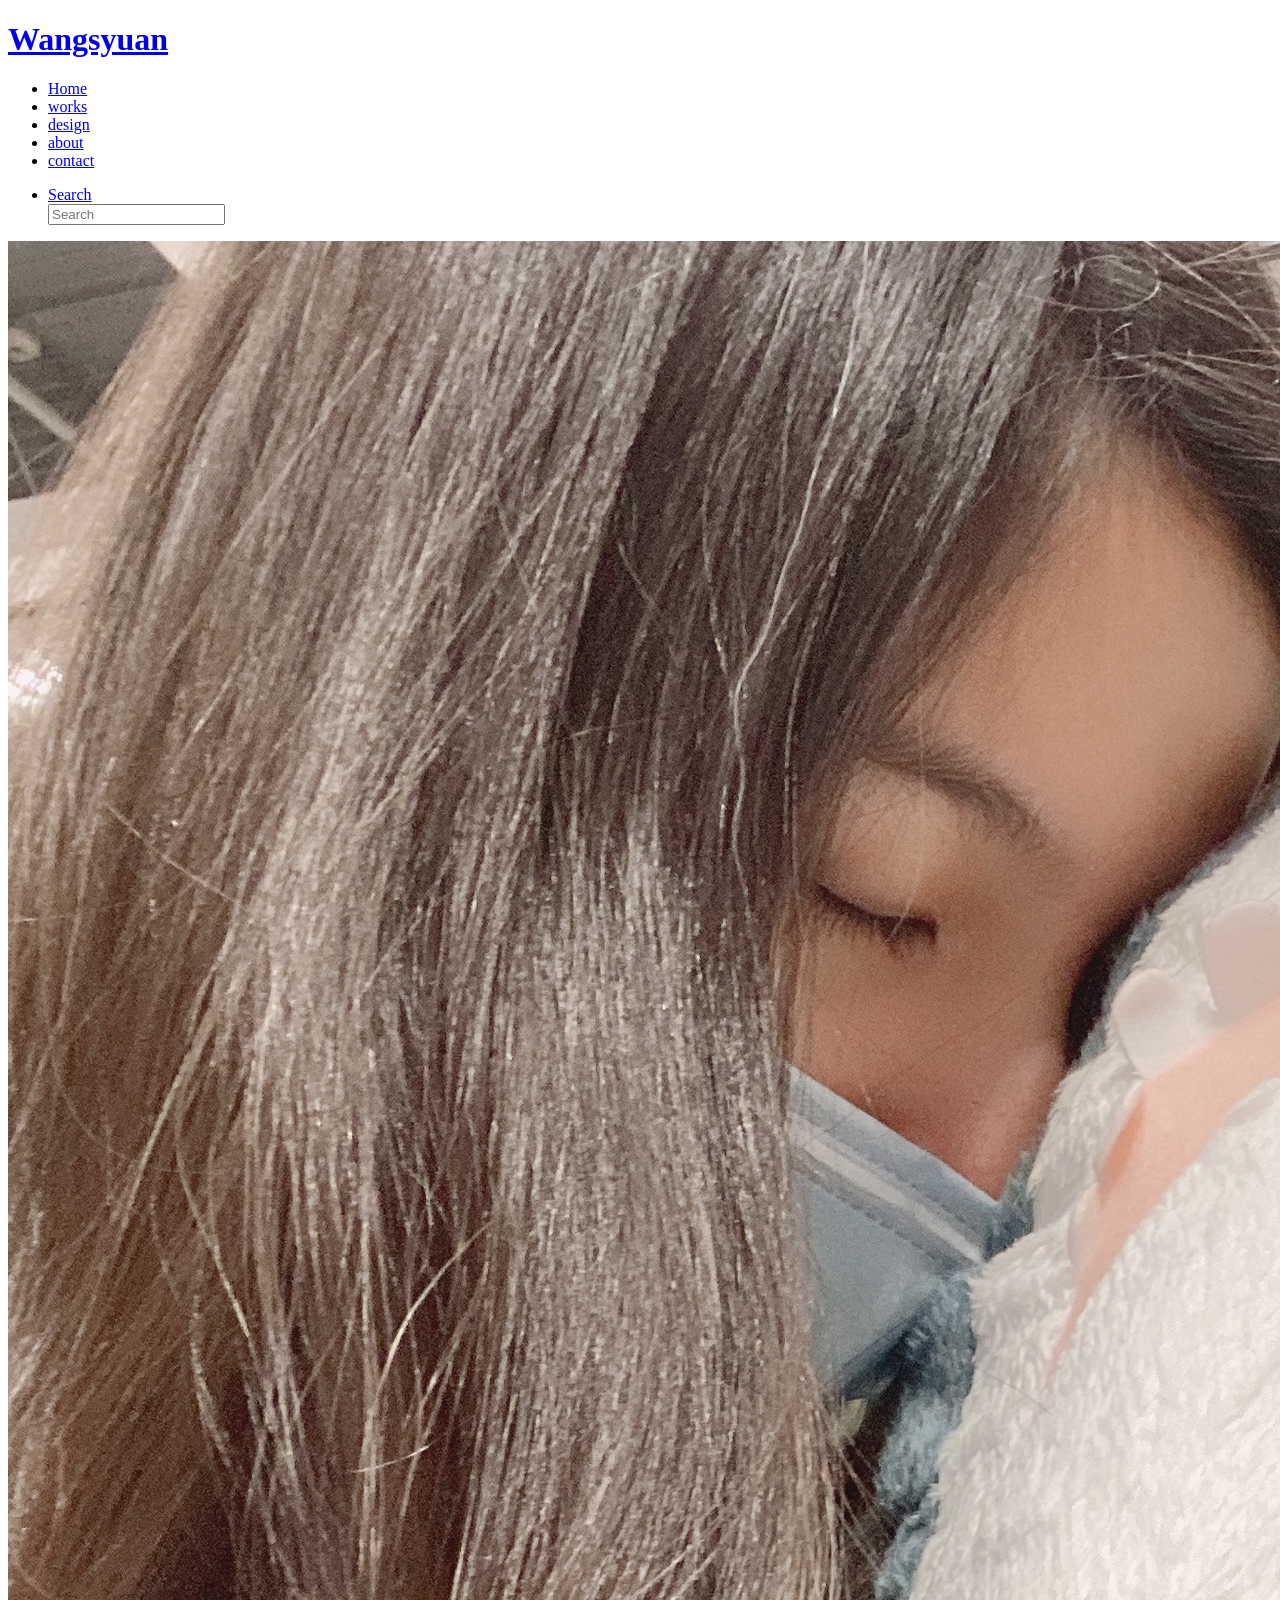
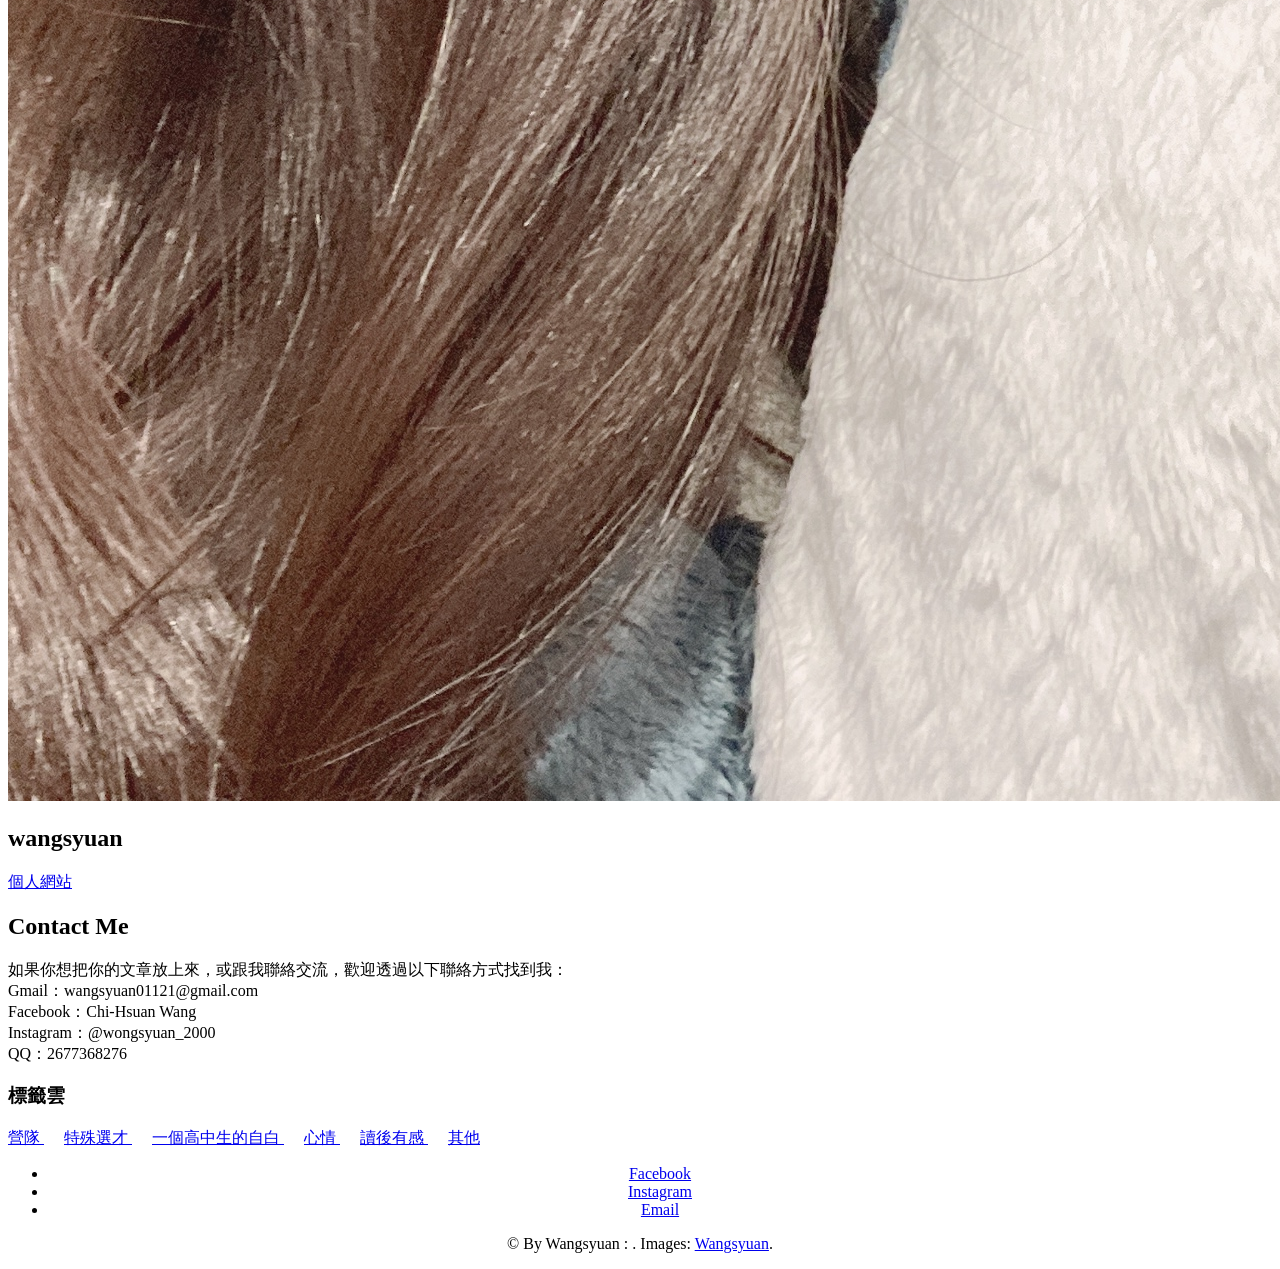
==== contact.html @ 2a3eab82 "init github pages" ====
<!DOCTYPE HTML>
<!--
	ingaviva_study by HTML5 UP
	html5up.net | @ajlkn
	Free for personal and commercial use under the CCA 3.0 license (html5up.net/license)
-->
<html>
	<head>
		<title>Works</title>
		<meta charset="utf-8" />
		<meta name="viewport" content="width=device-width, initial-scale=1, user-scalable=no" />
		<link rel="stylesheet" href="assets/css/main.css" />
	</head>
	<body class="is-preload">

		<!-- Wrapper -->
			<div id="wrapper">

				<!-- Header -->
					<header id="header">
						<h1><a href="works.html">Wangsyuan</a></h1>
						<nav class="links">
							<ul>
								<li><a href="home.html">Home</a></li>
								<li><a href="works.html">works</a></li>
								<li><a href="design.html">design</a></li>
								<li><a href="about.html">about</a></li>
								<li><a href="contact.html">contact</a></li>
							</ul>
						</nav>
						<nav class="main">
							<ul>
								<li class="search">
									<a class="fa-search" href="#search">Search</a>
									<form id="search" method="get" action="#">
										<input type="text" name="query" placeholder="Search" />
									</form>
								</li>
							</ul>
						</nav>
					</header>

					</section>

				<!-- Main -->
					<div id="main">

						<!-- Post -->
							<article class="post">
								<header>
									<div class="title">
										<h2>Contact Me</h2>
									</div>
								</header>
								<p>如果你想把你的文章放上來，或跟我聯絡交流，歡迎透過以下聯絡方式找到我：
								<br>Gmail：wangsyuan01121@gmail.com
　								<br>Facebook：Chi-Hsuan Wang
　								<br>Instagram：@wongsyuan_2000
　								<br>QQ：2677368276</p>
								<footer>

									</ul>
								</footer>
							</article>


						<!--
							<article class="post">
								<header>
									<div class="title">
										<h2><a href="#">Elements</a></h2>
										<p>Home about dolor amet nullam consequat etiam design</p>
									</div>
									<div class="meta">
										<time class="published" datetime="2015-10-18">October 18, 2015</time>
										<a href="#" class="author"><span class="name">Jane Doe</span><img src="images/adelaide.JPG" alt="" /></a>
									</div>
								</header>

								<section>
									<h3>Text</h3>
									<p>This is <b>bold</b> and this is <strong>strong</strong>. This is <i>italic</i> and this is <em>emphasized</em>.
									This is <sup>superscript</sup> text and this is <sub>subscript</sub> text.
									This is <u>underlined</u> and this is code: <code>for (;;) { ... }</code>. Finally, <a href="#">this is a link</a>.</p>
									<hr />
									<p>Nunc lacinia ante nunc ac lobortis. Interdum contact gravida odio porttitor sem non mi integer non faucibus ornare mi ut ante amet placerat aliquet. Volutpat eu sed ante lacinia sapien Home accumsan varius montes viverra nibh in contact blandit works accumsan.</p>
									<hr />
									<h2>Heading Level 2</h2>
									<h3>Heading Level 3</h3>
									<h4>Heading Level 4</h4>
									<hr />
									<h4>Blockquote</h4>
									<blockquote>Fringilla nisl. Donec accumsan interdum nisi, quis tincidunt felis sagittis eget works euismod. Vestibulum ante about primis in faucibus vestibulum. Blandit contact eu felis iaculis volutpat ac contact accumsan faucibus. Vestibulum ante about primis in faucibus Home about dolor sit amet nullam contact eu felis.</blockquote>
									<h4>Preformatted</h4>
									<pre><code>i = 0;

while (!deck.isInOrder()) {
  print 'Iteration ' + i;
  deck.shuffle();
  i++;
}

print 'It took ' + i + ' iterations to sort the deck.';</code></pre>
								</section>

								<section>
									<h3>Lists</h3>
									<div class="row">
										<div class="col-6 col-12-medium">
											<h4>Unordered</h4>
											<ul>
												<li>Dolor pulvinar etiam.</li>
												<li>Sagittis contact.</li>
												<li>Felis enim design.</li>
											</ul>
											<h4>Alternate</h4>
											<ul class="alt">
												<li>Dolor pulvinar etiam.</li>
												<li>Sagittis contact.</li>
												<li>Felis enim design.</li>
											</ul>
										</div>
										<div class="col-6 col-12-medium">
											<h4>Ordered</h4>
											<ol>
												<li>Dolor pulvinar etiam.</li>
												<li>Etiam vel felis viverra.</li>
												<li>Felis enim design.</li>
												<li>Dolor pulvinar etiam.</li>
												<li>Etiam vel felis Home.</li>
												<li>Felis enim et design.</li>
											</ol>
											<h4>Icons</h4>
											<ul class="icons">
												<li><a href="#" class="icon brands fa-twitter"><span class="label">Twitter</span></a></li>
												<li><a href="#" class="icon brands fa-facebook-f"><span class="label">Facebook</span></a></li>
												<li><a href="#" class="icon brands fa-instagram"><span class="label">Instagram</span></a></li>
												<li><a href="#" class="icon brands fa-github"><span class="label">Github</span></a></li>
											</ul>
										</div>
									</div>
									<h3>Actions</h3>
									<div class="row">
										<div class="col-6 col-12-medium">
											<ul class="actions">
												<li><a href="#" class="button">Default</a></li>
												<li><a href="#" class="button">Default</a></li>
												<li><a href="#" class="button">Default</a></li>
											</ul>
											<ul class="actions small">
												<li><a href="#" class="button small">Small</a></li>
												<li><a href="#" class="button small">Small</a></li>
												<li><a href="#" class="button small">Small</a></li>
											</ul>
											<ul class="actions stacked">
												<li><a href="#" class="button">Default</a></li>
												<li><a href="#" class="button">Default</a></li>
												<li><a href="#" class="button">Default</a></li>
											</ul>
											<ul class="actions stacked">
												<li><a href="#" class="button small">Small</a></li>
												<li><a href="#" class="button small">Small</a></li>
												<li><a href="#" class="button small">Small</a></li>
											</ul>
										</div>
										<div class="col-6 col-12-medium">
											<ul class="actions stacked">
												<li><a href="#" class="button fit">Default</a></li>
												<li><a href="#" class="button fit">Default</a></li>
											</ul>
											<ul class="actions stacked">
												<li><a href="#" class="button small fit">Small</a></li>
												<li><a href="#" class="button small fit">Small</a></li>
											</ul>
										</div>
									</div>
								</section>

								<section>
									<h3>Table</h3>
									<h4>Default</h4>
									<div class="table-wrapper">
										<table>
											<thead>
												<tr>
													<th>Name</th>
													<th>Description</th>
													<th>Price</th>
												</tr>
											</thead>
											<tbody>
												<tr>
													<td>Item One</td>
													<td>Ante turpis integer aliquet porttitor.</td>
													<td>29.99</td>
												</tr>
												<tr>
													<td>Item Two</td>
													<td>Vis ac commodo contact arcu aliquet.</td>
													<td>19.99</td>
												</tr>
												<tr>
													<td>Item Three</td>
													<td> Morbi faucibus arcu accumsan Home.</td>
													<td>29.99</td>
												</tr>
												<tr>
													<td>Item Four</td>
													<td>Vitae integer works condimentum.</td>
													<td>19.99</td>
												</tr>
												<tr>
													<td>Item Five</td>
													<td>Ante turpis integer aliquet porttitor.</td>
													<td>29.99</td>
												</tr>
											</tbody>
											<tfoot>
												<tr>
													<td colspan="2"></td>
													<td>100.00</td>
												</tr>
											</tfoot>
										</table>
									</div>

									<h4>Alternate</h4>
									<div class="table-wrapper">
										<table class="alt">
											<thead>
												<tr>
													<th>Name</th>
													<th>Description</th>
													<th>Price</th>
												</tr>
											</thead>
											<tbody>
												<tr>
													<td>Item One</td>
													<td>Ante turpis integer aliquet porttitor.</td>
													<td>29.99</td>
												</tr>
												<tr>
													<td>Item Two</td>
													<td>Vis ac commodo contact arcu aliquet.</td>
													<td>19.99</td>
												</tr>
												<tr>
													<td>Item Three</td>
													<td> Morbi faucibus arcu accumsan Home.</td>
													<td>29.99</td>
												</tr>
												<tr>
													<td>Item Four</td>
													<td>Vitae integer works condimentum.</td>
													<td>19.99</td>
												</tr>
												<tr>
													<td>Item Five</td>
													<td>Ante turpis integer aliquet porttitor.</td>
													<td>29.99</td>
												</tr>
											</tbody>
											<tfoot>
												<tr>
													<td colspan="2"></td>
													<td>100.00</td>
												</tr>
											</tfoot>
										</table>
									</div>
								</section>

								<section>
									<h3>Buttons</h3>
									<ul class="actions">
										<li><a href="#" class="button large">Large</a></li>
										<li><a href="#" class="button">Default</a></li>
										<li><a href="#" class="button small">Small</a></li>
									</ul>
									<ul class="actions fit">
										<li><a href="#" class="button fit">Fit</a></li>
										<li><a href="#" class="button fit">Fit</a></li>
										<li><a href="#" class="button fit">Fit</a></li>
									</ul>
									<ul class="actions fit small">
										<li><a href="#" class="button fit small">Fit + Small</a></li>
										<li><a href="#" class="button fit small">Fit + Small</a></li>
										<li><a href="#" class="button fit small">Fit + Small</a></li>
									</ul>
									<ul class="actions">
										<li><a href="#" class="button icon solid fa-download">Icon</a></li>
										<li><a href="#" class="button icon solid fa-upload">Icon</a></li>
										<li><a href="#" class="button icon solid fa-save">Icon</a></li>
									</ul>
									<ul class="actions">
										<li><span class="button disabled">Disabled</span></li>
										<li><span class="button disabled icon solid fa-download">Disabled</span></li>
									</ul>
								</section>

								<section>
									<h3>Form</h3>
									<form method="post" action="#">
										<div class="row gtr-uniform">
											<div class="col-6 col-12-xsmall">
												<input type="text" name="demo-name" id="demo-name" value="" placeholder="Name" />
											</div>
											<div class="col-6 col-12-xsmall">
												<input type="email" name="demo-email" id="demo-email" value="" placeholder="Email" />
											</div>
											<div class="col-12">
												<select name="demo-category" id="demo-category">
													<option value="">- Category -</option>
													<option value="1">Manufacturing</option>
													<option value="1">Shipping</option>
													<option value="1">Administration</option>
													<option value="1">Human Resources</option>
												</select>
											</div>
											<div class="col-4 col-12-small">
												<input type="radio" id="demo-priority-low" name="demo-priority" checked>
												<label for="demo-priority-low">Low</label>
											</div>
											<div class="col-4 col-12-small">
												<input type="radio" id="demo-priority-normal" name="demo-priority">
												<label for="demo-priority-normal">Normal</label>
											</div>
											<div class="col-4 col-12-small">
												<input type="radio" id="demo-priority-high" name="demo-priority">
												<label for="demo-priority-high">High</label>
											</div>
											<div class="col-6 col-12-small">
												<input type="checkbox" id="demo-copy" name="demo-copy">
												<label for="demo-copy">Email me a copy</label>
											</div>
											<div class="col-6 col-12-small">
												<input type="checkbox" id="demo-human" name="demo-human" checked>
												<label for="demo-human">Not a robot</label>
											</div>
											<div class="col-12">
												<textarea name="demo-message" id="demo-message" placeholder="Enter your message" rows="6"></textarea>
											</div>
											<div class="col-12">
												<ul class="actions">
													<li><input type="submit" value="Send Message" /></li>
													<li><input type="reset" value="Reset" /></li>
												</ul>
											</div>
										</div>
									</form>
								</section>

								<section>
									<h3>Image</h3>
									<h4>Fit</h4>
									<div class="box alt">
										<div class="row gtr-uniform">
											<div class="col-12"><span class="image fit"><img src="images/pic02.jpg" alt="" /></span></div>
											<div class="col-4"><span class="image fit"><img src="images/pic04.jpg" alt="" /></span></div>
											<div class="col-4"><span class="image fit"><img src="images/pic05.jpg" alt="" /></span></div>
											<div class="col-4"><span class="image fit"><img src="images/pic06.jpg" alt="" /></span></div>
											<div class="col-4"><span class="image fit"><img src="images/pic06.jpg" alt="" /></span></div>
											<div class="col-4"><span class="image fit"><img src="images/pic04.jpg" alt="" /></span></div>
											<div class="col-4"><span class="image fit"><img src="images/pic05.jpg" alt="" /></span></div>
											<div class="col-4"><span class="image fit"><img src="images/pic05.jpg" alt="" /></span></div>
											<div class="col-4"><span class="image fit"><img src="images/pic06.jpg" alt="" /></span></div>
											<div class="col-4"><span class="image fit"><img src="images/pic04.jpg" alt="" /></span></div>
										</div>
									</div>
									<h4>Left &amp; Right</h4>
									<p><span class="image left"><img src="images/pic07.jpg" alt="" /></span>Fringilla nisl. Donec accumsan interdum nisi, quis tincidunt felis sagittis eget. works euismod. Vestibulum ante about primis in faucibus vestibulum. Blandit contact eu felis iaculis volutpat ac contact accumsan eu faucibus. Integer ac pellentesque praesent tincidunt felis sagittis eget. works euismod. Vestibulum ante about primis in faucibus vestibulum. Blandit contact eu felis iaculis volutpat ac contact accumsan eu faucibus. Integer ac pellentesque praesent. Donec accumsan interdum nisi, quis tincidunt felis sagittis eget. works euismod. Vestibulum ante about primis in faucibus vestibulum. Blandit contact eu felis iaculis volutpat ac contact accumsan eu faucibus. Integer ac pellentesque praesent tincidunt felis sagittis eget. works euismod. Vestibulum ante about primis in faucibus vestibulum. Blandit contact eu felis iaculis volutpat ac contact accumsan eu faucibus. Integer ac pellentesque praesent. Blandit contact eu felis iaculis volutpat ac contact accumsan eu faucibus. Integer ac pellentesque praesent tincidunt felis sagittis eget. works euismod. Vestibulum ante about primis in faucibus vestibulum. Blandit contact eu felis iaculis volutpat ac contact accumsan eu faucibus. Integer ac pellentesque praesent.</p>
									<p><span class="image right"><img src="images/pic04.jpg" alt="" /></span>Fringilla nisl. Donec accumsan interdum nisi, quis tincidunt felis sagittis eget. works euismod. Vestibulum ante about primis in faucibus vestibulum. Blandit contact eu felis iaculis volutpat ac contact accumsan eu faucibus. Integer ac pellentesque praesent tincidunt felis sagittis eget. works euismod. Vestibulum ante about primis in faucibus vestibulum. Blandit contact eu felis iaculis volutpat ac contact accumsan eu faucibus. Integer ac pellentesque praesent. Donec accumsan interdum nisi, quis tincidunt felis sagittis eget. works euismod. Vestibulum ante about primis in faucibus vestibulum. Blandit contact eu felis iaculis volutpat ac contact accumsan eu faucibus. Integer ac pellentesque praesent tincidunt felis sagittis eget. works euismod. Vestibulum ante about primis in faucibus vestibulum. Blandit contact eu felis iaculis volutpat ac contact accumsan eu faucibus. Integer ac pellentesque praesent. Blandit contact eu felis iaculis volutpat ac contact accumsan eu faucibus. Integer ac pellentesque praesent tincidunt felis sagittis eget. works euismod. Vestibulum ante about primis in faucibus vestibulum. Blandit contact eu felis iaculis volutpat ac contact accumsan eu faucibus. Integer ac pellentesque praesent.</p>
								</section>

							</article>
						-->

						<!-- Pagination -->


					</div>

				<!-- Sidebar -->
					<section id="sidebar">

						<!-- Intro -->
							<section id="intro">
								<a href="#" class="logo"><img src="images/adelaide.JPG" alt="" /></a>
								<header>
									<h2>wangsyuan</h2>
									<p> <a href="home.html">個人網站</a></p>
								</header>
							</section>

						<!-- Mini Posts -->



							<!-- 標籤雲 -->

	            <div class="right col3 tags">
	                <h3 class="title mb">標籤雲</h3>
	                <a class="t1" href="https://www.popo.tw/tags/1">  營隊 </a>&emsp;
	                <a class="t2" href="https://www.popo.tw/tags/14">  特殊選才 </a>&emsp;
	                <a class="t2" href="https://www.popo.tw/tags/3">  一個高中生的自白 </a>&emsp;
	                <a class="t2" href="https://www.popo.tw/tags/23">  心情  </a>&emsp;
	                <a class="t2" href="https://www.popo.tw/tags/28">  讀後有感  </a>&emsp;
	                <a class="t2" href="https://www.popo.tw/tags/22">  其他  </a>
	            </div>
	            <script>
	            $(function() {
	                var parent = $(".tags");
	                var divs = $(".tags > a");
	                while (divs.length) {
	                    parent.append(divs.splice(Math.floor(Math.random() * divs.length), 1)[0]);
	                }
	            });
	            </script>

	        </div>
						<!-- Footer -->
						<center>
							<section id="footer">
								<ul class="icons">
									<li><a href="https://www.facebook.com/syuan.wong.1/" class="icon brands fa-facebook-f"><span class="https://www.facebook.com/syuan.wong.1/"> Facebook</span></a></li>
									<li><a href="https://www.instagram.com/wongsyuan_2000/" class="icon brands fa-instagram"><span class="https://www.instagram.com/wongsyuan_2000/"> Instagram</span></a></li>
									<li><a href="#" class="icon solid fa-envelope"><span class="wangsyuan01121@gmail.com"> Email</span></a></li>
								</ul>
								<p class="copyright">&copy; By Wangsyuan : <a href="#"></a>. Images: <a href="#">Wangsyuan</a>.</p>
							</section>
							<center>

					</section>

			</div>

		<!-- Scripts -->
			<script src="assets/js/jquery.min.js"></script>
			<script src="assets/js/browser.min.js"></script>
			<script src="assets/js/breakpoints.min.js"></script>
			<script src="assets/js/util.js"></script>
			<script src="assets/js/main.js"></script>

	</body>
</html>
---- assets/css/main.css ----
@import url(fontawesome-all.min.css);
@import url("https://fonts.googleapis.com/css?family=Source+Sans+Pro:400,700|Raleway:400,800,900");

/*
	Future Imperfect by HTML5 UP
	html5up.net | @ajlkn
	Free for personal and commercial use under the CCA 3.0 license (html5up.net/license)
*/

html, body, div, span, applet, object,
iframe, h1, h2, h3, h4, h5, h6, p, blockquote,
pre, a, abbr, acronym, address, big, cite,
code, del, dfn, em, img, ins, kbd, q, s, samp,
small, strike, strong, sub, sup, tt, var, b,
u, i, center, dl, dt, dd, ol, ul, li, fieldset,
form, label, legend, table, caption, tbody,
tfoot, thead, tr, th, td, article, aside,
canvas, details, embed, figure, figcaption,
footer, header, hgroup, menu, nav, output, ruby,
section, summary, time, mark, audio, video {
	margin: 0;
	padding: 0;
	border: 0;
	font-size: 100%;
	font: inherit;
	vertical-align: baseline;}

article, aside, details, figcaption, figure,
footer, header, hgroup, menu, nav, section {
	display: block;}

body {
	line-height: 1;
}

ol, ul {
	list-style: none;
}

blockquote, q {
	quotes: none;
}

	blockquote:before, blockquote:after, q:before, q:after {
		content: '';
		content: none;
	}

table {
	border-collapse: collapse;
	border-spacing: 0;
}

body {
	-webkit-text-size-adjust: none;
}

mark {
	background-color: transparent;
	color: inherit;
}

input::-moz-focus-inner {
	border: 0;
	padding: 0;
}

input, select, textarea {
	-moz-appearance: none;
	-webkit-appearance: none;
	-ms-appearance: none;
	appearance: none;
}

/* Basic */

	@-ms-viewport {
		width: device-width;
	}

	body {
		-ms-overflow-style: scrollbar;
	}

	@media screen and (max-width: 480px) {

		html, body {
			min-width: 320px;
		}

	}

	html {
		box-sizing: border-box;
	}

	*, *:before, *:after {
		box-sizing: inherit;
	}

	body {
		background: #f4f4f4;
	}

		body.is-preload *, body.is-preload *:before, body.is-preload *:after {
			-moz-animation: none !important;
			-webkit-animation: none !important;
			-ms-animation: none !important;
			animation: none !important;
			-moz-transition: none !important;
			-webkit-transition: none !important;
			-ms-transition: none !important;
			transition: none !important;
		}

/* Type */

	body, input, select, textarea {
		color: #646464;
		font-family: "Source Sans Pro", Helvetica, sans-serif;
		font-size: 14pt;
		font-weight: 400;
		line-height: 1.75;
	}

		@media screen and (max-width: 1680px) {

			body, input, select, textarea {
				font-size: 12pt;
			}

		}

		@media screen and (max-width: 1280px) {

			body, input, select, textarea {
				font-size: 12pt;
			}

		}

		@media screen and (max-width: 980px) {

			body, input, select, textarea {
				font-size: 12pt;
			}

		}

		@media screen and (max-width: 736px) {

			body, input, select, textarea {
				font-size: 12pt;
			}

		}

		@media screen and (max-width: 480px) {

			body, input, select, textarea {
				font-size: 12pt;
			}

		}

	a {
		-moz-transition: color 0.2s ease, border-bottom-color 0.2s ease;
		-webkit-transition: color 0.2s ease, border-bottom-color 0.2s ease;
		-ms-transition: color 0.2s ease, border-bottom-color 0.2s ease;
		transition: color 0.2s ease, border-bottom-color 0.2s ease;
		border-bottom: dotted 1px rgba(160, 160, 160, 0.65);
		color: inherit;
		text-decoration: none;
	}

		a:before {
			-moz-transition: color 0.2s ease;
			-webkit-transition: color 0.2s ease;
			-ms-transition: color 0.2s ease;
			transition: color 0.2s ease;
		}

		a:hover {
			border-bottom-color: transparent;
			color: #2ebaae !important;
		}

			a:hover:before {
				color: #2ebaae !important;
			}

	strong, b {
		color: #3c3b3b;
		font-weight: 700;
	}

	em, i {
		font-style: italic;
	}

	p {
		margin: 0 0 2em 0;
	}

	h1, h2, h3, h4, h5, h6 {
		color: #3c3b3b;
		font-family: "Raleway", Helvetica, sans-serif;
		font-weight: 800;
		letter-spacing: 0.25em;
		line-height: 1.65;
		margin: 0 0 1em 0;
		text-transform: uppercase;
	}

		h1 a, h2 a, h3 a, h4 a, h5 a, h6 a {
			color: inherit;
			border-bottom: 0;
		}

	h2 {
		font-size: 1.1em;
	}

	h3 {
		font-size: 0.9em;
	}

	h4 {
		font-size: 0.7em;
	}

	h5 {
		font-size: 0.7em;
	}

	h6 {
		font-size: 0.7em;
	}

	sub {
		font-size: 0.8em;
		position: relative;
		top: 0.5em;
	}

	sup {
		font-size: 0.8em;
		position: relative;
		top: -0.5em;
	}

	blockquote {
		border-left: solid 4px rgba(160, 160, 160, 0.3);
		font-style: italic;
		margin: 0 0 2em 0;
		padding: 0.5em 0 0.5em 2em;
	}

	code {
		background: rgba(160, 160, 160, 0.075);
		border: solid 1px rgba(160, 160, 160, 0.3);
		font-family: "Courier New", monospace;
		font-size: 0.9em;
		margin: 0 0.25em;
		padding: 0.25em 0.65em;
	}

	pre {
		-webkit-overflow-scrolling: touch;
		font-family: "Courier New", monospace;
		font-size: 0.9em;
		margin: 0 0 2em 0;
	}

		pre code {
			display: block;
			line-height: 1.75em;
			padding: 1em 1.5em;
			overflow-x: auto;
		}

	hr {
		border: 0;
		border-bottom: solid 1px rgba(160, 160, 160, 0.3);
		margin: 2em 0;
	}

		hr.major {
			margin: 3em 0;
		}

	.align-left {
		text-align: left;
	}

	.align-center {
		text-align: center;
	}

	.align-right {
		text-align: right;
	}

/* Row */

	.row {
		display: flex;
		flex-wrap: wrap;
		box-sizing: border-box;
		align-items: stretch;
	}

		.row > * {
			box-sizing: border-box;
		}

		.row.gtr-uniform > * > :last-child {
			margin-bottom: 0;
		}

		.row.aln-left {
			justify-content: flex-start;
		}

		.row.aln-center {
			justify-content: center;
		}

		.row.aln-right {
			justify-content: flex-end;
		}

		.row.aln-top {
			align-items: flex-start;
		}

		.row.aln-middle {
			align-items: center;
		}

		.row.aln-bottom {
			align-items: flex-end;
		}

		.row > .imp {
			order: -1;
		}

		.row > .col-1 {
			width: 8.33333%;
		}

		.row > .off-1 {
			margin-left: 8.33333%;
		}

		.row > .col-2 {
			width: 16.66667%;
		}

		.row > .off-2 {
			margin-left: 16.66667%;
		}

		.row > .col-3 {
			width: 25%;
		}

		.row > .off-3 {
			margin-left: 25%;
		}

		.row > .col-4 {
			width: 33.33333%;
		}

		.row > .off-4 {
			margin-left: 33.33333%;
		}

		.row > .col-5 {
			width: 41.66667%;
		}

		.row > .off-5 {
			margin-left: 41.66667%;
		}

		.row > .col-6 {
			width: 50%;
		}

		.row > .off-6 {
			margin-left: 50%;
		}

		.row > .col-7 {
			width: 58.33333%;
		}

		.row > .off-7 {
			margin-left: 58.33333%;
		}

		.row > .col-8 {
			width: 66.66667%;
		}

		.row > .off-8 {
			margin-left: 66.66667%;
		}

		.row > .col-9 {
			width: 75%;
		}

		.row > .off-9 {
			margin-left: 75%;
		}

		.row > .col-10 {
			width: 83.33333%;
		}

		.row > .off-10 {
			margin-left: 83.33333%;
		}

		.row > .col-11 {
			width: 91.66667%;
		}

		.row > .off-11 {
			margin-left: 91.66667%;
		}

		.row > .col-12 {
			width: 100%;
		}

		.row > .off-12 {
			margin-left: 100%;
		}

		.row.gtr-0 {
			margin-top: 0;
			margin-left: 0em;
		}

			.row.gtr-0 > * {
				padding: 0 0 0 0em;
			}

			.row.gtr-0.gtr-uniform {
				margin-top: 0em;
			}

				.row.gtr-0.gtr-uniform > * {
					padding-top: 0em;
				}

		.row.gtr-25 {
			margin-top: 0;
			margin-left: -0.25em;
		}

			.row.gtr-25 > * {
				padding: 0 0 0 0.25em;
			}

			.row.gtr-25.gtr-uniform {
				margin-top: -0.25em;
			}

				.row.gtr-25.gtr-uniform > * {
					padding-top: 0.25em;
				}

		.row.gtr-50 {
			margin-top: 0;
			margin-left: -0.5em;
		}

			.row.gtr-50 > * {
				padding: 0 0 0 0.5em;
			}

			.row.gtr-50.gtr-uniform {
				margin-top: -0.5em;
			}

				.row.gtr-50.gtr-uniform > * {
					padding-top: 0.5em;
				}

		.row {
			margin-top: 0;
			margin-left: -1em;
		}

			.row > * {
				padding: 0 0 0 1em;
			}

			.row.gtr-uniform {
				margin-top: -1em;
			}

				.row.gtr-uniform > * {
					padding-top: 1em;
				}

		.row.gtr-150 {
			margin-top: 0;
			margin-left: -1.5em;
		}

			.row.gtr-150 > * {
				padding: 0 0 0 1.5em;
			}

			.row.gtr-150.gtr-uniform {
				margin-top: -1.5em;
			}

				.row.gtr-150.gtr-uniform > * {
					padding-top: 1.5em;
				}

		.row.gtr-200 {
			margin-top: 0;
			margin-left: -2em;
		}

			.row.gtr-200 > * {
				padding: 0 0 0 2em;
			}

			.row.gtr-200.gtr-uniform {
				margin-top: -2em;
			}

				.row.gtr-200.gtr-uniform > * {
					padding-top: 2em;
				}

		@media screen and (max-width: 1680px) {

			.row {
				display: flex;
				flex-wrap: wrap;
				box-sizing: border-box;
				align-items: stretch;
			}

				.row > * {
					box-sizing: border-box;
				}

				.row.gtr-uniform > * > :last-child {
					margin-bottom: 0;
				}

				.row.aln-left {
					justify-content: flex-start;
				}

				.row.aln-center {
					justify-content: center;
				}

				.row.aln-right {
					justify-content: flex-end;
				}

				.row.aln-top {
					align-items: flex-start;
				}

				.row.aln-middle {
					align-items: center;
				}

				.row.aln-bottom {
					align-items: flex-end;
				}

				.row > .imp-xlarge {
					order: -1;
				}

				.row > .col-1-xlarge {
					width: 8.33333%;
				}

				.row > .off-1-xlarge {
					margin-left: 8.33333%;
				}

				.row > .col-2-xlarge {
					width: 16.66667%;
				}

				.row > .off-2-xlarge {
					margin-left: 16.66667%;
				}

				.row > .col-3-xlarge {
					width: 25%;
				}

				.row > .off-3-xlarge {
					margin-left: 25%;
				}

				.row > .col-4-xlarge {
					width: 33.33333%;
				}

				.row > .off-4-xlarge {
					margin-left: 33.33333%;
				}

				.row > .col-5-xlarge {
					width: 41.66667%;
				}

				.row > .off-5-xlarge {
					margin-left: 41.66667%;
				}

				.row > .col-6-xlarge {
					width: 50%;
				}

				.row > .off-6-xlarge {
					margin-left: 50%;
				}

				.row > .col-7-xlarge {
					width: 58.33333%;
				}

				.row > .off-7-xlarge {
					margin-left: 58.33333%;
				}

				.row > .col-8-xlarge {
					width: 66.66667%;
				}

				.row > .off-8-xlarge {
					margin-left: 66.66667%;
				}

				.row > .col-9-xlarge {
					width: 75%;
				}

				.row > .off-9-xlarge {
					margin-left: 75%;
				}

				.row > .col-10-xlarge {
					width: 83.33333%;
				}

				.row > .off-10-xlarge {
					margin-left: 83.33333%;
				}

				.row > .col-11-xlarge {
					width: 91.66667%;
				}

				.row > .off-11-xlarge {
					margin-left: 91.66667%;
				}

				.row > .col-12-xlarge {
					width: 100%;
				}

				.row > .off-12-xlarge {
					margin-left: 100%;
				}

				.row.gtr-0 {
					margin-top: 0;
					margin-left: 0em;
				}

					.row.gtr-0 > * {
						padding: 0 0 0 0em;
					}

					.row.gtr-0.gtr-uniform {
						margin-top: 0em;
					}

						.row.gtr-0.gtr-uniform > * {
							padding-top: 0em;
						}

				.row.gtr-25 {
					margin-top: 0;
					margin-left: -0.25em;
				}

					.row.gtr-25 > * {
						padding: 0 0 0 0.25em;
					}

					.row.gtr-25.gtr-uniform {
						margin-top: -0.25em;
					}

						.row.gtr-25.gtr-uniform > * {
							padding-top: 0.25em;
						}

				.row.gtr-50 {
					margin-top: 0;
					margin-left: -0.5em;
				}

					.row.gtr-50 > * {
						padding: 0 0 0 0.5em;
					}

					.row.gtr-50.gtr-uniform {
						margin-top: -0.5em;
					}

						.row.gtr-50.gtr-uniform > * {
							padding-top: 0.5em;
						}

				.row {
					margin-top: 0;
					margin-left: -1em;
				}

					.row > * {
						padding: 0 0 0 1em;
					}

					.row.gtr-uniform {
						margin-top: -1em;
					}

						.row.gtr-uniform > * {
							padding-top: 1em;
						}

				.row.gtr-150 {
					margin-top: 0;
					margin-left: -1.5em;
				}

					.row.gtr-150 > * {
						padding: 0 0 0 1.5em;
					}

					.row.gtr-150.gtr-uniform {
						margin-top: -1.5em;
					}

						.row.gtr-150.gtr-uniform > * {
							padding-top: 1.5em;
						}

				.row.gtr-200 {
					margin-top: 0;
					margin-left: -2em;
				}

					.row.gtr-200 > * {
						padding: 0 0 0 2em;
					}

					.row.gtr-200.gtr-uniform {
						margin-top: -2em;
					}

						.row.gtr-200.gtr-uniform > * {
							padding-top: 2em;
						}

		}

		@media screen and (max-width: 1280px) {

			.row {
				display: flex;
				flex-wrap: wrap;
				box-sizing: border-box;
				align-items: stretch;
			}

				.row > * {
					box-sizing: border-box;
				}

				.row.gtr-uniform > * > :last-child {
					margin-bottom: 0;
				}

				.row.aln-left {
					justify-content: flex-start;
				}

				.row.aln-center {
					justify-content: center;
				}

				.row.aln-right {
					justify-content: flex-end;
				}

				.row.aln-top {
					align-items: flex-start;
				}

				.row.aln-middle {
					align-items: center;
				}

				.row.aln-bottom {
					align-items: flex-end;
				}

				.row > .imp-large {
					order: -1;
				}

				.row > .col-1-large {
					width: 8.33333%;
				}

				.row > .off-1-large {
					margin-left: 8.33333%;
				}

				.row > .col-2-large {
					width: 16.66667%;
				}

				.row > .off-2-large {
					margin-left: 16.66667%;
				}

				.row > .col-3-large {
					width: 25%;
				}

				.row > .off-3-large {
					margin-left: 25%;
				}

				.row > .col-4-large {
					width: 33.33333%;
				}

				.row > .off-4-large {
					margin-left: 33.33333%;
				}

				.row > .col-5-large {
					width: 41.66667%;
				}

				.row > .off-5-large {
					margin-left: 41.66667%;
				}

				.row > .col-6-large {
					width: 50%;
				}

				.row > .off-6-large {
					margin-left: 50%;
				}

				.row > .col-7-large {
					width: 58.33333%;
				}

				.row > .off-7-large {
					margin-left: 58.33333%;
				}

				.row > .col-8-large {
					width: 66.66667%;
				}

				.row > .off-8-large {
					margin-left: 66.66667%;
				}

				.row > .col-9-large {
					width: 75%;
				}

				.row > .off-9-large {
					margin-left: 75%;
				}

				.row > .col-10-large {
					width: 83.33333%;
				}

				.row > .off-10-large {
					margin-left: 83.33333%;
				}

				.row > .col-11-large {
					width: 91.66667%;
				}

				.row > .off-11-large {
					margin-left: 91.66667%;
				}

				.row > .col-12-large {
					width: 100%;
				}

				.row > .off-12-large {
					margin-left: 100%;
				}

				.row.gtr-0 {
					margin-top: 0;
					margin-left: 0em;
				}

					.row.gtr-0 > * {
						padding: 0 0 0 0em;
					}

					.row.gtr-0.gtr-uniform {
						margin-top: 0em;
					}

						.row.gtr-0.gtr-uniform > * {
							padding-top: 0em;
						}

				.row.gtr-25 {
					margin-top: 0;
					margin-left: -0.25em;
				}

					.row.gtr-25 > * {
						padding: 0 0 0 0.25em;
					}

					.row.gtr-25.gtr-uniform {
						margin-top: -0.25em;
					}

						.row.gtr-25.gtr-uniform > * {
							padding-top: 0.25em;
						}

				.row.gtr-50 {
					margin-top: 0;
					margin-left: -0.5em;
				}

					.row.gtr-50 > * {
						padding: 0 0 0 0.5em;
					}

					.row.gtr-50.gtr-uniform {
						margin-top: -0.5em;
					}

						.row.gtr-50.gtr-uniform > * {
							padding-top: 0.5em;
						}

				.row {
					margin-top: 0;
					margin-left: -1em;
				}

					.row > * {
						padding: 0 0 0 1em;
					}

					.row.gtr-uniform {
						margin-top: -1em;
					}

						.row.gtr-uniform > * {
							padding-top: 1em;
						}

				.row.gtr-150 {
					margin-top: 0;
					margin-left: -1.5em;
				}

					.row.gtr-150 > * {
						padding: 0 0 0 1.5em;
					}

					.row.gtr-150.gtr-uniform {
						margin-top: -1.5em;
					}

						.row.gtr-150.gtr-uniform > * {
							padding-top: 1.5em;
						}

				.row.gtr-200 {
					margin-top: 0;
					margin-left: -2em;
				}

					.row.gtr-200 > * {
						padding: 0 0 0 2em;
					}

					.row.gtr-200.gtr-uniform {
						margin-top: -2em;
					}

						.row.gtr-200.gtr-uniform > * {
							padding-top: 2em;
						}

		}

		@media screen and (max-width: 980px) {

			.row {
				display: flex;
				flex-wrap: wrap;
				box-sizing: border-box;
				align-items: stretch;
			}

				.row > * {
					box-sizing: border-box;
				}

				.row.gtr-uniform > * > :last-child {
					margin-bottom: 0;
				}

				.row.aln-left {
					justify-content: flex-start;
				}

				.row.aln-center {
					justify-content: center;
				}

				.row.aln-right {
					justify-content: flex-end;
				}

				.row.aln-top {
					align-items: flex-start;
				}

				.row.aln-middle {
					align-items: center;
				}

				.row.aln-bottom {
					align-items: flex-end;
				}

				.row > .imp-medium {
					order: -1;
				}

				.row > .col-1-medium {
					width: 8.33333%;
				}

				.row > .off-1-medium {
					margin-left: 8.33333%;
				}

				.row > .col-2-medium {
					width: 16.66667%;
				}

				.row > .off-2-medium {
					margin-left: 16.66667%;
				}

				.row > .col-3-medium {
					width: 25%;
				}

				.row > .off-3-medium {
					margin-left: 25%;
				}

				.row > .col-4-medium {
					width: 33.33333%;
				}

				.row > .off-4-medium {
					margin-left: 33.33333%;
				}

				.row > .col-5-medium {
					width: 41.66667%;
				}

				.row > .off-5-medium {
					margin-left: 41.66667%;
				}

				.row > .col-6-medium {
					width: 50%;
				}

				.row > .off-6-medium {
					margin-left: 50%;
				}

				.row > .col-7-medium {
					width: 58.33333%;
				}

				.row > .off-7-medium {
					margin-left: 58.33333%;
				}

				.row > .col-8-medium {
					width: 66.66667%;
				}

				.row > .off-8-medium {
					margin-left: 66.66667%;
				}

				.row > .col-9-medium {
					width: 75%;
				}

				.row > .off-9-medium {
					margin-left: 75%;
				}

				.row > .col-10-medium {
					width: 83.33333%;
				}

				.row > .off-10-medium {
					margin-left: 83.33333%;
				}

				.row > .col-11-medium {
					width: 91.66667%;
				}

				.row > .off-11-medium {
					margin-left: 91.66667%;
				}

				.row > .col-12-medium {
					width: 100%;
				}

				.row > .off-12-medium {
					margin-left: 100%;
				}

				.row.gtr-0 {
					margin-top: 0;
					margin-left: 0em;
				}

					.row.gtr-0 > * {
						padding: 0 0 0 0em;
					}

					.row.gtr-0.gtr-uniform {
						margin-top: 0em;
					}

						.row.gtr-0.gtr-uniform > * {
							padding-top: 0em;
						}

				.row.gtr-25 {
					margin-top: 0;
					margin-left: -0.25em;
				}

					.row.gtr-25 > * {
						padding: 0 0 0 0.25em;
					}

					.row.gtr-25.gtr-uniform {
						margin-top: -0.25em;
					}

						.row.gtr-25.gtr-uniform > * {
							padding-top: 0.25em;
						}

				.row.gtr-50 {
					margin-top: 0;
					margin-left: -0.5em;
				}

					.row.gtr-50 > * {
						padding: 0 0 0 0.5em;
					}

					.row.gtr-50.gtr-uniform {
						margin-top: -0.5em;
					}

						.row.gtr-50.gtr-uniform > * {
							padding-top: 0.5em;
						}

				.row {
					margin-top: 0;
					margin-left: -1em;
				}

					.row > * {
						padding: 0 0 0 1em;
					}

					.row.gtr-uniform {
						margin-top: -1em;
					}

						.row.gtr-uniform > * {
							padding-top: 1em;
						}

				.row.gtr-150 {
					margin-top: 0;
					margin-left: -1.5em;
				}

					.row.gtr-150 > * {
						padding: 0 0 0 1.5em;
					}

					.row.gtr-150.gtr-uniform {
						margin-top: -1.5em;
					}

						.row.gtr-150.gtr-uniform > * {
							padding-top: 1.5em;
						}

				.row.gtr-200 {
					margin-top: 0;
					margin-left: -2em;
				}

					.row.gtr-200 > * {
						padding: 0 0 0 2em;
					}

					.row.gtr-200.gtr-uniform {
						margin-top: -2em;
					}

						.row.gtr-200.gtr-uniform > * {
							padding-top: 2em;
						}

		}

		@media screen and (max-width: 736px) {

			.row {
				display: flex;
				flex-wrap: wrap;
				box-sizing: border-box;
				align-items: stretch;
			}

				.row > * {
					box-sizing: border-box;
				}

				.row.gtr-uniform > * > :last-child {
					margin-bottom: 0;
				}

				.row.aln-left {
					justify-content: flex-start;
				}

				.row.aln-center {
					justify-content: center;
				}

				.row.aln-right {
					justify-content: flex-end;
				}

				.row.aln-top {
					align-items: flex-start;
				}

				.row.aln-middle {
					align-items: center;
				}

				.row.aln-bottom {
					align-items: flex-end;
				}

				.row > .imp-small {
					order: -1;
				}

				.row > .col-1-small {
					width: 8.33333%;
				}

				.row > .off-1-small {
					margin-left: 8.33333%;
				}

				.row > .col-2-small {
					width: 16.66667%;
				}

				.row > .off-2-small {
					margin-left: 16.66667%;
				}

				.row > .col-3-small {
					width: 25%;
				}

				.row > .off-3-small {
					margin-left: 25%;
				}

				.row > .col-4-small {
					width: 33.33333%;
				}

				.row > .off-4-small {
					margin-left: 33.33333%;
				}

				.row > .col-5-small {
					width: 41.66667%;
				}

				.row > .off-5-small {
					margin-left: 41.66667%;
				}

				.row > .col-6-small {
					width: 50%;
				}

				.row > .off-6-small {
					margin-left: 50%;
				}

				.row > .col-7-small {
					width: 58.33333%;
				}

				.row > .off-7-small {
					margin-left: 58.33333%;
				}

				.row > .col-8-small {
					width: 66.66667%;
				}

				.row > .off-8-small {
					margin-left: 66.66667%;
				}

				.row > .col-9-small {
					width: 75%;
				}

				.row > .off-9-small {
					margin-left: 75%;
				}

				.row > .col-10-small {
					width: 83.33333%;
				}

				.row > .off-10-small {
					margin-left: 83.33333%;
				}

				.row > .col-11-small {
					width: 91.66667%;
				}

				.row > .off-11-small {
					margin-left: 91.66667%;
				}

				.row > .col-12-small {
					width: 100%;
				}

				.row > .off-12-small {
					margin-left: 100%;
				}

				.row.gtr-0 {
					margin-top: 0;
					margin-left: 0em;
				}

					.row.gtr-0 > * {
						padding: 0 0 0 0em;
					}

					.row.gtr-0.gtr-uniform {
						margin-top: 0em;
					}

						.row.gtr-0.gtr-uniform > * {
							padding-top: 0em;
						}

				.row.gtr-25 {
					margin-top: 0;
					margin-left: -0.25em;
				}

					.row.gtr-25 > * {
						padding: 0 0 0 0.25em;
					}

					.row.gtr-25.gtr-uniform {
						margin-top: -0.25em;
					}

						.row.gtr-25.gtr-uniform > * {
							padding-top: 0.25em;
						}

				.row.gtr-50 {
					margin-top: 0;
					margin-left: -0.5em;
				}

					.row.gtr-50 > * {
						padding: 0 0 0 0.5em;
					}

					.row.gtr-50.gtr-uniform {
						margin-top: -0.5em;
					}

						.row.gtr-50.gtr-uniform > * {
							padding-top: 0.5em;
						}

				.row {
					margin-top: 0;
					margin-left: -1em;
				}

					.row > * {
						padding: 0 0 0 1em;
					}

					.row.gtr-uniform {
						margin-top: -1em;
					}

						.row.gtr-uniform > * {
							padding-top: 1em;
						}

				.row.gtr-150 {
					margin-top: 0;
					margin-left: -1.5em;
				}

					.row.gtr-150 > * {
						padding: 0 0 0 1.5em;
					}

					.row.gtr-150.gtr-uniform {
						margin-top: -1.5em;
					}

						.row.gtr-150.gtr-uniform > * {
							padding-top: 1.5em;
						}

				.row.gtr-200 {
					margin-top: 0;
					margin-left: -2em;
				}

					.row.gtr-200 > * {
						padding: 0 0 0 2em;
					}

					.row.gtr-200.gtr-uniform {
						margin-top: -2em;
					}

						.row.gtr-200.gtr-uniform > * {
							padding-top: 2em;
						}

		}

		@media screen and (max-width: 480px) {

			.row {
				display: flex;
				flex-wrap: wrap;
				box-sizing: border-box;
				align-items: stretch;
			}

				.row > * {
					box-sizing: border-box;
				}

				.row.gtr-uniform > * > :last-child {
					margin-bottom: 0;
				}

				.row.aln-left {
					justify-content: flex-start;
				}

				.row.aln-center {
					justify-content: center;
				}

				.row.aln-right {
					justify-content: flex-end;
				}

				.row.aln-top {
					align-items: flex-start;
				}

				.row.aln-middle {
					align-items: center;
				}

				.row.aln-bottom {
					align-items: flex-end;
				}

				.row > .imp-xsmall {
					order: -1;
				}

				.row > .col-1-xsmall {
					width: 8.33333%;
				}

				.row > .off-1-xsmall {
					margin-left: 8.33333%;
				}

				.row > .col-2-xsmall {
					width: 16.66667%;
				}

				.row > .off-2-xsmall {
					margin-left: 16.66667%;
				}

				.row > .col-3-xsmall {
					width: 25%;
				}

				.row > .off-3-xsmall {
					margin-left: 25%;
				}

				.row > .col-4-xsmall {
					width: 33.33333%;
				}

				.row > .off-4-xsmall {
					margin-left: 33.33333%;
				}

				.row > .col-5-xsmall {
					width: 41.66667%;
				}

				.row > .off-5-xsmall {
					margin-left: 41.66667%;
				}

				.row > .col-6-xsmall {
					width: 50%;
				}

				.row > .off-6-xsmall {
					margin-left: 50%;
				}

				.row > .col-7-xsmall {
					width: 58.33333%;
				}

				.row > .off-7-xsmall {
					margin-left: 58.33333%;
				}

				.row > .col-8-xsmall {
					width: 66.66667%;
				}

				.row > .off-8-xsmall {
					margin-left: 66.66667%;
				}

				.row > .col-9-xsmall {
					width: 75%;
				}

				.row > .off-9-xsmall {
					margin-left: 75%;
				}

				.row > .col-10-xsmall {
					width: 83.33333%;
				}

				.row > .off-10-xsmall {
					margin-left: 83.33333%;
				}

				.row > .col-11-xsmall {
					width: 91.66667%;
				}

				.row > .off-11-xsmall {
					margin-left: 91.66667%;
				}

				.row > .col-12-xsmall {
					width: 100%;
				}

				.row > .off-12-xsmall {
					margin-left: 100%;
				}

				.row.gtr-0 {
					margin-top: 0;
					margin-left: 0em;
				}

					.row.gtr-0 > * {
						padding: 0 0 0 0em;
					}

					.row.gtr-0.gtr-uniform {
						margin-top: 0em;
					}

						.row.gtr-0.gtr-uniform > * {
							padding-top: 0em;
						}

				.row.gtr-25 {
					margin-top: 0;
					margin-left: -0.25em;
				}

					.row.gtr-25 > * {
						padding: 0 0 0 0.25em;
					}

					.row.gtr-25.gtr-uniform {
						margin-top: -0.25em;
					}

						.row.gtr-25.gtr-uniform > * {
							padding-top: 0.25em;
						}

				.row.gtr-50 {
					margin-top: 0;
					margin-left: -0.5em;
				}

					.row.gtr-50 > * {
						padding: 0 0 0 0.5em;
					}

					.row.gtr-50.gtr-uniform {
						margin-top: -0.5em;
					}

						.row.gtr-50.gtr-uniform > * {
							padding-top: 0.5em;
						}

				.row {
					margin-top: 0;
					margin-left: -1em;
				}

					.row > * {
						padding: 0 0 0 1em;
					}

					.row.gtr-uniform {
						margin-top: -1em;
					}

						.row.gtr-uniform > * {
							padding-top: 1em;
						}

				.row.gtr-150 {
					margin-top: 0;
					margin-left: -1.5em;
				}

					.row.gtr-150 > * {
						padding: 0 0 0 1.5em;
					}

					.row.gtr-150.gtr-uniform {
						margin-top: -1.5em;
					}

						.row.gtr-150.gtr-uniform > * {
							padding-top: 1.5em;
						}

				.row.gtr-200 {
					margin-top: 0;
					margin-left: -2em;
				}

					.row.gtr-200 > * {
						padding: 0 0 0 2em;
					}

					.row.gtr-200.gtr-uniform {
						margin-top: -2em;
					}

						.row.gtr-200.gtr-uniform > * {
							padding-top: 2em;
						}

		}

/* Author */

	.author {
		display: -moz-flex;
		display: -webkit-flex;
		display: -ms-flex;
		display: flex;
		-moz-flex-direction: row;
		-webkit-flex-direction: row;
		-ms-flex-direction: row;
		flex-direction: row;
		-moz-align-items: center;
		-webkit-align-items: center;
		-ms-align-items: center;
		align-items: center;
		-moz-justify-content: -moz-flex-end;
		-webkit-justify-content: -webkit-flex-end;
		-ms-justify-content: -ms-flex-end;
		justify-content: flex-end;
		border-bottom: 0;
		font-family: "Raleway", Helvetica, sans-serif;
		font-size: 0.6em;
		font-weight: 400;
		letter-spacing: 0.25em;
		text-transform: uppercase;
		white-space: nowrap;
	}

		.author .name {
			-moz-transition: border-bottom-color 0.2s ease;
			-webkit-transition: border-bottom-color 0.2s ease;
			-ms-transition: border-bottom-color 0.2s ease;
			transition: border-bottom-color 0.2s ease;
			border-bottom: dotted 1px rgba(160, 160, 160, 0.65);
			display: block;
			margin: 0 1.5em 0 0;
		}

		.author img {
			border-radius: 100%;
			display: block;
			width: 4em;
		}

		.author:hover .name {
			border-bottom-color: transparent;
		}

/* Blurb */

	.blurb h2 {
		font-size: 0.8em;
		margin: 0 0 1.5em 0;
	}

	.blurb h3 {
		font-size: 0.7em;
	}

	.blurb p {
		font-size: 0.9em;
	}

/* Box */

	.box {
		border: solid 1px rgba(160, 160, 160, 0.3);
		margin-bottom: 2em;
		padding: 1.5em;
	}

		.box > :last-child,
		.box > :last-child > :last-child,
		.box > :last-child > :last-child > :last-child {
			margin-bottom: 0;
		}

		.box.alt {
			border: 0;
			border-radius: 0;
			padding: 0;
		}

/* Button */

	input[type="submit"],
	input[type="reset"],
	input[type="button"],
	button,
	.button {
		-moz-appearance: none;
		-webkit-appearance: none;
		-ms-appearance: none;
		appearance: none;
		-moz-transition: background-color 0.2s ease, box-shadow 0.2s ease, color 0.2s ease;
		-webkit-transition: background-color 0.2s ease, box-shadow 0.2s ease, color 0.2s ease;
		-ms-transition: background-color 0.2s ease, box-shadow 0.2s ease, color 0.2s ease;
		transition: background-color 0.2s ease, box-shadow 0.2s ease, color 0.2s ease;
		background-color: transparent;
		border: 0;
		box-shadow: inset 0 0 0 1px rgba(160, 160, 160, 0.3);
		color: #3c3b3b !important;
		cursor: pointer;
		display: inline-block;
		font-family: "Raleway", Helvetica, sans-serif;
		font-size: 0.6em;
		font-weight: 800;
		height: 4.8125em;
		letter-spacing: 0.25em;
		line-height: 4.8125em;
		padding: 0 2.5em;
		text-align: center;
		text-decoration: none;
		text-transform: uppercase;
		white-space: nowrap;
	}

		input[type="submit"]:hover,
		input[type="reset"]:hover,
		input[type="button"]:hover,
		button:hover,
		.button:hover {
			box-shadow: inset 0 0 0 1px #2ebaae;
			color: #2ebaae !important;
		}

			input[type="submit"]:hover:active,
			input[type="reset"]:hover:active,
			input[type="button"]:hover:active,
			button:hover:active,
			.button:hover:active {
				background-color: rgba(46, 186, 174, 0.05);
			}

		input[type="submit"]:before, input[type="submit"]:after,
		input[type="reset"]:before,
		input[type="reset"]:after,
		input[type="button"]:before,
		input[type="button"]:after,
		button:before,
		button:after,
		.button:before,
		.button:after {
			color: #aaaaaa;
			position: relative;
		}

		input[type="submit"]:before,
		input[type="reset"]:before,
		input[type="button"]:before,
		button:before,
		.button:before {
			left: -1em;
			padding: 0 0 0 0.75em;
		}

		input[type="submit"]:after,
		input[type="reset"]:after,
		input[type="button"]:after,
		button:after,
		.button:after {
			left: 1em;
			padding: 0 0.75em 0 0;
		}

		input[type="submit"].fit,
		input[type="reset"].fit,
		input[type="button"].fit,
		button.fit,
		.button.fit {
			width: 100%;
		}

		input[type="submit"].large,
		input[type="reset"].large,
		input[type="button"].large,
		button.large,
		.button.large {
			font-size: 0.7em;
			padding: 0 3em;
		}

		input[type="submit"].small,
		input[type="reset"].small,
		input[type="button"].small,
		button.small,
		.button.small {
			font-size: 0.5em;
		}

		input[type="submit"].disabled, input[type="submit"]:disabled,
		input[type="reset"].disabled,
		input[type="reset"]:disabled,
		input[type="button"].disabled,
		input[type="button"]:disabled,
		button.disabled,
		button:disabled,
		.button.disabled,
		.button:disabled {
			pointer-events: none;
			color: rgba(160, 160, 160, 0.3) !important;
		}

			input[type="submit"].disabled:before, input[type="submit"]:disabled:before,
			input[type="reset"].disabled:before,
			input[type="reset"]:disabled:before,
			input[type="button"].disabled:before,
			input[type="button"]:disabled:before,
			button.disabled:before,
			button:disabled:before,
			.button.disabled:before,
			.button:disabled:before {
				color: rgba(160, 160, 160, 0.3) !important;
			}

/* Form */

	form {
		margin: 0 0 2em 0;
	}

		form.search {
			text-decoration: none;
			position: relative;
		}

			form.search:before {
				-moz-osx-font-smoothing: grayscale;
				-webkit-font-smoothing: antialiased;
				display: inline-block;
				font-style: normal;
				font-variant: normal;
				text-rendering: auto;
				line-height: 1;
				text-transform: none !important;
				font-family: 'Font Awesome 5 Free';
				font-weight: 900;
			}

			form.search:before {
				color: #aaaaaa;
				content: '\f002';
				display: block;
				height: 2.75em;
				left: 0;
				line-height: 2.75em;
				position: absolute;
				text-align: center;
				top: 0;
				width: 2.5em;
			}

			form.search > input:first-child {
				padding-left: 2.5em;
			}

	label {
		color: #3c3b3b;
		display: block;
		font-size: 0.9em;
		font-weight: 700;
		margin: 0 0 1em 0;
	}

	input[type="text"],
	input[type="password"],
	input[type="email"],
	input[type="tel"],
	select,
	textarea {
		-moz-appearance: none;
		-webkit-appearance: none;
		-ms-appearance: none;
		appearance: none;
		background: rgba(160, 160, 160, 0.075);
		border: none;
		border: solid 1px rgba(160, 160, 160, 0.3);
		border-radius: 0;
		color: inherit;
		display: block;
		outline: 0;
		padding: 0 1em;
		text-decoration: none;
		width: 100%;
	}

		input[type="text"]:invalid,
		input[type="password"]:invalid,
		input[type="email"]:invalid,
		input[type="tel"]:invalid,
		select:invalid,
		textarea:invalid {
			box-shadow: none;
		}

		input[type="text"]:focus,
		input[type="password"]:focus,
		input[type="email"]:focus,
		input[type="tel"]:focus,
		select:focus,
		textarea:focus {
			border-color: #2ebaae;
			box-shadow: inset 0 0 0 1px #2ebaae;
		}

	.select-wrapper {
		text-decoration: none;
		display: block;
		position: relative;
	}

		.select-wrapper:before {
			-moz-osx-font-smoothing: grayscale;
			-webkit-font-smoothing: antialiased;
			display: inline-block;
			font-style: normal;
			font-variant: normal;
			text-rendering: auto;
			line-height: 1;
			text-transform: none !important;
			font-family: 'Font Awesome 5 Free';
			font-weight: 900;
		}

		.select-wrapper:before {
			color: rgba(160, 160, 160, 0.3);
			content: '\f078';
			display: block;
			height: 2.75em;
			line-height: 2.75em;
			pointer-events: none;
			position: absolute;
			right: 0;
			text-align: center;
			top: 0;
			width: 2.75em;
		}

		.select-wrapper select::-ms-expand {
			display: none;
		}

	select {
		background-image: url("data:image/svg+xml;charset=utf8,%3Csvg xmlns='http://www.w3.org/2000/svg' width='40' height='40' preserveAspectRatio='none' viewBox='0 0 40 40'%3E%3Cpath d='M9.4,12.3l10.4,10.4l10.4-10.4c0.2-0.2,0.5-0.4,0.9-0.4c0.3,0,0.6,0.1,0.9,0.4l3.3,3.3c0.2,0.2,0.4,0.5,0.4,0.9 c0,0.4-0.1,0.6-0.4,0.9L20.7,31.9c-0.2,0.2-0.5,0.4-0.9,0.4c-0.3,0-0.6-0.1-0.9-0.4L4.3,17.3c-0.2-0.2-0.4-0.5-0.4-0.9 c0-0.4,0.1-0.6,0.4-0.9l3.3-3.3c0.2-0.2,0.5-0.4,0.9-0.4S9.1,12.1,9.4,12.3z' fill='rgba(160, 160, 160, 0.3)' /%3E%3C/svg%3E");
		background-size: 1.25rem;
		background-repeat: no-repeat;
		background-position: calc(100% - 1rem) center;
		height: 2.75em;
		padding-right: 2.75em;
		text-overflow: ellipsis;
	}

		select option {
			color: #3c3b3b;
			background: #ffffff;
		}

		select:focus::-ms-value {
			background-color: transparent;
		}

		select::-ms-expand {
			display: none;
		}

	input[type="text"],
	input[type="password"],
	input[type="email"],
	select {
		height: 2.75em;
	}

	textarea {
		padding: 0.75em 1em;
	}

	input[type="checkbox"],
	input[type="radio"] {
		-moz-appearance: none;
		-webkit-appearance: none;
		-ms-appearance: none;
		appearance: none;
		display: block;
		float: left;
		margin-right: -2em;
		opacity: 0;
		width: 1em;
		z-index: -1;
	}

		input[type="checkbox"] + label,
		input[type="radio"] + label {
			text-decoration: none;
			color: #646464;
			cursor: pointer;
			display: inline-block;
			font-size: 1em;
			font-weight: 400;
			padding-left: 2.4em;
			padding-right: 0.75em;
			position: relative;
		}

			input[type="checkbox"] + label:before,
			input[type="radio"] + label:before {
				-moz-osx-font-smoothing: grayscale;
				-webkit-font-smoothing: antialiased;
				display: inline-block;
				font-style: normal;
				font-variant: normal;
				text-rendering: auto;
				line-height: 1;
				text-transform: none !important;
				font-family: 'Font Awesome 5 Free';
				font-weight: 900;
			}

			input[type="checkbox"] + label:before,
			input[type="radio"] + label:before {
				background: rgba(160, 160, 160, 0.075);
				border: solid 1px rgba(160, 160, 160, 0.3);
				content: '';
				display: inline-block;
				font-size: 0.8em;
				height: 2.0625em;
				left: 0;
				line-height: 2.0625em;
				position: absolute;
				text-align: center;
				top: 0;
				width: 2.0625em;
			}

		input[type="checkbox"]:checked + label:before,
		input[type="radio"]:checked + label:before {
			background: #3c3b3b;
			border-color: #3c3b3b;
			color: #ffffff;
			content: '\f00c';
		}

		input[type="checkbox"]:focus + label:before,
		input[type="radio"]:focus + label:before {
			border-color: #2ebaae;
			box-shadow: 0 0 0 1px #2ebaae;
		}

	input[type="radio"] + label:before {
		border-radius: 100%;
	}

	::-webkit-input-placeholder {
		color: #aaaaaa !important;
		opacity: 1.0;
	}

	:-moz-placeholder {
		color: #aaaaaa !important;
		opacity: 1.0;
	}

	::-moz-placeholder {
		color: #aaaaaa !important;
		opacity: 1.0;
	}

	:-ms-input-placeholder {
		color: #aaaaaa !important;
		opacity: 1.0;
	}

/* Icon */

	.icon {
		text-decoration: none;
		border-bottom: none;
		position: relative;
	}

		.icon:before {
			-moz-osx-font-smoothing: grayscale;
			-webkit-font-smoothing: antialiased;
			display: inline-block;
			font-style: normal;
			font-variant: normal;
			text-rendering: auto;
			line-height: 1;
			text-transform: none !important;
			font-family: 'Font Awesome 5 Free';
			font-weight: 400;
		}

		.icon > .label {
			display: none;
		}

		.icon:before {
			line-height: inherit;
		}

		.icon.solid:before {
			font-weight: 900;
		}

		.icon.brands:before {
			font-family: 'Font Awesome 5 Brands';
		}

		.icon.suffix:before {
			float: right;
		}

/* Image */

	.image {
		border: 0;
		display: inline-block;
		position: relative;
	}

		.image img {
			display: block;
		}

		.image.left, .image.right {
			max-width: 40%;
		}

			.image.left img, .image.right img {
				width: 100%;
			}

		.image.left {
			float: left;
			padding: 0 1.5em 1em 0;
			top: 0.25em;
		}

		.image.right {
			float: right;
			padding: 0 0 1em 1.5em;
			top: 0.25em;
		}

		.image.fit {
			display: block;
			margin: 0 0 2em 0;
			width: 100%;
		}

			.image.fit img {
				width: 100%;
			}

		.image.featured {
			display: block;
			margin: 0 0 3em 0;
			width: 100%;
		}

			.image.featured img {
				width: 100%;
			}

			@media screen and (max-width: 736px) {

				.image.featured {
					margin: 0 0 1.5em 0;
				}

			}

		.image.main {
			display: block;
			margin: 0 0 3em 0;
			width: 100%;
		}

			.image.main img {
				width: 100%;
			}

/* List */

	ol {
		list-style: decimal;
		margin: 0 0 2em 0;
		padding-left: 1.25em;
	}

		ol li {
			padding-left: 0.25em;
		}

	ul {
		list-style: disc;
		margin: 0 0 2em 0;
		padding-left: 1em;
	}

		ul li {
			padding-left: 0.5em;
		}

		ul.alt {
			list-style: none;
			padding-left: 0;
		}

			ul.alt li {
				border-top: solid 1px rgba(160, 160, 160, 0.3);
				padding: 0.5em 0;
			}

				ul.alt li:first-child {
					border-top: 0;
					padding-top: 0;
				}

	dl {
		margin: 0 0 2em 0;
	}

		dl dt {
			display: block;
			font-weight: 700;
			margin: 0 0 1em 0;
		}

		dl dd {
			margin-left: 2em;
		}

/* Actions */

	ul.actions {
		display: -moz-flex;
		display: -webkit-flex;
		display: -ms-flex;
		display: flex;
		cursor: default;
		list-style: none;
		margin-left: -1em;
		padding-left: 0;
	}

		ul.actions li {
			padding: 0 0 0 1em;
			vertical-align: middle;
		}

		ul.actions.special {
			-moz-justify-content: center;
			-webkit-justify-content: center;
			-ms-justify-content: center;
			justify-content: center;
			width: 100%;
			margin-left: 0;
		}

			ul.actions.special li:first-child {
				padding-left: 0;
			}

		ul.actions.stacked {
			-moz-flex-direction: column;
			-webkit-flex-direction: column;
			-ms-flex-direction: column;
			flex-direction: column;
			margin-left: 0;
		}

			ul.actions.stacked li {
				padding: 1.3em 0 0 0;
			}

				ul.actions.stacked li:first-child {
					padding-top: 0;
				}

		ul.actions.fit {
			width: calc(100% + 1em);
		}

			ul.actions.fit li {
				-moz-flex-grow: 1;
				-webkit-flex-grow: 1;
				-ms-flex-grow: 1;
				flex-grow: 1;
				-moz-flex-shrink: 1;
				-webkit-flex-shrink: 1;
				-ms-flex-shrink: 1;
				flex-shrink: 1;
				width: 100%;
			}

				ul.actions.fit li > * {
					width: 100%;
				}

			ul.actions.fit.stacked {
				width: 100%;
			}

		@media screen and (max-width: 480px) {

			ul.actions:not(.fixed) {
				-moz-flex-direction: column;
				-webkit-flex-direction: column;
				-ms-flex-direction: column;
				flex-direction: column;
				margin-left: 0;
				width: 100% !important;
			}

				ul.actions:not(.fixed) li {
					-moz-flex-grow: 1;
					-webkit-flex-grow: 1;
					-ms-flex-grow: 1;
					flex-grow: 1;
					-moz-flex-shrink: 1;
					-webkit-flex-shrink: 1;
					-ms-flex-shrink: 1;
					flex-shrink: 1;
					padding: 1em 0 0 0;
					text-align: center;
					width: 100%;
				}

					ul.actions:not(.fixed) li > * {
						width: 100%;
					}

					ul.actions:not(.fixed) li:first-child {
						padding-top: 0;
					}

					ul.actions:not(.fixed) li input[type="submit"],
					ul.actions:not(.fixed) li input[type="reset"],
					ul.actions:not(.fixed) li input[type="button"],
					ul.actions:not(.fixed) li button,
					ul.actions:not(.fixed) li .button {
						width: 100%;
					}

						ul.actions:not(.fixed) li input[type="submit"].icon:before,
						ul.actions:not(.fixed) li input[type="reset"].icon:before,
						ul.actions:not(.fixed) li input[type="button"].icon:before,
						ul.actions:not(.fixed) li button.icon:before,
						ul.actions:not(.fixed) li .button.icon:before {
							margin-left: -0.5em;
						}

		}

/* Icons */

	ul.icons {
		cursor: default;
		list-style: none;
		padding-left: 0;
	}

		ul.icons li {
			display: inline-block;
			padding: 0 1em 0 0;
		}

			ul.icons li:last-child {
				padding-right: 0;
			}

			ul.icons li > * {
				border: 0;
			}

				ul.icons li > * .label {
					display: none;
				}

/* Posts */

	ul.posts {
		list-style: none;
		padding: 0;
	}

		ul.posts li {
			border-top: dotted 1px rgba(160, 160, 160, 0.3);
			margin: 1.5em 0 0 0;
			padding: 1.5em 0 0 0;
		}

			ul.posts li:first-child {
				border-top: 0;
				margin-top: 0;
				padding-top: 0;
			}

		ul.posts article {
			display: -moz-flex;
			display: -webkit-flex;
			display: -ms-flex;
			display: flex;
			-moz-align-items: -moz-flex-start;
			-webkit-align-items: -webkit-flex-start;
			-ms-align-items: -ms-flex-start;
			align-items: flex-start;
			-moz-flex-direction: row-reverse;
			-webkit-flex-direction: row-reverse;
			-ms-flex-direction: row-reverse;
			flex-direction: row-reverse;
		}

			ul.posts article .image {
				display: block;
				margin-right: 1.5em;
				min-width: 4em;
				width: 4em;
			}

				ul.posts article .image img {
					width: 100%;
				}

			ul.posts article header {
				-moz-flex-grow: 1;
				-webkit-flex-grow: 1;
				-ms-flex-grow: 1;
				flex-grow: 1;
				-ms-flex: 1;
			}

				ul.posts article header h3 {
					font-size: 0.7em;
					margin-top: 0.125em;
				}

				ul.posts article header .published {
					display: block;
					font-family: "Raleway", Helvetica, sans-serif;
					font-size: 0.6em;
					font-weight: 400;
					letter-spacing: 0.25em;
					margin: -0.625em 0 1.7em 0;
					text-transform: uppercase;
				}

				ul.posts article header > :last-child {
					margin-bottom: 0;
				}

/* Mini Post */

	.mini-post {
		display: -moz-flex;
		display: -webkit-flex;
		display: -ms-flex;
		display: flex;
		-moz-flex-direction: column-reverse;
		-webkit-flex-direction: column-reverse;
		-ms-flex-direction: column-reverse;
		flex-direction: column-reverse;
		background: #ffffff;
		border: solid 1px rgba(160, 160, 160, 0.3);
		margin: 0 0 2em 0;
	}

		.mini-post .image {
			overflow: hidden;
			width: 100%;
		}

			.mini-post .image img {
				-moz-transition: -moz-transform 0.2s ease-out;
				-webkit-transition: -webkit-transform 0.2s ease-out;
				-ms-transition: -ms-transform 0.2s ease-out;
				transition: transform 0.2s ease-out;
				width: 100%;
			}

			.mini-post .image:hover img {
				-moz-transform: scale(1.05);
				-webkit-transform: scale(1.05);
				-ms-transform: scale(1.05);
				transform: scale(1.05);
			}

		.mini-post header {
			padding: 1.25em 4.25em 0.1em 1.25em ;
			min-height: 4em;
			position: relative;
			-moz-flex-grow: 1;
			-webkit-flex-grow: 1;
			-ms-flex-grow: 1;
			flex-grow: 1;
		}

			.mini-post header h3 {
				font-size: 0.7em;
			}

			.mini-post header .published {
				display: block;
				font-family: "Raleway", Helvetica, sans-serif;
				font-size: 0.6em;
				font-weight: 400;
				letter-spacing: 0.25em;
				margin: -0.625em 0 1.7em 0;
				text-transform: uppercase;
			}

			.mini-post header .author {
				position: absolute;
				right: 2em;
				top: 2em;
			}

	.mini-posts {
		margin: 0 0 2em 0;
	}

		@media screen and (max-width: 1280px) {

			.mini-posts {
				display: -moz-flex;
				display: -webkit-flex;
				display: -ms-flex;
				display: flex;
				-moz-flex-wrap: wrap;
				-webkit-flex-wrap: wrap;
				-ms-flex-wrap: wrap;
				flex-wrap: wrap;
				width: calc(100% + 2em);
			}

				.mini-posts > * {
					margin: 2em 2em 0 0;
					width: calc(50% - 2em);
				}

				.mini-posts > :nth-child(-n + 2) {
					margin-top: 0;
				}

		}

		@media screen and (max-width: 480px) {

			.mini-posts {
				display: block;
				width: 100%;
			}

				.mini-posts > * {
					margin: 0 0 2em 0;
					width: 100%;
				}

		}

/* Post */

	.post {
		padding: 3em 3em 1em 3em ;
		background: #ffffff;
		border: solid 1px rgba(160, 160, 160, 0.3);
		margin: 0 0 3em 0;
		position: relative;
	}

		.post > header {
			display: -moz-flex;
			display: -webkit-flex;
			display: -ms-flex;
			display: flex;
			border-bottom: solid 1px rgba(160, 160, 160, 0.3);
			left: -3em;
			margin: -3em 0 3em 0;
			position: relative;
			width: calc(100% + 6em);
		}

			.post > header .title {
				-moz-flex-grow: 1;
				-webkit-flex-grow: 1;
				-ms-flex-grow: 1;
				flex-grow: 1;
				-ms-flex: 1;
				padding: 3.75em 3em 3.3em 3em;
			}

				.post > header .title h2 {
					font-weight: 900;
					font-size: 1.5em;
				}

				.post > header .title > :last-child {
					margin-bottom: 0;
				}

			.post > header .meta {
				padding: 3.75em 3em 1.75em 3em ;
				border-left: solid 1px rgba(160, 160, 160, 0.3);
				min-width: 17em;
				text-align: right;
				width: 17em;
			}

				.post > header .meta > * {
					margin: 0 0 1em 0;
				}

				.post > header .meta > :last-child {
					margin-bottom: 0;
				}

				.post > header .meta .published {
					color: #3c3b3b;
					display: block;
					font-family: "Raleway", Helvetica, sans-serif;
					font-size: 0.7em;
					font-weight: 800;
					letter-spacing: 0.25em;
					margin-top: 0.5em;
					text-transform: uppercase;
					white-space: nowrap;
				}

		.post > a.image.featured {
			overflow: hidden;
		}

			.post > a.image.featured img {
				-moz-transition: -moz-transform 0.2s ease-out;
				-webkit-transition: -webkit-transform 0.2s ease-out;
				-ms-transition: -ms-transform 0.2s ease-out;
				transition: transform 0.2s ease-out;
			}

			.post > a.image.featured:hover img {
				-moz-transform: scale(1.05);
				-webkit-transform: scale(1.05);
				-ms-transform: scale(1.05);
				transform: scale(1.05);
			}

		.post > footer {
			display: -moz-flex;
			display: -webkit-flex;
			display: -ms-flex;
			display: flex;
			-moz-align-items: center;
			-webkit-align-items: center;
			-ms-align-items: center;
			align-items: center;
		}

			.post > footer .actions {
				-moz-flex-grow: 1;
				-webkit-flex-grow: 1;
				-ms-flex-grow: 1;
				flex-grow: 1;
			}

			.post > footer .stats {
				cursor: default;
				list-style: none;
				padding: 0;
			}

				.post > footer .stats li {
					border-left: solid 1px rgba(160, 160, 160, 0.3);
					display: inline-block;
					font-family: "Raleway", Helvetica, sans-serif;
					font-size: 0.6em;
					font-weight: 400;
					letter-spacing: 0.25em;
					line-height: 1;
					margin: 0 0 0 2em;
					padding: 0 0 0 2em;
					text-transform: uppercase;
				}

					.post > footer .stats li:first-child {
						border-left: 0;
						margin-left: 0;
						padding-left: 0;
					}

					.post > footer .stats li .icon {
						border-bottom: 0;
					}

						.post > footer .stats li .icon:before {
							color: rgba(160, 160, 160, 0.3);
							margin-right: 0.75em;
						}

		@media screen and (max-width: 980px) {

			.post {
				border-left: 0;
				border-right: 0;
				left: -3em;
				width: calc(100% + (3em * 2));
			}

				.post > header {
					-moz-flex-direction: column;
					-webkit-flex-direction: column;
					-ms-flex-direction: column;
					flex-direction: column;
					padding: 3.75em 3em 1.25em 3em ;
					border-left: 0;
				}

					.post > header .title {
						-ms-flex: 0 1 auto;
						margin: 0 0 2em 0;
						padding: 0;
						text-align: center;
					}

					.post > header .meta {
						-moz-align-items: center;
						-webkit-align-items: center;
						-ms-align-items: center;
						align-items: center;
						display: -moz-flex;
						display: -webkit-flex;
						display: -ms-flex;
						display: flex;
						-moz-justify-content: center;
						-webkit-justify-content: center;
						-ms-justify-content: center;
						justify-content: center;
						border-left: 0;
						margin: 0 0 2em 0;
						padding-top: 0;
						padding: 0;
						text-align: left;
						width: 100%;
					}

						.post > header .meta > * {
							border-left: solid 1px rgba(160, 160, 160, 0.3);
							margin-left: 2em;
							padding-left: 2em;
						}

						.post > header .meta > :first-child {
							border-left: 0;
							margin-left: 0;
							padding-left: 0;
						}

						.post > header .meta .published {
							margin-bottom: 0;
							margin-top: 0;
						}

						.post > header .meta .author {
							-moz-flex-direction: row-reverse;
							-webkit-flex-direction: row-reverse;
							-ms-flex-direction: row-reverse;
							flex-direction: row-reverse;
							margin-bottom: 0;
						}

							.post > header .meta .author .name {
								margin: 0 0 0 1.5em;
							}

							.post > header .meta .author img {
								width: 3.5em;
							}

		}

		@media screen and (max-width: 736px) {

			.post {
				padding: 1.5em 1.5em 0.1em 1.5em ;
				left: -1.5em;
				margin: 0 0 2em 0;
				width: calc(100% + (1.5em * 2));
			}

				.post > header {
					padding: 3em 1.5em 0.5em 1.5em ;
					left: -1.5em;
					margin: -1.5em 0 1.5em 0;
					width: calc(100% + 3em);
				}

					.post > header .title h2 {
						font-size: 1.1em;
					}

		}

		@media screen and (max-width: 480px) {

			.post > header .meta {
				-moz-align-items: center;
				-webkit-align-items: center;
				-ms-align-items: center;
				align-items: center;
				-moz-flex-direction: column;
				-webkit-flex-direction: column;
				-ms-flex-direction: column;
				flex-direction: column;
			}

				.post > header .meta > * {
					border-left: 0;
					margin: 1em 0 0 0;
					padding-left: 0;
				}

				.post > header .meta .author .name {
					display: none;
				}

			.post > .image.featured {
				margin-left: -1.5em;
				margin-top: calc(-1.5em - 1px);
				width: calc(100% + 3em);
			}

			.post > footer {
				-moz-align-items: -moz-stretch;
				-webkit-align-items: -webkit-stretch;
				-ms-align-items: -ms-stretch;
				align-items: stretch;
				-moz-flex-direction: column-reverse;
				-webkit-flex-direction: column-reverse;
				-ms-flex-direction: column-reverse;
				flex-direction: column-reverse;
			}

				.post > footer .stats {
					text-align: center;
				}

					.post > footer .stats li {
						margin: 0 0 0 1.25em;
						padding: 0 0 0 1.25em;
					}

		}

/* Section/Article */

	section.special, article.special {
		text-align: center;
	}

	header p {
		font-family: "Raleway", Helvetica, sans-serif;
		font-size: 0.7em;
		font-weight: 400;
		letter-spacing: 0.25em;
		line-height: 2.5;
		margin-top: -1em;
		text-transform: uppercase;
	}

/* Table */

	.table-wrapper {
		-webkit-overflow-scrolling: touch;
		overflow-x: auto;
	}

	table {
		margin: 0 0 2em 0;
		width: 100%;
	}

		table tbody tr {
			border: solid 1px rgba(160, 160, 160, 0.3);
			border-left: 0;
			border-right: 0;
		}

			table tbody tr:nth-child(2n + 1) {
				background-color: rgba(160, 160, 160, 0.075);
			}

		table td {
			padding: 0.75em 0.75em;
		}

		table th {
			color: #3c3b3b;
			font-size: 0.9em;
			font-weight: 700;
			padding: 0 0.75em 0.75em 0.75em;
			text-align: left;
		}

		table thead {
			border-bottom: solid 2px rgba(160, 160, 160, 0.3);
		}

		table tfoot {
			border-top: solid 2px rgba(160, 160, 160, 0.3);
		}

		table.alt {
			border-collapse: separate;
		}

			table.alt tbody tr td {
				border: solid 1px rgba(160, 160, 160, 0.3);
				border-left-width: 0;
				border-top-width: 0;
			}

				table.alt tbody tr td:first-child {
					border-left-width: 1px;
				}

			table.alt tbody tr:first-child td {
				border-top-width: 1px;
			}

			table.alt thead {
				border-bottom: 0;
			}

			table.alt tfoot {
				border-top: 0;
			}

/* Header */

	body {
		padding-top: 3.5em;
	}

	#header {
		display: -moz-flex;
		display: -webkit-flex;
		display: -ms-flex;
		display: flex;
		-moz-justify-content: space-between;
		-webkit-justify-content: space-between;
		-ms-justify-content: space-between;
		justify-content: space-between;
		background-color: #ffffff;
		border-bottom: solid 1px rgba(160, 160, 160, 0.3);
		height: 3.5em;
		left: 0;
		line-height: 3.5em;
		position: fixed;
		top: 0;
		width: 100%;
		z-index: 10000;
	}

		#header a {
			color: inherit;
			text-decoration: none;
		}

		#header ul {
			list-style: none;
			margin: 0;
			padding-left: 0;
		}

			#header ul li {
				display: inline-block;
				padding-left: 0;
			}

		#header h1 {
			height: inherit;
			line-height: inherit;
			padding: 0 0 0 1.5em;
			white-space: nowrap;
		}

			#header h1 a {
				font-size: 0.7em;
			}

		#header .links {
			-moz-flex: 1;
			-webkit-flex: 1;
			-ms-flex: 1;
			flex: 1;
			border-left: solid 1px rgba(160, 160, 160, 0.3);
			height: inherit;
			line-height: inherit;
			margin-left: 1.5em;
			overflow: hidden;
			padding-left: 1.5em;
		}

			#header .links ul li {
				border-left: solid 1px rgba(160, 160, 160, 0.3);
				line-height: 1;
				margin-left: 1em;
				padding-left: 1em;
			}

				#header .links ul li:first-child {
					border-left: 0;
					margin-left: 0;
					padding-left: 0;
				}

				#header .links ul li a {
					border-bottom: 0;
					font-family: "Raleway", Helvetica, sans-serif;
					font-size: 0.7em;
					font-weight: 400;
					letter-spacing: 0.25em;
					text-transform: uppercase;
				}

		#header .main {
			height: inherit;
			line-height: inherit;
			text-align: right;
		}

			#header .main ul {
				height: inherit;
				line-height: inherit;
			}

				#header .main ul li {
					border-left: solid 1px rgba(160, 160, 160, 0.3);
					height: inherit;
					line-height: inherit;
					white-space: nowrap;
				}

					#header .main ul li > * {
						display: block;
						float: left;
					}

					#header .main ul li > a {
						text-decoration: none;
						border-bottom: 0;
						color: #aaaaaa;
						overflow: hidden;
						position: relative;
						text-indent: 4em;
						width: 4em;
					}

						#header .main ul li > a:before {
							-moz-osx-font-smoothing: grayscale;
							-webkit-font-smoothing: antialiased;
							display: inline-block;
							font-style: normal;
							font-variant: normal;
							text-rendering: auto;
							line-height: 1;
							text-transform: none !important;
							font-family: 'Font Awesome 5 Free';
							font-weight: 900;
						}

						#header .main ul li > a:before {
							display: block;
							height: inherit;
							left: 0;
							line-height: inherit;
							position: absolute;
							text-align: center;
							text-indent: 0;
							top: 0;
							width: inherit;
						}

		#header form {
			margin: 0;
		}

			#header form input {
				display: inline-block;
				height: 2.5em;
				position: relative;
				top: -2px;
				vertical-align: middle;
			}

		#header #search {
			-moz-transition: all 0.5s ease;
			-webkit-transition: all 0.5s ease;
			-ms-transition: all 0.5s ease;
			transition: all 0.5s ease;
			max-width: 0;
			opacity: 0;
			overflow: hidden;
			padding: 0;
			white-space: nowrap;
		}

			#header #search input {
				width: 12em;
			}

			#header #search.visible {
				max-width: 12.5em;
				opacity: 1;
				padding: 0 0.5em 0 0;
			}

		@media screen and (max-width: 980px) {

			#header .links {
				display: none;
			}

		}

		@media screen and (max-width: 736px) {

			#header {
				height: 2.75em;
				line-height: 2.75em;
			}

				#header h1 {
					padding: 0 0 0 1em;
				}

				#header .main .search {
					display: none;
				}

		}

/* Wrapper */

	#wrapper {
		display: -moz-flex;
		display: -webkit-flex;
		display: -ms-flex;
		display: flex;
		-moz-flex-direction: row-reverse;
		-webkit-flex-direction: row-reverse;
		-ms-flex-direction: row-reverse;
		flex-direction: row-reverse;
		-moz-transition: opacity 0.5s ease;
		-webkit-transition: opacity 0.5s ease;
		-ms-transition: opacity 0.5s ease;
		transition: opacity 0.5s ease;
		margin: 0 auto;
		max-width: 100%;
		opacity: 1;
		padding: 4.5em;
		width: 90em;
	}

		body.is-menu-visible #wrapper {
			opacity: 0.15;
		}

		@media screen and (max-width: 1680px) {

			#wrapper {
				padding: 3em;
			}

		}

		@media screen and (max-width: 1280px) {

			#wrapper {
				display: block;
			}

		}

		@media screen and (max-width: 736px) {

			#wrapper {
				padding: 1.5em;
			}

		}

		body.single #wrapper {
			display: block;
		}

/* Main */

	#main {
		-moz-flex-grow: 1;
		-webkit-flex-grow: 1;
		-ms-flex-grow: 1;
		flex-grow: 1;
		-ms-flex: 1;
		width: 100%;
	}

/* Sidebar */

	#sidebar {
		margin-right: 3em;
		min-width: 22em;
		width: 22em;
	}

		#sidebar > * {
			border-top: solid 1px rgba(160, 160, 160, 0.3);
			margin: 3em 0 0 0;
			padding: 3em 0 0 0;
		}

		#sidebar > :first-child {
			border-top: 0;
			margin-top: 0;
			padding-top: 0;
		}

		@media screen and (max-width: 1280px) {

			#sidebar {
				border-top: solid 1px rgba(160, 160, 160, 0.3);
				margin: 3em 0 0 0;
				min-width: 0;
				padding: 3em 0 0 0;
				width: 100%;
				overflow-x: hidden;
			}

		}

/* Intro */

	#intro .logo {
		border-bottom: 0;
		display: inline-block;
		margin: 0 0 1em 0;
		overflow: hidden;
		position: relative;
		width: 4em;
	}

		#intro .logo:before {
			background-image: url("data:image/svg+xml;charset=utf8,%3Csvg xmlns='http://www.w3.org/2000/svg' width='100px' height='100px' viewBox='0 0 100 100' preserveAspectRatio='none' zoomAndPan='disable'%3E%3Cpolygon points='0,0 100,0 100,25 50,0 0,25' style='fill:%23f4f4f4' /%3E%3Cpolygon points='0,100 100,100 100,75 50,100 0,75' style='fill:%23f4f4f4' /%3E%3C/svg%3E");
			background-position: top left;
			background-repeat: no-repeat;
			background-size: 100% 100%;
			content: '';
			display: block;
			height: 100%;
			left: 0;
			position: absolute;
			top: 0;
			width: 100%;
		}

		#intro .logo img {
			display: block;
			margin-left: -0.25em;
			width: 4.5em;
		}

	#intro header h2 {
		font-size: 2em;
		font-weight: 900;
	}

	#intro header p {
		font-size: 0.8em;
	}

	@media screen and (max-width: 1280px) {

		#intro {
			margin: 0 0 3em 0;
			text-align: center;
		}

			#intro header h2 {
				font-size: 2em;
			}

			#intro header p {
				font-size: 0.7em;
			}

	}

	@media screen and (max-width: 736px) {

		#intro {
			margin: 0 0 1.5em 0;
			padding: 1.25em 0;
		}

			#intro > :last-child {
				margin-bottom: 0;
			}

			#intro .logo {
				margin: 0 0 0.5em 0;
			}

			#intro header h2 {
				font-size: 1.25em;
			}

			#intro header > :last-child {
				margin-bottom: 0;
			}

	}

/* Footer */

	#footer .icons {
		color: #aaaaaa;
	}

	#footer .copyright {
		color: #aaaaaa;
		font-family: "Raleway", Helvetica, sans-serif;
		font-size: 0.5em;
		font-weight: 400;
		letter-spacing: 0.25em;
		text-transform: uppercase;
	}

	body.single #footer {
		text-align: center;
	}

/* Menu */

	#menu {
		-moz-transform: translateX(25em);
		-webkit-transform: translateX(25em);
		-ms-transform: translateX(25em);
		transform: translateX(25em);
		-moz-transition: -moz-transform 0.5s ease, visibility 0.5s;
		-webkit-transition: -webkit-transform 0.5s ease, visibility 0.5s;
		-ms-transition: -ms-transform 0.5s ease, visibility 0.5s;
		transition: transform 0.5s ease, visibility 0.5s;
		-webkit-overflow-scrolling: touch;
		background: #ffffff;
		border-left: solid 1px rgba(160, 160, 160, 0.3);
		box-shadow: none;
		height: 100%;
		max-width: 80%;
		overflow-y: auto;
		position: fixed;
		right: 0;
		top: 0;
		visibility: hidden;
		width: 25em;
		z-index: 10002;
	}

		#menu > * {
			border-top: solid 1px rgba(160, 160, 160, 0.3);
			padding: 3em;
		}

			#menu > * > :last-child {
				margin-bottom: 0;
			}

		#menu > :first-child {
			border-top: 0;
		}

		#menu .links {
			list-style: none;
			padding: 0;
		}

			#menu .links > li {
				border: 0;
				border-top: dotted 1px rgba(160, 160, 160, 0.3);
				margin: 1.5em 0 0 0;
				padding: 1.5em 0 0 0;
			}

				#menu .links > li a {
					display: block;
					border-bottom: 0;
				}

					#menu .links > li a h3 {
						-moz-transition: color 0.2s ease;
						-webkit-transition: color 0.2s ease;
						-ms-transition: color 0.2s ease;
						transition: color 0.2s ease;
						font-size: 0.7em;
					}

					#menu .links > li a p {
						font-family: "Raleway", Helvetica, sans-serif;
						font-size: 0.6em;
						font-weight: 400;
						letter-spacing: 0.25em;
						margin-bottom: 0;
						text-decoration: none;
						text-transform: uppercase;
					}

					#menu .links > li a:hover h3 {
						color: #2ebaae;
					}

				#menu .links > li:first-child {
					border-top: 0;
					margin-top: 0;
					padding-top: 0;
				}

		body.is-menu-visible #menu {
			-moz-transform: translateX(0);
			-webkit-transform: translateX(0);
			-ms-transform: translateX(0);
			transform: translateX(0);
			visibility: visible;
		}

		@media screen and (max-width: 736px) {

			#menu > * {
				padding: 1.5em;
			}

		}
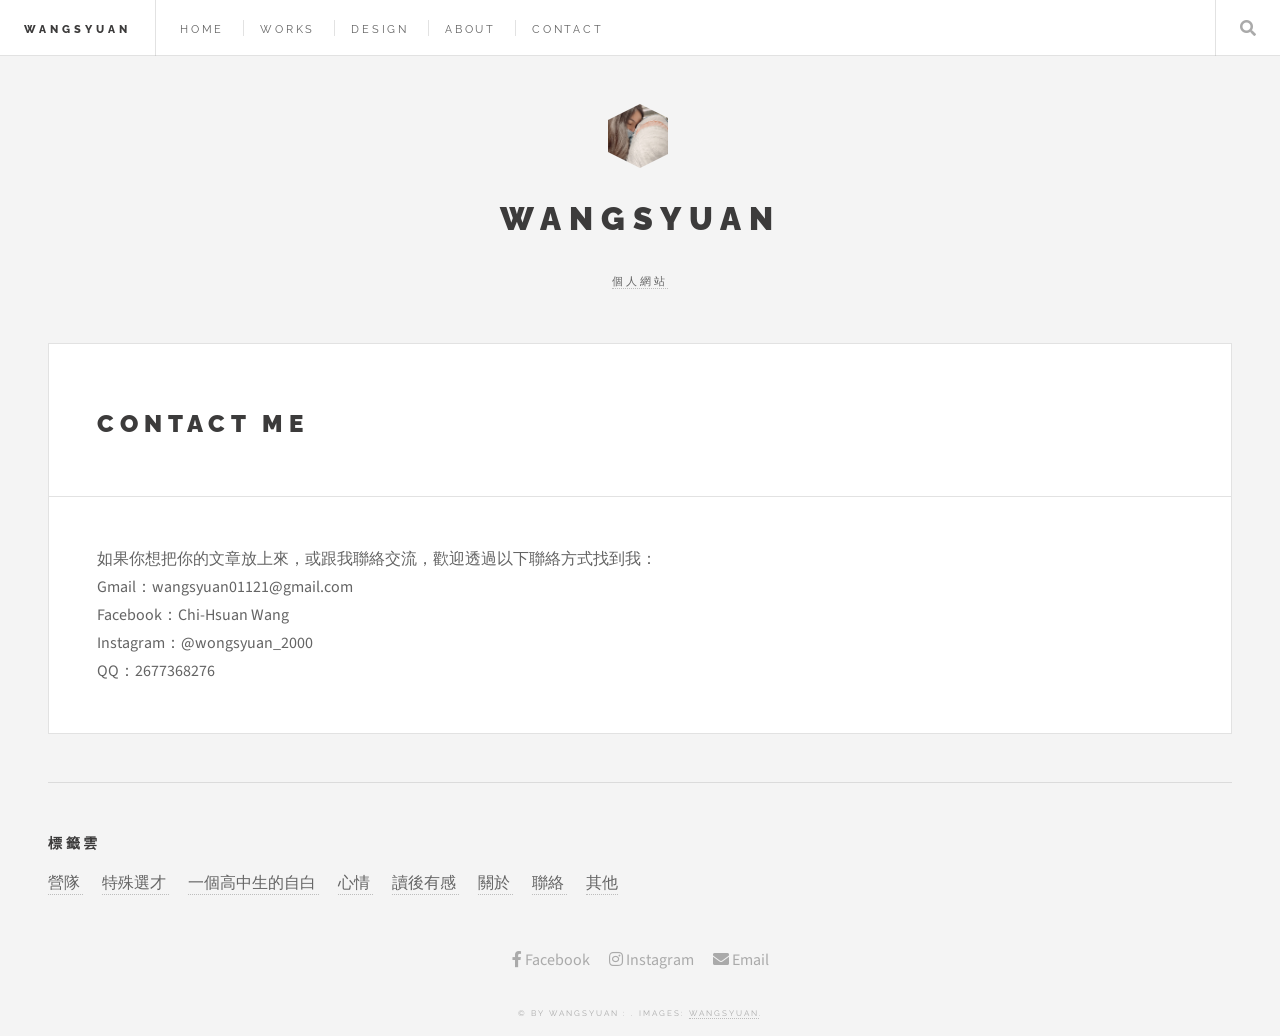
==== commit 7fc9820d: "0357" ====
--- a/contact.html
+++ b/contact.html
@@ -400,13 +400,15 @@
 							<!-- 標籤雲 -->
 
 	            <div class="right col3 tags">
-	                <h3 class="title mb">標籤雲</h3>
-	                <a class="t1" href="https://www.popo.tw/tags/1">  營隊 </a>&emsp;
-	                <a class="t2" href="https://www.popo.tw/tags/14">  特殊選才 </a>&emsp;
-	                <a class="t2" href="https://www.popo.tw/tags/3">  一個高中生的自白 </a>&emsp;
-	                <a class="t2" href="https://www.popo.tw/tags/23">  心情  </a>&emsp;
-	                <a class="t2" href="https://www.popo.tw/tags/28">  讀後有感  </a>&emsp;
-	                <a class="t2" href="https://www.popo.tw/tags/22">  其他  </a>
+								<h3 class="title mb">標籤雲</h3>
+								<a class="t1" href="comingsoon.html">  營隊 </a>&emsp;
+								<a class="t2" href="特殊選才.html">  特殊選才 </a>&emsp;
+								<a class="t2" href="comingsoon.html">  一個高中生的自白 </a>&emsp;
+								<a class="t2" href="comingsoon.html">  心情  </a>&emsp;
+								<a class="t2" href="comingsoon.html">  讀後有感  </a>&emsp;
+								<a class="t2" href="about.html">  關於  </a>&emsp;
+								<a class="t2" href="contact.html">  聯絡  </a>&emsp;
+								<a class="t2" href="comingsoon.html">  其他  </a>
 	            </div>
 	            <script>
 	            $(function() {
--- a/assets/css/main.css
+++ b/assets/css/main.css
@@ -1,3611 +1 @@
-@import url(fontawesome-all.min.css);
-@import url("https://fonts.googleapis.com/css?family=Source+Sans+Pro:400,700|Raleway:400,800,900");
-
-/*
-	Future Imperfect by HTML5 UP
-	html5up.net | @ajlkn
-	Free for personal and commercial use under the CCA 3.0 license (html5up.net/license)
-*/
-
-html, body, div, span, applet, object,
-iframe, h1, h2, h3, h4, h5, h6, p, blockquote,
-pre, a, abbr, acronym, address, big, cite,
-code, del, dfn, em, img, ins, kbd, q, s, samp,
-small, strike, strong, sub, sup, tt, var, b,
-u, i, center, dl, dt, dd, ol, ul, li, fieldset,
-form, label, legend, table, caption, tbody,
-tfoot, thead, tr, th, td, article, aside,
-canvas, details, embed, figure, figcaption,
-footer, header, hgroup, menu, nav, output, ruby,
-section, summary, time, mark, audio, video {
-	margin: 0;
-	padding: 0;
-	border: 0;
-	font-size: 100%;
-	font: inherit;
-	vertical-align: baseline;}
-
-article, aside, details, figcaption, figure,
-footer, header, hgroup, menu, nav, section {
-	display: block;}
-
-body {
-	line-height: 1;
-}
-
-ol, ul {
-	list-style: none;
-}
-
-blockquote, q {
-	quotes: none;
-}
-
-	blockquote:before, blockquote:after, q:before, q:after {
-		content: '';
-		content: none;
-	}
-
-table {
-	border-collapse: collapse;
-	border-spacing: 0;
-}
-
-body {
-	-webkit-text-size-adjust: none;
-}
-
-mark {
-	background-color: transparent;
-	color: inherit;
-}
-
-input::-moz-focus-inner {
-	border: 0;
-	padding: 0;
-}
-
-input, select, textarea {
-	-moz-appearance: none;
-	-webkit-appearance: none;
-	-ms-appearance: none;
-	appearance: none;
-}
-
-/* Basic */
-
-	@-ms-viewport {
-		width: device-width;
-	}
-
-	body {
-		-ms-overflow-style: scrollbar;
-	}
-
-	@media screen and (max-width: 480px) {
-
-		html, body {
-			min-width: 320px;
-		}
-
-	}
-
-	html {
-		box-sizing: border-box;
-	}
-
-	*, *:before, *:after {
-		box-sizing: inherit;
-	}
-
-	body {
-		background: #f4f4f4;
-	}
-
-		body.is-preload *, body.is-preload *:before, body.is-preload *:after {
-			-moz-animation: none !important;
-			-webkit-animation: none !important;
-			-ms-animation: none !important;
-			animation: none !important;
-			-moz-transition: none !important;
-			-webkit-transition: none !important;
-			-ms-transition: none !important;
-			transition: none !important;
-		}
-
-/* Type */
-
-	body, input, select, textarea {
-		color: #646464;
-		font-family: "Source Sans Pro", Helvetica, sans-serif;
-		font-size: 14pt;
-		font-weight: 400;
-		line-height: 1.75;
-	}
-
-		@media screen and (max-width: 1680px) {
-
-			body, input, select, textarea {
-				font-size: 12pt;
-			}
-
-		}
-
-		@media screen and (max-width: 1280px) {
-
-			body, input, select, textarea {
-				font-size: 12pt;
-			}
-
-		}
-
-		@media screen and (max-width: 980px) {
-
-			body, input, select, textarea {
-				font-size: 12pt;
-			}
-
-		}
-
-		@media screen and (max-width: 736px) {
-
-			body, input, select, textarea {
-				font-size: 12pt;
-			}
-
-		}
-
-		@media screen and (max-width: 480px) {
-
-			body, input, select, textarea {
-				font-size: 12pt;
-			}
-
-		}
-
-	a {
-		-moz-transition: color 0.2s ease, border-bottom-color 0.2s ease;
-		-webkit-transition: color 0.2s ease, border-bottom-color 0.2s ease;
-		-ms-transition: color 0.2s ease, border-bottom-color 0.2s ease;
-		transition: color 0.2s ease, border-bottom-color 0.2s ease;
-		border-bottom: dotted 1px rgba(160, 160, 160, 0.65);
-		color: inherit;
-		text-decoration: none;
-	}
-
-		a:before {
-			-moz-transition: color 0.2s ease;
-			-webkit-transition: color 0.2s ease;
-			-ms-transition: color 0.2s ease;
-			transition: color 0.2s ease;
-		}
-
-		a:hover {
-			border-bottom-color: transparent;
-			color: #2ebaae !important;
-		}
-
-			a:hover:before {
-				color: #2ebaae !important;
-			}
-
-	strong, b {
-		color: #3c3b3b;
-		font-weight: 700;
-	}
-
-	em, i {
-		font-style: italic;
-	}
-
-	p {
-		margin: 0 0 2em 0;
-	}
-
-	h1, h2, h3, h4, h5, h6 {
-		color: #3c3b3b;
-		font-family: "Raleway", Helvetica, sans-serif;
-		font-weight: 800;
-		letter-spacing: 0.25em;
-		line-height: 1.65;
-		margin: 0 0 1em 0;
-		text-transform: uppercase;
-	}
-
-		h1 a, h2 a, h3 a, h4 a, h5 a, h6 a {
-			color: inherit;
-			border-bottom: 0;
-		}
-
-	h2 {
-		font-size: 1.1em;
-	}
-
-	h3 {
-		font-size: 0.9em;
-	}
-
-	h4 {
-		font-size: 0.7em;
-	}
-
-	h5 {
-		font-size: 0.7em;
-	}
-
-	h6 {
-		font-size: 0.7em;
-	}
-
-	sub {
-		font-size: 0.8em;
-		position: relative;
-		top: 0.5em;
-	}
-
-	sup {
-		font-size: 0.8em;
-		position: relative;
-		top: -0.5em;
-	}
-
-	blockquote {
-		border-left: solid 4px rgba(160, 160, 160, 0.3);
-		font-style: italic;
-		margin: 0 0 2em 0;
-		padding: 0.5em 0 0.5em 2em;
-	}
-
-	code {
-		background: rgba(160, 160, 160, 0.075);
-		border: solid 1px rgba(160, 160, 160, 0.3);
-		font-family: "Courier New", monospace;
-		font-size: 0.9em;
-		margin: 0 0.25em;
-		padding: 0.25em 0.65em;
-	}
-
-	pre {
-		-webkit-overflow-scrolling: touch;
-		font-family: "Courier New", monospace;
-		font-size: 0.9em;
-		margin: 0 0 2em 0;
-	}
-
-		pre code {
-			display: block;
-			line-height: 1.75em;
-			padding: 1em 1.5em;
-			overflow-x: auto;
-		}
-
-	hr {
-		border: 0;
-		border-bottom: solid 1px rgba(160, 160, 160, 0.3);
-		margin: 2em 0;
-	}
-
-		hr.major {
-			margin: 3em 0;
-		}
-
-	.align-left {
-		text-align: left;
-	}
-
-	.align-center {
-		text-align: center;
-	}
-
-	.align-right {
-		text-align: right;
-	}
-
-/* Row */
-
-	.row {
-		display: flex;
-		flex-wrap: wrap;
-		box-sizing: border-box;
-		align-items: stretch;
-	}
-
-		.row > * {
-			box-sizing: border-box;
-		}
-
-		.row.gtr-uniform > * > :last-child {
-			margin-bottom: 0;
-		}
-
-		.row.aln-left {
-			justify-content: flex-start;
-		}
-
-		.row.aln-center {
-			justify-content: center;
-		}
-
-		.row.aln-right {
-			justify-content: flex-end;
-		}
-
-		.row.aln-top {
-			align-items: flex-start;
-		}
-
-		.row.aln-middle {
-			align-items: center;
-		}
-
-		.row.aln-bottom {
-			align-items: flex-end;
-		}
-
-		.row > .imp {
-			order: -1;
-		}
-
-		.row > .col-1 {
-			width: 8.33333%;
-		}
-
-		.row > .off-1 {
-			margin-left: 8.33333%;
-		}
-
-		.row > .col-2 {
-			width: 16.66667%;
-		}
-
-		.row > .off-2 {
-			margin-left: 16.66667%;
-		}
-
-		.row > .col-3 {
-			width: 25%;
-		}
-
-		.row > .off-3 {
-			margin-left: 25%;
-		}
-
-		.row > .col-4 {
-			width: 33.33333%;
-		}
-
-		.row > .off-4 {
-			margin-left: 33.33333%;
-		}
-
-		.row > .col-5 {
-			width: 41.66667%;
-		}
-
-		.row > .off-5 {
-			margin-left: 41.66667%;
-		}
-
-		.row > .col-6 {
-			width: 50%;
-		}
-
-		.row > .off-6 {
-			margin-left: 50%;
-		}
-
-		.row > .col-7 {
-			width: 58.33333%;
-		}
-
-		.row > .off-7 {
-			margin-left: 58.33333%;
-		}
-
-		.row > .col-8 {
-			width: 66.66667%;
-		}
-
-		.row > .off-8 {
-			margin-left: 66.66667%;
-		}
-
-		.row > .col-9 {
-			width: 75%;
-		}
-
-		.row > .off-9 {
-			margin-left: 75%;
-		}
-
-		.row > .col-10 {
-			width: 83.33333%;
-		}
-
-		.row > .off-10 {
-			margin-left: 83.33333%;
-		}
-
-		.row > .col-11 {
-			width: 91.66667%;
-		}
-
-		.row > .off-11 {
-			margin-left: 91.66667%;
-		}
-
-		.row > .col-12 {
-			width: 100%;
-		}
-
-		.row > .off-12 {
-			margin-left: 100%;
-		}
-
-		.row.gtr-0 {
-			margin-top: 0;
-			margin-left: 0em;
-		}
-
-			.row.gtr-0 > * {
-				padding: 0 0 0 0em;
-			}
-
-			.row.gtr-0.gtr-uniform {
-				margin-top: 0em;
-			}
-
-				.row.gtr-0.gtr-uniform > * {
-					padding-top: 0em;
-				}
-
-		.row.gtr-25 {
-			margin-top: 0;
-			margin-left: -0.25em;
-		}
-
-			.row.gtr-25 > * {
-				padding: 0 0 0 0.25em;
-			}
-
-			.row.gtr-25.gtr-uniform {
-				margin-top: -0.25em;
-			}
-
-				.row.gtr-25.gtr-uniform > * {
-					padding-top: 0.25em;
-				}
-
-		.row.gtr-50 {
-			margin-top: 0;
-			margin-left: -0.5em;
-		}
-
-			.row.gtr-50 > * {
-				padding: 0 0 0 0.5em;
-			}
-
-			.row.gtr-50.gtr-uniform {
-				margin-top: -0.5em;
-			}
-
-				.row.gtr-50.gtr-uniform > * {
-					padding-top: 0.5em;
-				}
-
-		.row {
-			margin-top: 0;
-			margin-left: -1em;
-		}
-
-			.row > * {
-				padding: 0 0 0 1em;
-			}
-
-			.row.gtr-uniform {
-				margin-top: -1em;
-			}
-
-				.row.gtr-uniform > * {
-					padding-top: 1em;
-				}
-
-		.row.gtr-150 {
-			margin-top: 0;
-			margin-left: -1.5em;
-		}
-
-			.row.gtr-150 > * {
-				padding: 0 0 0 1.5em;
-			}
-
-			.row.gtr-150.gtr-uniform {
-				margin-top: -1.5em;
-			}
-
-				.row.gtr-150.gtr-uniform > * {
-					padding-top: 1.5em;
-				}
-
-		.row.gtr-200 {
-			margin-top: 0;
-			margin-left: -2em;
-		}
-
-			.row.gtr-200 > * {
-				padding: 0 0 0 2em;
-			}
-
-			.row.gtr-200.gtr-uniform {
-				margin-top: -2em;
-			}
-
-				.row.gtr-200.gtr-uniform > * {
-					padding-top: 2em;
-				}
-
-		@media screen and (max-width: 1680px) {
-
-			.row {
-				display: flex;
-				flex-wrap: wrap;
-				box-sizing: border-box;
-				align-items: stretch;
-			}
-
-				.row > * {
-					box-sizing: border-box;
-				}
-
-				.row.gtr-uniform > * > :last-child {
-					margin-bottom: 0;
-				}
-
-				.row.aln-left {
-					justify-content: flex-start;
-				}
-
-				.row.aln-center {
-					justify-content: center;
-				}
-
-				.row.aln-right {
-					justify-content: flex-end;
-				}
-
-				.row.aln-top {
-					align-items: flex-start;
-				}
-
-				.row.aln-middle {
-					align-items: center;
-				}
-
-				.row.aln-bottom {
-					align-items: flex-end;
-				}
-
-				.row > .imp-xlarge {
-					order: -1;
-				}
-
-				.row > .col-1-xlarge {
-					width: 8.33333%;
-				}
-
-				.row > .off-1-xlarge {
-					margin-left: 8.33333%;
-				}
-
-				.row > .col-2-xlarge {
-					width: 16.66667%;
-				}
-
-				.row > .off-2-xlarge {
-					margin-left: 16.66667%;
-				}
-
-				.row > .col-3-xlarge {
-					width: 25%;
-				}
-
-				.row > .off-3-xlarge {
-					margin-left: 25%;
-				}
-
-				.row > .col-4-xlarge {
-					width: 33.33333%;
-				}
-
-				.row > .off-4-xlarge {
-					margin-left: 33.33333%;
-				}
-
-				.row > .col-5-xlarge {
-					width: 41.66667%;
-				}
-
-				.row > .off-5-xlarge {
-					margin-left: 41.66667%;
-				}
-
-				.row > .col-6-xlarge {
-					width: 50%;
-				}
-
-				.row > .off-6-xlarge {
-					margin-left: 50%;
-				}
-
-				.row > .col-7-xlarge {
-					width: 58.33333%;
-				}
-
-				.row > .off-7-xlarge {
-					margin-left: 58.33333%;
-				}
-
-				.row > .col-8-xlarge {
-					width: 66.66667%;
-				}
-
-				.row > .off-8-xlarge {
-					margin-left: 66.66667%;
-				}
-
-				.row > .col-9-xlarge {
-					width: 75%;
-				}
-
-				.row > .off-9-xlarge {
-					margin-left: 75%;
-				}
-
-				.row > .col-10-xlarge {
-					width: 83.33333%;
-				}
-
-				.row > .off-10-xlarge {
-					margin-left: 83.33333%;
-				}
-
-				.row > .col-11-xlarge {
-					width: 91.66667%;
-				}
-
-				.row > .off-11-xlarge {
-					margin-left: 91.66667%;
-				}
-
-				.row > .col-12-xlarge {
-					width: 100%;
-				}
-
-				.row > .off-12-xlarge {
-					margin-left: 100%;
-				}
-
-				.row.gtr-0 {
-					margin-top: 0;
-					margin-left: 0em;
-				}
-
-					.row.gtr-0 > * {
-						padding: 0 0 0 0em;
-					}
-
-					.row.gtr-0.gtr-uniform {
-						margin-top: 0em;
-					}
-
-						.row.gtr-0.gtr-uniform > * {
-							padding-top: 0em;
-						}
-
-				.row.gtr-25 {
-					margin-top: 0;
-					margin-left: -0.25em;
-				}
-
-					.row.gtr-25 > * {
-						padding: 0 0 0 0.25em;
-					}
-
-					.row.gtr-25.gtr-uniform {
-						margin-top: -0.25em;
-					}
-
-						.row.gtr-25.gtr-uniform > * {
-							padding-top: 0.25em;
-						}
-
-				.row.gtr-50 {
-					margin-top: 0;
-					margin-left: -0.5em;
-				}
-
-					.row.gtr-50 > * {
-						padding: 0 0 0 0.5em;
-					}
-
-					.row.gtr-50.gtr-uniform {
-						margin-top: -0.5em;
-					}
-
-						.row.gtr-50.gtr-uniform > * {
-							padding-top: 0.5em;
-						}
-
-				.row {
-					margin-top: 0;
-					margin-left: -1em;
-				}
-
-					.row > * {
-						padding: 0 0 0 1em;
-					}
-
-					.row.gtr-uniform {
-						margin-top: -1em;
-					}
-
-						.row.gtr-uniform > * {
-							padding-top: 1em;
-						}
-
-				.row.gtr-150 {
-					margin-top: 0;
-					margin-left: -1.5em;
-				}
-
-					.row.gtr-150 > * {
-						padding: 0 0 0 1.5em;
-					}
-
-					.row.gtr-150.gtr-uniform {
-						margin-top: -1.5em;
-					}
-
-						.row.gtr-150.gtr-uniform > * {
-							padding-top: 1.5em;
-						}
-
-				.row.gtr-200 {
-					margin-top: 0;
-					margin-left: -2em;
-				}
-
-					.row.gtr-200 > * {
-						padding: 0 0 0 2em;
-					}
-
-					.row.gtr-200.gtr-uniform {
-						margin-top: -2em;
-					}
-
-						.row.gtr-200.gtr-uniform > * {
-							padding-top: 2em;
-						}
-
-		}
-
-		@media screen and (max-width: 1280px) {
-
-			.row {
-				display: flex;
-				flex-wrap: wrap;
-				box-sizing: border-box;
-				align-items: stretch;
-			}
-
-				.row > * {
-					box-sizing: border-box;
-				}
-
-				.row.gtr-uniform > * > :last-child {
-					margin-bottom: 0;
-				}
-
-				.row.aln-left {
-					justify-content: flex-start;
-				}
-
-				.row.aln-center {
-					justify-content: center;
-				}
-
-				.row.aln-right {
-					justify-content: flex-end;
-				}
-
-				.row.aln-top {
-					align-items: flex-start;
-				}
-
-				.row.aln-middle {
-					align-items: center;
-				}
-
-				.row.aln-bottom {
-					align-items: flex-end;
-				}
-
-				.row > .imp-large {
-					order: -1;
-				}
-
-				.row > .col-1-large {
-					width: 8.33333%;
-				}
-
-				.row > .off-1-large {
-					margin-left: 8.33333%;
-				}
-
-				.row > .col-2-large {
-					width: 16.66667%;
-				}
-
-				.row > .off-2-large {
-					margin-left: 16.66667%;
-				}
-
-				.row > .col-3-large {
-					width: 25%;
-				}
-
-				.row > .off-3-large {
-					margin-left: 25%;
-				}
-
-				.row > .col-4-large {
-					width: 33.33333%;
-				}
-
-				.row > .off-4-large {
-					margin-left: 33.33333%;
-				}
-
-				.row > .col-5-large {
-					width: 41.66667%;
-				}
-
-				.row > .off-5-large {
-					margin-left: 41.66667%;
-				}
-
-				.row > .col-6-large {
-					width: 50%;
-				}
-
-				.row > .off-6-large {
-					margin-left: 50%;
-				}
-
-				.row > .col-7-large {
-					width: 58.33333%;
-				}
-
-				.row > .off-7-large {
-					margin-left: 58.33333%;
-				}
-
-				.row > .col-8-large {
-					width: 66.66667%;
-				}
-
-				.row > .off-8-large {
-					margin-left: 66.66667%;
-				}
-
-				.row > .col-9-large {
-					width: 75%;
-				}
-
-				.row > .off-9-large {
-					margin-left: 75%;
-				}
-
-				.row > .col-10-large {
-					width: 83.33333%;
-				}
-
-				.row > .off-10-large {
-					margin-left: 83.33333%;
-				}
-
-				.row > .col-11-large {
-					width: 91.66667%;
-				}
-
-				.row > .off-11-large {
-					margin-left: 91.66667%;
-				}
-
-				.row > .col-12-large {
-					width: 100%;
-				}
-
-				.row > .off-12-large {
-					margin-left: 100%;
-				}
-
-				.row.gtr-0 {
-					margin-top: 0;
-					margin-left: 0em;
-				}
-
-					.row.gtr-0 > * {
-						padding: 0 0 0 0em;
-					}
-
-					.row.gtr-0.gtr-uniform {
-						margin-top: 0em;
-					}
-
-						.row.gtr-0.gtr-uniform > * {
-							padding-top: 0em;
-						}
-
-				.row.gtr-25 {
-					margin-top: 0;
-					margin-left: -0.25em;
-				}
-
-					.row.gtr-25 > * {
-						padding: 0 0 0 0.25em;
-					}
-
-					.row.gtr-25.gtr-uniform {
-						margin-top: -0.25em;
-					}
-
-						.row.gtr-25.gtr-uniform > * {
-							padding-top: 0.25em;
-						}
-
-				.row.gtr-50 {
-					margin-top: 0;
-					margin-left: -0.5em;
-				}
-
-					.row.gtr-50 > * {
-						padding: 0 0 0 0.5em;
-					}
-
-					.row.gtr-50.gtr-uniform {
-						margin-top: -0.5em;
-					}
-
-						.row.gtr-50.gtr-uniform > * {
-							padding-top: 0.5em;
-						}
-
-				.row {
-					margin-top: 0;
-					margin-left: -1em;
-				}
-
-					.row > * {
-						padding: 0 0 0 1em;
-					}
-
-					.row.gtr-uniform {
-						margin-top: -1em;
-					}
-
-						.row.gtr-uniform > * {
-							padding-top: 1em;
-						}
-
-				.row.gtr-150 {
-					margin-top: 0;
-					margin-left: -1.5em;
-				}
-
-					.row.gtr-150 > * {
-						padding: 0 0 0 1.5em;
-					}
-
-					.row.gtr-150.gtr-uniform {
-						margin-top: -1.5em;
-					}
-
-						.row.gtr-150.gtr-uniform > * {
-							padding-top: 1.5em;
-						}
-
-				.row.gtr-200 {
-					margin-top: 0;
-					margin-left: -2em;
-				}
-
-					.row.gtr-200 > * {
-						padding: 0 0 0 2em;
-					}
-
-					.row.gtr-200.gtr-uniform {
-						margin-top: -2em;
-					}
-
-						.row.gtr-200.gtr-uniform > * {
-							padding-top: 2em;
-						}
-
-		}
-
-		@media screen and (max-width: 980px) {
-
-			.row {
-				display: flex;
-				flex-wrap: wrap;
-				box-sizing: border-box;
-				align-items: stretch;
-			}
-
-				.row > * {
-					box-sizing: border-box;
-				}
-
-				.row.gtr-uniform > * > :last-child {
-					margin-bottom: 0;
-				}
-
-				.row.aln-left {
-					justify-content: flex-start;
-				}
-
-				.row.aln-center {
-					justify-content: center;
-				}
-
-				.row.aln-right {
-					justify-content: flex-end;
-				}
-
-				.row.aln-top {
-					align-items: flex-start;
-				}
-
-				.row.aln-middle {
-					align-items: center;
-				}
-
-				.row.aln-bottom {
-					align-items: flex-end;
-				}
-
-				.row > .imp-medium {
-					order: -1;
-				}
-
-				.row > .col-1-medium {
-					width: 8.33333%;
-				}
-
-				.row > .off-1-medium {
-					margin-left: 8.33333%;
-				}
-
-				.row > .col-2-medium {
-					width: 16.66667%;
-				}
-
-				.row > .off-2-medium {
-					margin-left: 16.66667%;
-				}
-
-				.row > .col-3-medium {
-					width: 25%;
-				}
-
-				.row > .off-3-medium {
-					margin-left: 25%;
-				}
-
-				.row > .col-4-medium {
-					width: 33.33333%;
-				}
-
-				.row > .off-4-medium {
-					margin-left: 33.33333%;
-				}
-
-				.row > .col-5-medium {
-					width: 41.66667%;
-				}
-
-				.row > .off-5-medium {
-					margin-left: 41.66667%;
-				}
-
-				.row > .col-6-medium {
-					width: 50%;
-				}
-
-				.row > .off-6-medium {
-					margin-left: 50%;
-				}
-
-				.row > .col-7-medium {
-					width: 58.33333%;
-				}
-
-				.row > .off-7-medium {
-					margin-left: 58.33333%;
-				}
-
-				.row > .col-8-medium {
-					width: 66.66667%;
-				}
-
-				.row > .off-8-medium {
-					margin-left: 66.66667%;
-				}
-
-				.row > .col-9-medium {
-					width: 75%;
-				}
-
-				.row > .off-9-medium {
-					margin-left: 75%;
-				}
-
-				.row > .col-10-medium {
-					width: 83.33333%;
-				}
-
-				.row > .off-10-medium {
-					margin-left: 83.33333%;
-				}
-
-				.row > .col-11-medium {
-					width: 91.66667%;
-				}
-
-				.row > .off-11-medium {
-					margin-left: 91.66667%;
-				}
-
-				.row > .col-12-medium {
-					width: 100%;
-				}
-
-				.row > .off-12-medium {
-					margin-left: 100%;
-				}
-
-				.row.gtr-0 {
-					margin-top: 0;
-					margin-left: 0em;
-				}
-
-					.row.gtr-0 > * {
-						padding: 0 0 0 0em;
-					}
-
-					.row.gtr-0.gtr-uniform {
-						margin-top: 0em;
-					}
-
-						.row.gtr-0.gtr-uniform > * {
-							padding-top: 0em;
-						}
-
-				.row.gtr-25 {
-					margin-top: 0;
-					margin-left: -0.25em;
-				}
-
-					.row.gtr-25 > * {
-						padding: 0 0 0 0.25em;
-					}
-
-					.row.gtr-25.gtr-uniform {
-						margin-top: -0.25em;
-					}
-
-						.row.gtr-25.gtr-uniform > * {
-							padding-top: 0.25em;
-						}
-
-				.row.gtr-50 {
-					margin-top: 0;
-					margin-left: -0.5em;
-				}
-
-					.row.gtr-50 > * {
-						padding: 0 0 0 0.5em;
-					}
-
-					.row.gtr-50.gtr-uniform {
-						margin-top: -0.5em;
-					}
-
-						.row.gtr-50.gtr-uniform > * {
-							padding-top: 0.5em;
-						}
-
-				.row {
-					margin-top: 0;
-					margin-left: -1em;
-				}
-
-					.row > * {
-						padding: 0 0 0 1em;
-					}
-
-					.row.gtr-uniform {
-						margin-top: -1em;
-					}
-
-						.row.gtr-uniform > * {
-							padding-top: 1em;
-						}
-
-				.row.gtr-150 {
-					margin-top: 0;
-					margin-left: -1.5em;
-				}
-
-					.row.gtr-150 > * {
-						padding: 0 0 0 1.5em;
-					}
-
-					.row.gtr-150.gtr-uniform {
-						margin-top: -1.5em;
-					}
-
-						.row.gtr-150.gtr-uniform > * {
-							padding-top: 1.5em;
-						}
-
-				.row.gtr-200 {
-					margin-top: 0;
-					margin-left: -2em;
-				}
-
-					.row.gtr-200 > * {
-						padding: 0 0 0 2em;
-					}
-
-					.row.gtr-200.gtr-uniform {
-						margin-top: -2em;
-					}
-
-						.row.gtr-200.gtr-uniform > * {
-							padding-top: 2em;
-						}
-
-		}
-
-		@media screen and (max-width: 736px) {
-
-			.row {
-				display: flex;
-				flex-wrap: wrap;
-				box-sizing: border-box;
-				align-items: stretch;
-			}
-
-				.row > * {
-					box-sizing: border-box;
-				}
-
-				.row.gtr-uniform > * > :last-child {
-					margin-bottom: 0;
-				}
-
-				.row.aln-left {
-					justify-content: flex-start;
-				}
-
-				.row.aln-center {
-					justify-content: center;
-				}
-
-				.row.aln-right {
-					justify-content: flex-end;
-				}
-
-				.row.aln-top {
-					align-items: flex-start;
-				}
-
-				.row.aln-middle {
-					align-items: center;
-				}
-
-				.row.aln-bottom {
-					align-items: flex-end;
-				}
-
-				.row > .imp-small {
-					order: -1;
-				}
-
-				.row > .col-1-small {
-					width: 8.33333%;
-				}
-
-				.row > .off-1-small {
-					margin-left: 8.33333%;
-				}
-
-				.row > .col-2-small {
-					width: 16.66667%;
-				}
-
-				.row > .off-2-small {
-					margin-left: 16.66667%;
-				}
-
-				.row > .col-3-small {
-					width: 25%;
-				}
-
-				.row > .off-3-small {
-					margin-left: 25%;
-				}
-
-				.row > .col-4-small {
-					width: 33.33333%;
-				}
-
-				.row > .off-4-small {
-					margin-left: 33.33333%;
-				}
-
-				.row > .col-5-small {
-					width: 41.66667%;
-				}
-
-				.row > .off-5-small {
-					margin-left: 41.66667%;
-				}
-
-				.row > .col-6-small {
-					width: 50%;
-				}
-
-				.row > .off-6-small {
-					margin-left: 50%;
-				}
-
-				.row > .col-7-small {
-					width: 58.33333%;
-				}
-
-				.row > .off-7-small {
-					margin-left: 58.33333%;
-				}
-
-				.row > .col-8-small {
-					width: 66.66667%;
-				}
-
-				.row > .off-8-small {
-					margin-left: 66.66667%;
-				}
-
-				.row > .col-9-small {
-					width: 75%;
-				}
-
-				.row > .off-9-small {
-					margin-left: 75%;
-				}
-
-				.row > .col-10-small {
-					width: 83.33333%;
-				}
-
-				.row > .off-10-small {
-					margin-left: 83.33333%;
-				}
-
-				.row > .col-11-small {
-					width: 91.66667%;
-				}
-
-				.row > .off-11-small {
-					margin-left: 91.66667%;
-				}
-
-				.row > .col-12-small {
-					width: 100%;
-				}
-
-				.row > .off-12-small {
-					margin-left: 100%;
-				}
-
-				.row.gtr-0 {
-					margin-top: 0;
-					margin-left: 0em;
-				}
-
-					.row.gtr-0 > * {
-						padding: 0 0 0 0em;
-					}
-
-					.row.gtr-0.gtr-uniform {
-						margin-top: 0em;
-					}
-
-						.row.gtr-0.gtr-uniform > * {
-							padding-top: 0em;
-						}
-
-				.row.gtr-25 {
-					margin-top: 0;
-					margin-left: -0.25em;
-				}
-
-					.row.gtr-25 > * {
-						padding: 0 0 0 0.25em;
-					}
-
-					.row.gtr-25.gtr-uniform {
-						margin-top: -0.25em;
-					}
-
-						.row.gtr-25.gtr-uniform > * {
-							padding-top: 0.25em;
-						}
-
-				.row.gtr-50 {
-					margin-top: 0;
-					margin-left: -0.5em;
-				}
-
-					.row.gtr-50 > * {
-						padding: 0 0 0 0.5em;
-					}
-
-					.row.gtr-50.gtr-uniform {
-						margin-top: -0.5em;
-					}
-
-						.row.gtr-50.gtr-uniform > * {
-							padding-top: 0.5em;
-						}
-
-				.row {
-					margin-top: 0;
-					margin-left: -1em;
-				}
-
-					.row > * {
-						padding: 0 0 0 1em;
-					}
-
-					.row.gtr-uniform {
-						margin-top: -1em;
-					}
-
-						.row.gtr-uniform > * {
-							padding-top: 1em;
-						}
-
-				.row.gtr-150 {
-					margin-top: 0;
-					margin-left: -1.5em;
-				}
-
-					.row.gtr-150 > * {
-						padding: 0 0 0 1.5em;
-					}
-
-					.row.gtr-150.gtr-uniform {
-						margin-top: -1.5em;
-					}
-
-						.row.gtr-150.gtr-uniform > * {
-							padding-top: 1.5em;
-						}
-
-				.row.gtr-200 {
-					margin-top: 0;
-					margin-left: -2em;
-				}
-
-					.row.gtr-200 > * {
-						padding: 0 0 0 2em;
-					}
-
-					.row.gtr-200.gtr-uniform {
-						margin-top: -2em;
-					}
-
-						.row.gtr-200.gtr-uniform > * {
-							padding-top: 2em;
-						}
-
-		}
-
-		@media screen and (max-width: 480px) {
-
-			.row {
-				display: flex;
-				flex-wrap: wrap;
-				box-sizing: border-box;
-				align-items: stretch;
-			}
-
-				.row > * {
-					box-sizing: border-box;
-				}
-
-				.row.gtr-uniform > * > :last-child {
-					margin-bottom: 0;
-				}
-
-				.row.aln-left {
-					justify-content: flex-start;
-				}
-
-				.row.aln-center {
-					justify-content: center;
-				}
-
-				.row.aln-right {
-					justify-content: flex-end;
-				}
-
-				.row.aln-top {
-					align-items: flex-start;
-				}
-
-				.row.aln-middle {
-					align-items: center;
-				}
-
-				.row.aln-bottom {
-					align-items: flex-end;
-				}
-
-				.row > .imp-xsmall {
-					order: -1;
-				}
-
-				.row > .col-1-xsmall {
-					width: 8.33333%;
-				}
-
-				.row > .off-1-xsmall {
-					margin-left: 8.33333%;
-				}
-
-				.row > .col-2-xsmall {
-					width: 16.66667%;
-				}
-
-				.row > .off-2-xsmall {
-					margin-left: 16.66667%;
-				}
-
-				.row > .col-3-xsmall {
-					width: 25%;
-				}
-
-				.row > .off-3-xsmall {
-					margin-left: 25%;
-				}
-
-				.row > .col-4-xsmall {
-					width: 33.33333%;
-				}
-
-				.row > .off-4-xsmall {
-					margin-left: 33.33333%;
-				}
-
-				.row > .col-5-xsmall {
-					width: 41.66667%;
-				}
-
-				.row > .off-5-xsmall {
-					margin-left: 41.66667%;
-				}
-
-				.row > .col-6-xsmall {
-					width: 50%;
-				}
-
-				.row > .off-6-xsmall {
-					margin-left: 50%;
-				}
-
-				.row > .col-7-xsmall {
-					width: 58.33333%;
-				}
-
-				.row > .off-7-xsmall {
-					margin-left: 58.33333%;
-				}
-
-				.row > .col-8-xsmall {
-					width: 66.66667%;
-				}
-
-				.row > .off-8-xsmall {
-					margin-left: 66.66667%;
-				}
-
-				.row > .col-9-xsmall {
-					width: 75%;
-				}
-
-				.row > .off-9-xsmall {
-					margin-left: 75%;
-				}
-
-				.row > .col-10-xsmall {
-					width: 83.33333%;
-				}
-
-				.row > .off-10-xsmall {
-					margin-left: 83.33333%;
-				}
-
-				.row > .col-11-xsmall {
-					width: 91.66667%;
-				}
-
-				.row > .off-11-xsmall {
-					margin-left: 91.66667%;
-				}
-
-				.row > .col-12-xsmall {
-					width: 100%;
-				}
-
-				.row > .off-12-xsmall {
-					margin-left: 100%;
-				}
-
-				.row.gtr-0 {
-					margin-top: 0;
-					margin-left: 0em;
-				}
-
-					.row.gtr-0 > * {
-						padding: 0 0 0 0em;
-					}
-
-					.row.gtr-0.gtr-uniform {
-						margin-top: 0em;
-					}
-
-						.row.gtr-0.gtr-uniform > * {
-							padding-top: 0em;
-						}
-
-				.row.gtr-25 {
-					margin-top: 0;
-					margin-left: -0.25em;
-				}
-
-					.row.gtr-25 > * {
-						padding: 0 0 0 0.25em;
-					}
-
-					.row.gtr-25.gtr-uniform {
-						margin-top: -0.25em;
-					}
-
-						.row.gtr-25.gtr-uniform > * {
-							padding-top: 0.25em;
-						}
-
-				.row.gtr-50 {
-					margin-top: 0;
-					margin-left: -0.5em;
-				}
-
-					.row.gtr-50 > * {
-						padding: 0 0 0 0.5em;
-					}
-
-					.row.gtr-50.gtr-uniform {
-						margin-top: -0.5em;
-					}
-
-						.row.gtr-50.gtr-uniform > * {
-							padding-top: 0.5em;
-						}
-
-				.row {
-					margin-top: 0;
-					margin-left: -1em;
-				}
-
-					.row > * {
-						padding: 0 0 0 1em;
-					}
-
-					.row.gtr-uniform {
-						margin-top: -1em;
-					}
-
-						.row.gtr-uniform > * {
-							padding-top: 1em;
-						}
-
-				.row.gtr-150 {
-					margin-top: 0;
-					margin-left: -1.5em;
-				}
-
-					.row.gtr-150 > * {
-						padding: 0 0 0 1.5em;
-					}
-
-					.row.gtr-150.gtr-uniform {
-						margin-top: -1.5em;
-					}
-
-						.row.gtr-150.gtr-uniform > * {
-							padding-top: 1.5em;
-						}
-
-				.row.gtr-200 {
-					margin-top: 0;
-					margin-left: -2em;
-				}
-
-					.row.gtr-200 > * {
-						padding: 0 0 0 2em;
-					}
-
-					.row.gtr-200.gtr-uniform {
-						margin-top: -2em;
-					}
-
-						.row.gtr-200.gtr-uniform > * {
-							padding-top: 2em;
-						}
-
-		}
-
-/* Author */
-
-	.author {
-		display: -moz-flex;
-		display: -webkit-flex;
-		display: -ms-flex;
-		display: flex;
-		-moz-flex-direction: row;
-		-webkit-flex-direction: row;
-		-ms-flex-direction: row;
-		flex-direction: row;
-		-moz-align-items: center;
-		-webkit-align-items: center;
-		-ms-align-items: center;
-		align-items: center;
-		-moz-justify-content: -moz-flex-end;
-		-webkit-justify-content: -webkit-flex-end;
-		-ms-justify-content: -ms-flex-end;
-		justify-content: flex-end;
-		border-bottom: 0;
-		font-family: "Raleway", Helvetica, sans-serif;
-		font-size: 0.6em;
-		font-weight: 400;
-		letter-spacing: 0.25em;
-		text-transform: uppercase;
-		white-space: nowrap;
-	}
-
-		.author .name {
-			-moz-transition: border-bottom-color 0.2s ease;
-			-webkit-transition: border-bottom-color 0.2s ease;
-			-ms-transition: border-bottom-color 0.2s ease;
-			transition: border-bottom-color 0.2s ease;
-			border-bottom: dotted 1px rgba(160, 160, 160, 0.65);
-			display: block;
-			margin: 0 1.5em 0 0;
-		}
-
-		.author img {
-			border-radius: 100%;
-			display: block;
-			width: 4em;
-		}
-
-		.author:hover .name {
-			border-bottom-color: transparent;
-		}
-
-/* Blurb */
-
-	.blurb h2 {
-		font-size: 0.8em;
-		margin: 0 0 1.5em 0;
-	}
-
-	.blurb h3 {
-		font-size: 0.7em;
-	}
-
-	.blurb p {
-		font-size: 0.9em;
-	}
-
-/* Box */
-
-	.box {
-		border: solid 1px rgba(160, 160, 160, 0.3);
-		margin-bottom: 2em;
-		padding: 1.5em;
-	}
-
-		.box > :last-child,
-		.box > :last-child > :last-child,
-		.box > :last-child > :last-child > :last-child {
-			margin-bottom: 0;
-		}
-
-		.box.alt {
-			border: 0;
-			border-radius: 0;
-			padding: 0;
-		}
-
-/* Button */
-
-	input[type="submit"],
-	input[type="reset"],
-	input[type="button"],
-	button,
-	.button {
-		-moz-appearance: none;
-		-webkit-appearance: none;
-		-ms-appearance: none;
-		appearance: none;
-		-moz-transition: background-color 0.2s ease, box-shadow 0.2s ease, color 0.2s ease;
-		-webkit-transition: background-color 0.2s ease, box-shadow 0.2s ease, color 0.2s ease;
-		-ms-transition: background-color 0.2s ease, box-shadow 0.2s ease, color 0.2s ease;
-		transition: background-color 0.2s ease, box-shadow 0.2s ease, color 0.2s ease;
-		background-color: transparent;
-		border: 0;
-		box-shadow: inset 0 0 0 1px rgba(160, 160, 160, 0.3);
-		color: #3c3b3b !important;
-		cursor: pointer;
-		display: inline-block;
-		font-family: "Raleway", Helvetica, sans-serif;
-		font-size: 0.6em;
-		font-weight: 800;
-		height: 4.8125em;
-		letter-spacing: 0.25em;
-		line-height: 4.8125em;
-		padding: 0 2.5em;
-		text-align: center;
-		text-decoration: none;
-		text-transform: uppercase;
-		white-space: nowrap;
-	}
-
-		input[type="submit"]:hover,
-		input[type="reset"]:hover,
-		input[type="button"]:hover,
-		button:hover,
-		.button:hover {
-			box-shadow: inset 0 0 0 1px #2ebaae;
-			color: #2ebaae !important;
-		}
-
-			input[type="submit"]:hover:active,
-			input[type="reset"]:hover:active,
-			input[type="button"]:hover:active,
-			button:hover:active,
-			.button:hover:active {
-				background-color: rgba(46, 186, 174, 0.05);
-			}
-
-		input[type="submit"]:before, input[type="submit"]:after,
-		input[type="reset"]:before,
-		input[type="reset"]:after,
-		input[type="button"]:before,
-		input[type="button"]:after,
-		button:before,
-		button:after,
-		.button:before,
-		.button:after {
-			color: #aaaaaa;
-			position: relative;
-		}
-
-		input[type="submit"]:before,
-		input[type="reset"]:before,
-		input[type="button"]:before,
-		button:before,
-		.button:before {
-			left: -1em;
-			padding: 0 0 0 0.75em;
-		}
-
-		input[type="submit"]:after,
-		input[type="reset"]:after,
-		input[type="button"]:after,
-		button:after,
-		.button:after {
-			left: 1em;
-			padding: 0 0.75em 0 0;
-		}
-
-		input[type="submit"].fit,
-		input[type="reset"].fit,
-		input[type="button"].fit,
-		button.fit,
-		.button.fit {
-			width: 100%;
-		}
-
-		input[type="submit"].large,
-		input[type="reset"].large,
-		input[type="button"].large,
-		button.large,
-		.button.large {
-			font-size: 0.7em;
-			padding: 0 3em;
-		}
-
-		input[type="submit"].small,
-		input[type="reset"].small,
-		input[type="button"].small,
-		button.small,
-		.button.small {
-			font-size: 0.5em;
-		}
-
-		input[type="submit"].disabled, input[type="submit"]:disabled,
-		input[type="reset"].disabled,
-		input[type="reset"]:disabled,
-		input[type="button"].disabled,
-		input[type="button"]:disabled,
-		button.disabled,
-		button:disabled,
-		.button.disabled,
-		.button:disabled {
-			pointer-events: none;
-			color: rgba(160, 160, 160, 0.3) !important;
-		}
-
-			input[type="submit"].disabled:before, input[type="submit"]:disabled:before,
-			input[type="reset"].disabled:before,
-			input[type="reset"]:disabled:before,
-			input[type="button"].disabled:before,
-			input[type="button"]:disabled:before,
-			button.disabled:before,
-			button:disabled:before,
-			.button.disabled:before,
-			.button:disabled:before {
-				color: rgba(160, 160, 160, 0.3) !important;
-			}
-
-/* Form */
-
-	form {
-		margin: 0 0 2em 0;
-	}
-
-		form.search {
-			text-decoration: none;
-			position: relative;
-		}
-
-			form.search:before {
-				-moz-osx-font-smoothing: grayscale;
-				-webkit-font-smoothing: antialiased;
-				display: inline-block;
-				font-style: normal;
-				font-variant: normal;
-				text-rendering: auto;
-				line-height: 1;
-				text-transform: none !important;
-				font-family: 'Font Awesome 5 Free';
-				font-weight: 900;
-			}
-
-			form.search:before {
-				color: #aaaaaa;
-				content: '\f002';
-				display: block;
-				height: 2.75em;
-				left: 0;
-				line-height: 2.75em;
-				position: absolute;
-				text-align: center;
-				top: 0;
-				width: 2.5em;
-			}
-
-			form.search > input:first-child {
-				padding-left: 2.5em;
-			}
-
-	label {
-		color: #3c3b3b;
-		display: block;
-		font-size: 0.9em;
-		font-weight: 700;
-		margin: 0 0 1em 0;
-	}
-
-	input[type="text"],
-	input[type="password"],
-	input[type="email"],
-	input[type="tel"],
-	select,
-	textarea {
-		-moz-appearance: none;
-		-webkit-appearance: none;
-		-ms-appearance: none;
-		appearance: none;
-		background: rgba(160, 160, 160, 0.075);
-		border: none;
-		border: solid 1px rgba(160, 160, 160, 0.3);
-		border-radius: 0;
-		color: inherit;
-		display: block;
-		outline: 0;
-		padding: 0 1em;
-		text-decoration: none;
-		width: 100%;
-	}
-
-		input[type="text"]:invalid,
-		input[type="password"]:invalid,
-		input[type="email"]:invalid,
-		input[type="tel"]:invalid,
-		select:invalid,
-		textarea:invalid {
-			box-shadow: none;
-		}
-
-		input[type="text"]:focus,
-		input[type="password"]:focus,
-		input[type="email"]:focus,
-		input[type="tel"]:focus,
-		select:focus,
-		textarea:focus {
-			border-color: #2ebaae;
-			box-shadow: inset 0 0 0 1px #2ebaae;
-		}
-
-	.select-wrapper {
-		text-decoration: none;
-		display: block;
-		position: relative;
-	}
-
-		.select-wrapper:before {
-			-moz-osx-font-smoothing: grayscale;
-			-webkit-font-smoothing: antialiased;
-			display: inline-block;
-			font-style: normal;
-			font-variant: normal;
-			text-rendering: auto;
-			line-height: 1;
-			text-transform: none !important;
-			font-family: 'Font Awesome 5 Free';
-			font-weight: 900;
-		}
-
-		.select-wrapper:before {
-			color: rgba(160, 160, 160, 0.3);
-			content: '\f078';
-			display: block;
-			height: 2.75em;
-			line-height: 2.75em;
-			pointer-events: none;
-			position: absolute;
-			right: 0;
-			text-align: center;
-			top: 0;
-			width: 2.75em;
-		}
-
-		.select-wrapper select::-ms-expand {
-			display: none;
-		}
-
-	select {
-		background-image: url("data:image/svg+xml;charset=utf8,%3Csvg xmlns='http://www.w3.org/2000/svg' width='40' height='40' preserveAspectRatio='none' viewBox='0 0 40 40'%3E%3Cpath d='M9.4,12.3l10.4,10.4l10.4-10.4c0.2-0.2,0.5-0.4,0.9-0.4c0.3,0,0.6,0.1,0.9,0.4l3.3,3.3c0.2,0.2,0.4,0.5,0.4,0.9 c0,0.4-0.1,0.6-0.4,0.9L20.7,31.9c-0.2,0.2-0.5,0.4-0.9,0.4c-0.3,0-0.6-0.1-0.9-0.4L4.3,17.3c-0.2-0.2-0.4-0.5-0.4-0.9 c0-0.4,0.1-0.6,0.4-0.9l3.3-3.3c0.2-0.2,0.5-0.4,0.9-0.4S9.1,12.1,9.4,12.3z' fill='rgba(160, 160, 160, 0.3)' /%3E%3C/svg%3E");
-		background-size: 1.25rem;
-		background-repeat: no-repeat;
-		background-position: calc(100% - 1rem) center;
-		height: 2.75em;
-		padding-right: 2.75em;
-		text-overflow: ellipsis;
-	}
-
-		select option {
-			color: #3c3b3b;
-			background: #ffffff;
-		}
-
-		select:focus::-ms-value {
-			background-color: transparent;
-		}
-
-		select::-ms-expand {
-			display: none;
-		}
-
-	input[type="text"],
-	input[type="password"],
-	input[type="email"],
-	select {
-		height: 2.75em;
-	}
-
-	textarea {
-		padding: 0.75em 1em;
-	}
-
-	input[type="checkbox"],
-	input[type="radio"] {
-		-moz-appearance: none;
-		-webkit-appearance: none;
-		-ms-appearance: none;
-		appearance: none;
-		display: block;
-		float: left;
-		margin-right: -2em;
-		opacity: 0;
-		width: 1em;
-		z-index: -1;
-	}
-
-		input[type="checkbox"] + label,
-		input[type="radio"] + label {
-			text-decoration: none;
-			color: #646464;
-			cursor: pointer;
-			display: inline-block;
-			font-size: 1em;
-			font-weight: 400;
-			padding-left: 2.4em;
-			padding-right: 0.75em;
-			position: relative;
-		}
-
-			input[type="checkbox"] + label:before,
-			input[type="radio"] + label:before {
-				-moz-osx-font-smoothing: grayscale;
-				-webkit-font-smoothing: antialiased;
-				display: inline-block;
-				font-style: normal;
-				font-variant: normal;
-				text-rendering: auto;
-				line-height: 1;
-				text-transform: none !important;
-				font-family: 'Font Awesome 5 Free';
-				font-weight: 900;
-			}
-
-			input[type="checkbox"] + label:before,
-			input[type="radio"] + label:before {
-				background: rgba(160, 160, 160, 0.075);
-				border: solid 1px rgba(160, 160, 160, 0.3);
-				content: '';
-				display: inline-block;
-				font-size: 0.8em;
-				height: 2.0625em;
-				left: 0;
-				line-height: 2.0625em;
-				position: absolute;
-				text-align: center;
-				top: 0;
-				width: 2.0625em;
-			}
-
-		input[type="checkbox"]:checked + label:before,
-		input[type="radio"]:checked + label:before {
-			background: #3c3b3b;
-			border-color: #3c3b3b;
-			color: #ffffff;
-			content: '\f00c';
-		}
-
-		input[type="checkbox"]:focus + label:before,
-		input[type="radio"]:focus + label:before {
-			border-color: #2ebaae;
-			box-shadow: 0 0 0 1px #2ebaae;
-		}
-
-	input[type="radio"] + label:before {
-		border-radius: 100%;
-	}
-
-	::-webkit-input-placeholder {
-		color: #aaaaaa !important;
-		opacity: 1.0;
-	}
-
-	:-moz-placeholder {
-		color: #aaaaaa !important;
-		opacity: 1.0;
-	}
-
-	::-moz-placeholder {
-		color: #aaaaaa !important;
-		opacity: 1.0;
-	}
-
-	:-ms-input-placeholder {
-		color: #aaaaaa !important;
-		opacity: 1.0;
-	}
-
-/* Icon */
-
-	.icon {
-		text-decoration: none;
-		border-bottom: none;
-		position: relative;
-	}
-
-		.icon:before {
-			-moz-osx-font-smoothing: grayscale;
-			-webkit-font-smoothing: antialiased;
-			display: inline-block;
-			font-style: normal;
-			font-variant: normal;
-			text-rendering: auto;
-			line-height: 1;
-			text-transform: none !important;
-			font-family: 'Font Awesome 5 Free';
-			font-weight: 400;
-		}
-
-		.icon > .label {
-			display: none;
-		}
-
-		.icon:before {
-			line-height: inherit;
-		}
-
-		.icon.solid:before {
-			font-weight: 900;
-		}
-
-		.icon.brands:before {
-			font-family: 'Font Awesome 5 Brands';
-		}
-
-		.icon.suffix:before {
-			float: right;
-		}
-
-/* Image */
-
-	.image {
-		border: 0;
-		display: inline-block;
-		position: relative;
-	}
-
-		.image img {
-			display: block;
-		}
-
-		.image.left, .image.right {
-			max-width: 40%;
-		}
-
-			.image.left img, .image.right img {
-				width: 100%;
-			}
-
-		.image.left {
-			float: left;
-			padding: 0 1.5em 1em 0;
-			top: 0.25em;
-		}
-
-		.image.right {
-			float: right;
-			padding: 0 0 1em 1.5em;
-			top: 0.25em;
-		}
-
-		.image.fit {
-			display: block;
-			margin: 0 0 2em 0;
-			width: 100%;
-		}
-
-			.image.fit img {
-				width: 100%;
-			}
-
-		.image.featured {
-			display: block;
-			margin: 0 0 3em 0;
-			width: 100%;
-		}
-
-			.image.featured img {
-				width: 100%;
-			}
-
-			@media screen and (max-width: 736px) {
-
-				.image.featured {
-					margin: 0 0 1.5em 0;
-				}
-
-			}
-
-		.image.main {
-			display: block;
-			margin: 0 0 3em 0;
-			width: 100%;
-		}
-
-			.image.main img {
-				width: 100%;
-			}
-
-/* List */
-
-	ol {
-		list-style: decimal;
-		margin: 0 0 2em 0;
-		padding-left: 1.25em;
-	}
-
-		ol li {
-			padding-left: 0.25em;
-		}
-
-	ul {
-		list-style: disc;
-		margin: 0 0 2em 0;
-		padding-left: 1em;
-	}
-
-		ul li {
-			padding-left: 0.5em;
-		}
-
-		ul.alt {
-			list-style: none;
-			padding-left: 0;
-		}
-
-			ul.alt li {
-				border-top: solid 1px rgba(160, 160, 160, 0.3);
-				padding: 0.5em 0;
-			}
-
-				ul.alt li:first-child {
-					border-top: 0;
-					padding-top: 0;
-				}
-
-	dl {
-		margin: 0 0 2em 0;
-	}
-
-		dl dt {
-			display: block;
-			font-weight: 700;
-			margin: 0 0 1em 0;
-		}
-
-		dl dd {
-			margin-left: 2em;
-		}
-
-/* Actions */
-
-	ul.actions {
-		display: -moz-flex;
-		display: -webkit-flex;
-		display: -ms-flex;
-		display: flex;
-		cursor: default;
-		list-style: none;
-		margin-left: -1em;
-		padding-left: 0;
-	}
-
-		ul.actions li {
-			padding: 0 0 0 1em;
-			vertical-align: middle;
-		}
-
-		ul.actions.special {
-			-moz-justify-content: center;
-			-webkit-justify-content: center;
-			-ms-justify-content: center;
-			justify-content: center;
-			width: 100%;
-			margin-left: 0;
-		}
-
-			ul.actions.special li:first-child {
-				padding-left: 0;
-			}
-
-		ul.actions.stacked {
-			-moz-flex-direction: column;
-			-webkit-flex-direction: column;
-			-ms-flex-direction: column;
-			flex-direction: column;
-			margin-left: 0;
-		}
-
-			ul.actions.stacked li {
-				padding: 1.3em 0 0 0;
-			}
-
-				ul.actions.stacked li:first-child {
-					padding-top: 0;
-				}
-
-		ul.actions.fit {
-			width: calc(100% + 1em);
-		}
-
-			ul.actions.fit li {
-				-moz-flex-grow: 1;
-				-webkit-flex-grow: 1;
-				-ms-flex-grow: 1;
-				flex-grow: 1;
-				-moz-flex-shrink: 1;
-				-webkit-flex-shrink: 1;
-				-ms-flex-shrink: 1;
-				flex-shrink: 1;
-				width: 100%;
-			}
-
-				ul.actions.fit li > * {
-					width: 100%;
-				}
-
-			ul.actions.fit.stacked {
-				width: 100%;
-			}
-
-		@media screen and (max-width: 480px) {
-
-			ul.actions:not(.fixed) {
-				-moz-flex-direction: column;
-				-webkit-flex-direction: column;
-				-ms-flex-direction: column;
-				flex-direction: column;
-				margin-left: 0;
-				width: 100% !important;
-			}
-
-				ul.actions:not(.fixed) li {
-					-moz-flex-grow: 1;
-					-webkit-flex-grow: 1;
-					-ms-flex-grow: 1;
-					flex-grow: 1;
-					-moz-flex-shrink: 1;
-					-webkit-flex-shrink: 1;
-					-ms-flex-shrink: 1;
-					flex-shrink: 1;
-					padding: 1em 0 0 0;
-					text-align: center;
-					width: 100%;
-				}
-
-					ul.actions:not(.fixed) li > * {
-						width: 100%;
-					}
-
-					ul.actions:not(.fixed) li:first-child {
-						padding-top: 0;
-					}
-
-					ul.actions:not(.fixed) li input[type="submit"],
-					ul.actions:not(.fixed) li input[type="reset"],
-					ul.actions:not(.fixed) li input[type="button"],
-					ul.actions:not(.fixed) li button,
-					ul.actions:not(.fixed) li .button {
-						width: 100%;
-					}
-
-						ul.actions:not(.fixed) li input[type="submit"].icon:before,
-						ul.actions:not(.fixed) li input[type="reset"].icon:before,
-						ul.actions:not(.fixed) li input[type="button"].icon:before,
-						ul.actions:not(.fixed) li button.icon:before,
-						ul.actions:not(.fixed) li .button.icon:before {
-							margin-left: -0.5em;
-						}
-
-		}
-
-/* Icons */
-
-	ul.icons {
-		cursor: default;
-		list-style: none;
-		padding-left: 0;
-	}
-
-		ul.icons li {
-			display: inline-block;
-			padding: 0 1em 0 0;
-		}
-
-			ul.icons li:last-child {
-				padding-right: 0;
-			}
-
-			ul.icons li > * {
-				border: 0;
-			}
-
-				ul.icons li > * .label {
-					display: none;
-				}
-
-/* Posts */
-
-	ul.posts {
-		list-style: none;
-		padding: 0;
-	}
-
-		ul.posts li {
-			border-top: dotted 1px rgba(160, 160, 160, 0.3);
-			margin: 1.5em 0 0 0;
-			padding: 1.5em 0 0 0;
-		}
-
-			ul.posts li:first-child {
-				border-top: 0;
-				margin-top: 0;
-				padding-top: 0;
-			}
-
-		ul.posts article {
-			display: -moz-flex;
-			display: -webkit-flex;
-			display: -ms-flex;
-			display: flex;
-			-moz-align-items: -moz-flex-start;
-			-webkit-align-items: -webkit-flex-start;
-			-ms-align-items: -ms-flex-start;
-			align-items: flex-start;
-			-moz-flex-direction: row-reverse;
-			-webkit-flex-direction: row-reverse;
-			-ms-flex-direction: row-reverse;
-			flex-direction: row-reverse;
-		}
-
-			ul.posts article .image {
-				display: block;
-				margin-right: 1.5em;
-				min-width: 4em;
-				width: 4em;
-			}
-
-				ul.posts article .image img {
-					width: 100%;
-				}
-
-			ul.posts article header {
-				-moz-flex-grow: 1;
-				-webkit-flex-grow: 1;
-				-ms-flex-grow: 1;
-				flex-grow: 1;
-				-ms-flex: 1;
-			}
-
-				ul.posts article header h3 {
-					font-size: 0.7em;
-					margin-top: 0.125em;
-				}
-
-				ul.posts article header .published {
-					display: block;
-					font-family: "Raleway", Helvetica, sans-serif;
-					font-size: 0.6em;
-					font-weight: 400;
-					letter-spacing: 0.25em;
-					margin: -0.625em 0 1.7em 0;
-					text-transform: uppercase;
-				}
-
-				ul.posts article header > :last-child {
-					margin-bottom: 0;
-				}
-
-/* Mini Post */
-
-	.mini-post {
-		display: -moz-flex;
-		display: -webkit-flex;
-		display: -ms-flex;
-		display: flex;
-		-moz-flex-direction: column-reverse;
-		-webkit-flex-direction: column-reverse;
-		-ms-flex-direction: column-reverse;
-		flex-direction: column-reverse;
-		background: #ffffff;
-		border: solid 1px rgba(160, 160, 160, 0.3);
-		margin: 0 0 2em 0;
-	}
-
-		.mini-post .image {
-			overflow: hidden;
-			width: 100%;
-		}
-
-			.mini-post .image img {
-				-moz-transition: -moz-transform 0.2s ease-out;
-				-webkit-transition: -webkit-transform 0.2s ease-out;
-				-ms-transition: -ms-transform 0.2s ease-out;
-				transition: transform 0.2s ease-out;
-				width: 100%;
-			}
-
-			.mini-post .image:hover img {
-				-moz-transform: scale(1.05);
-				-webkit-transform: scale(1.05);
-				-ms-transform: scale(1.05);
-				transform: scale(1.05);
-			}
-
-		.mini-post header {
-			padding: 1.25em 4.25em 0.1em 1.25em ;
-			min-height: 4em;
-			position: relative;
-			-moz-flex-grow: 1;
-			-webkit-flex-grow: 1;
-			-ms-flex-grow: 1;
-			flex-grow: 1;
-		}
-
-			.mini-post header h3 {
-				font-size: 0.7em;
-			}
-
-			.mini-post header .published {
-				display: block;
-				font-family: "Raleway", Helvetica, sans-serif;
-				font-size: 0.6em;
-				font-weight: 400;
-				letter-spacing: 0.25em;
-				margin: -0.625em 0 1.7em 0;
-				text-transform: uppercase;
-			}
-
-			.mini-post header .author {
-				position: absolute;
-				right: 2em;
-				top: 2em;
-			}
-
-	.mini-posts {
-		margin: 0 0 2em 0;
-	}
-
-		@media screen and (max-width: 1280px) {
-
-			.mini-posts {
-				display: -moz-flex;
-				display: -webkit-flex;
-				display: -ms-flex;
-				display: flex;
-				-moz-flex-wrap: wrap;
-				-webkit-flex-wrap: wrap;
-				-ms-flex-wrap: wrap;
-				flex-wrap: wrap;
-				width: calc(100% + 2em);
-			}
-
-				.mini-posts > * {
-					margin: 2em 2em 0 0;
-					width: calc(50% - 2em);
-				}
-
-				.mini-posts > :nth-child(-n + 2) {
-					margin-top: 0;
-				}
-
-		}
-
-		@media screen and (max-width: 480px) {
-
-			.mini-posts {
-				display: block;
-				width: 100%;
-			}
-
-				.mini-posts > * {
-					margin: 0 0 2em 0;
-					width: 100%;
-				}
-
-		}
-
-/* Post */
-
-	.post {
-		padding: 3em 3em 1em 3em ;
-		background: #ffffff;
-		border: solid 1px rgba(160, 160, 160, 0.3);
-		margin: 0 0 3em 0;
-		position: relative;
-	}
-
-		.post > header {
-			display: -moz-flex;
-			display: -webkit-flex;
-			display: -ms-flex;
-			display: flex;
-			border-bottom: solid 1px rgba(160, 160, 160, 0.3);
-			left: -3em;
-			margin: -3em 0 3em 0;
-			position: relative;
-			width: calc(100% + 6em);
-		}
-
-			.post > header .title {
-				-moz-flex-grow: 1;
-				-webkit-flex-grow: 1;
-				-ms-flex-grow: 1;
-				flex-grow: 1;
-				-ms-flex: 1;
-				padding: 3.75em 3em 3.3em 3em;
-			}
-
-				.post > header .title h2 {
-					font-weight: 900;
-					font-size: 1.5em;
-				}
-
-				.post > header .title > :last-child {
-					margin-bottom: 0;
-				}
-
-			.post > header .meta {
-				padding: 3.75em 3em 1.75em 3em ;
-				border-left: solid 1px rgba(160, 160, 160, 0.3);
-				min-width: 17em;
-				text-align: right;
-				width: 17em;
-			}
-
-				.post > header .meta > * {
-					margin: 0 0 1em 0;
-				}
-
-				.post > header .meta > :last-child {
-					margin-bottom: 0;
-				}
-
-				.post > header .meta .published {
-					color: #3c3b3b;
-					display: block;
-					font-family: "Raleway", Helvetica, sans-serif;
-					font-size: 0.7em;
-					font-weight: 800;
-					letter-spacing: 0.25em;
-					margin-top: 0.5em;
-					text-transform: uppercase;
-					white-space: nowrap;
-				}
-
-		.post > a.image.featured {
-			overflow: hidden;
-		}
-
-			.post > a.image.featured img {
-				-moz-transition: -moz-transform 0.2s ease-out;
-				-webkit-transition: -webkit-transform 0.2s ease-out;
-				-ms-transition: -ms-transform 0.2s ease-out;
-				transition: transform 0.2s ease-out;
-			}
-
-			.post > a.image.featured:hover img {
-				-moz-transform: scale(1.05);
-				-webkit-transform: scale(1.05);
-				-ms-transform: scale(1.05);
-				transform: scale(1.05);
-			}
-
-		.post > footer {
-			display: -moz-flex;
-			display: -webkit-flex;
-			display: -ms-flex;
-			display: flex;
-			-moz-align-items: center;
-			-webkit-align-items: center;
-			-ms-align-items: center;
-			align-items: center;
-		}
-
-			.post > footer .actions {
-				-moz-flex-grow: 1;
-				-webkit-flex-grow: 1;
-				-ms-flex-grow: 1;
-				flex-grow: 1;
-			}
-
-			.post > footer .stats {
-				cursor: default;
-				list-style: none;
-				padding: 0;
-			}
-
-				.post > footer .stats li {
-					border-left: solid 1px rgba(160, 160, 160, 0.3);
-					display: inline-block;
-					font-family: "Raleway", Helvetica, sans-serif;
-					font-size: 0.6em;
-					font-weight: 400;
-					letter-spacing: 0.25em;
-					line-height: 1;
-					margin: 0 0 0 2em;
-					padding: 0 0 0 2em;
-					text-transform: uppercase;
-				}
-
-					.post > footer .stats li:first-child {
-						border-left: 0;
-						margin-left: 0;
-						padding-left: 0;
-					}
-
-					.post > footer .stats li .icon {
-						border-bottom: 0;
-					}
-
-						.post > footer .stats li .icon:before {
-							color: rgba(160, 160, 160, 0.3);
-							margin-right: 0.75em;
-						}
-
-		@media screen and (max-width: 980px) {
-
-			.post {
-				border-left: 0;
-				border-right: 0;
-				left: -3em;
-				width: calc(100% + (3em * 2));
-			}
-
-				.post > header {
-					-moz-flex-direction: column;
-					-webkit-flex-direction: column;
-					-ms-flex-direction: column;
-					flex-direction: column;
-					padding: 3.75em 3em 1.25em 3em ;
-					border-left: 0;
-				}
-
-					.post > header .title {
-						-ms-flex: 0 1 auto;
-						margin: 0 0 2em 0;
-						padding: 0;
-						text-align: center;
-					}
-
-					.post > header .meta {
-						-moz-align-items: center;
-						-webkit-align-items: center;
-						-ms-align-items: center;
-						align-items: center;
-						display: -moz-flex;
-						display: -webkit-flex;
-						display: -ms-flex;
-						display: flex;
-						-moz-justify-content: center;
-						-webkit-justify-content: center;
-						-ms-justify-content: center;
-						justify-content: center;
-						border-left: 0;
-						margin: 0 0 2em 0;
-						padding-top: 0;
-						padding: 0;
-						text-align: left;
-						width: 100%;
-					}
-
-						.post > header .meta > * {
-							border-left: solid 1px rgba(160, 160, 160, 0.3);
-							margin-left: 2em;
-							padding-left: 2em;
-						}
-
-						.post > header .meta > :first-child {
-							border-left: 0;
-							margin-left: 0;
-							padding-left: 0;
-						}
-
-						.post > header .meta .published {
-							margin-bottom: 0;
-							margin-top: 0;
-						}
-
-						.post > header .meta .author {
-							-moz-flex-direction: row-reverse;
-							-webkit-flex-direction: row-reverse;
-							-ms-flex-direction: row-reverse;
-							flex-direction: row-reverse;
-							margin-bottom: 0;
-						}
-
-							.post > header .meta .author .name {
-								margin: 0 0 0 1.5em;
-							}
-
-							.post > header .meta .author img {
-								width: 3.5em;
-							}
-
-		}
-
-		@media screen and (max-width: 736px) {
-
-			.post {
-				padding: 1.5em 1.5em 0.1em 1.5em ;
-				left: -1.5em;
-				margin: 0 0 2em 0;
-				width: calc(100% + (1.5em * 2));
-			}
-
-				.post > header {
-					padding: 3em 1.5em 0.5em 1.5em ;
-					left: -1.5em;
-					margin: -1.5em 0 1.5em 0;
-					width: calc(100% + 3em);
-				}
-
-					.post > header .title h2 {
-						font-size: 1.1em;
-					}
-
-		}
-
-		@media screen and (max-width: 480px) {
-
-			.post > header .meta {
-				-moz-align-items: center;
-				-webkit-align-items: center;
-				-ms-align-items: center;
-				align-items: center;
-				-moz-flex-direction: column;
-				-webkit-flex-direction: column;
-				-ms-flex-direction: column;
-				flex-direction: column;
-			}
-
-				.post > header .meta > * {
-					border-left: 0;
-					margin: 1em 0 0 0;
-					padding-left: 0;
-				}
-
-				.post > header .meta .author .name {
-					display: none;
-				}
-
-			.post > .image.featured {
-				margin-left: -1.5em;
-				margin-top: calc(-1.5em - 1px);
-				width: calc(100% + 3em);
-			}
-
-			.post > footer {
-				-moz-align-items: -moz-stretch;
-				-webkit-align-items: -webkit-stretch;
-				-ms-align-items: -ms-stretch;
-				align-items: stretch;
-				-moz-flex-direction: column-reverse;
-				-webkit-flex-direction: column-reverse;
-				-ms-flex-direction: column-reverse;
-				flex-direction: column-reverse;
-			}
-
-				.post > footer .stats {
-					text-align: center;
-				}
-
-					.post > footer .stats li {
-						margin: 0 0 0 1.25em;
-						padding: 0 0 0 1.25em;
-					}
-
-		}
-
-/* Section/Article */
-
-	section.special, article.special {
-		text-align: center;
-	}
-
-	header p {
-		font-family: "Raleway", Helvetica, sans-serif;
-		font-size: 0.7em;
-		font-weight: 400;
-		letter-spacing: 0.25em;
-		line-height: 2.5;
-		margin-top: -1em;
-		text-transform: uppercase;
-	}
-
-/* Table */
-
-	.table-wrapper {
-		-webkit-overflow-scrolling: touch;
-		overflow-x: auto;
-	}
-
-	table {
-		margin: 0 0 2em 0;
-		width: 100%;
-	}
-
-		table tbody tr {
-			border: solid 1px rgba(160, 160, 160, 0.3);
-			border-left: 0;
-			border-right: 0;
-		}
-
-			table tbody tr:nth-child(2n + 1) {
-				background-color: rgba(160, 160, 160, 0.075);
-			}
-
-		table td {
-			padding: 0.75em 0.75em;
-		}
-
-		table th {
-			color: #3c3b3b;
-			font-size: 0.9em;
-			font-weight: 700;
-			padding: 0 0.75em 0.75em 0.75em;
-			text-align: left;
-		}
-
-		table thead {
-			border-bottom: solid 2px rgba(160, 160, 160, 0.3);
-		}
-
-		table tfoot {
-			border-top: solid 2px rgba(160, 160, 160, 0.3);
-		}
-
-		table.alt {
-			border-collapse: separate;
-		}
-
-			table.alt tbody tr td {
-				border: solid 1px rgba(160, 160, 160, 0.3);
-				border-left-width: 0;
-				border-top-width: 0;
-			}
-
-				table.alt tbody tr td:first-child {
-					border-left-width: 1px;
-				}
-
-			table.alt tbody tr:first-child td {
-				border-top-width: 1px;
-			}
-
-			table.alt thead {
-				border-bottom: 0;
-			}
-
-			table.alt tfoot {
-				border-top: 0;
-			}
-
-/* Header */
-
-	body {
-		padding-top: 3.5em;
-	}
-
-	#header {
-		display: -moz-flex;
-		display: -webkit-flex;
-		display: -ms-flex;
-		display: flex;
-		-moz-justify-content: space-between;
-		-webkit-justify-content: space-between;
-		-ms-justify-content: space-between;
-		justify-content: space-between;
-		background-color: #ffffff;
-		border-bottom: solid 1px rgba(160, 160, 160, 0.3);
-		height: 3.5em;
-		left: 0;
-		line-height: 3.5em;
-		position: fixed;
-		top: 0;
-		width: 100%;
-		z-index: 10000;
-	}
-
-		#header a {
-			color: inherit;
-			text-decoration: none;
-		}
-
-		#header ul {
-			list-style: none;
-			margin: 0;
-			padding-left: 0;
-		}
-
-			#header ul li {
-				display: inline-block;
-				padding-left: 0;
-			}
-
-		#header h1 {
-			height: inherit;
-			line-height: inherit;
-			padding: 0 0 0 1.5em;
-			white-space: nowrap;
-		}
-
-			#header h1 a {
-				font-size: 0.7em;
-			}
-
-		#header .links {
-			-moz-flex: 1;
-			-webkit-flex: 1;
-			-ms-flex: 1;
-			flex: 1;
-			border-left: solid 1px rgba(160, 160, 160, 0.3);
-			height: inherit;
-			line-height: inherit;
-			margin-left: 1.5em;
-			overflow: hidden;
-			padding-left: 1.5em;
-		}
-
-			#header .links ul li {
-				border-left: solid 1px rgba(160, 160, 160, 0.3);
-				line-height: 1;
-				margin-left: 1em;
-				padding-left: 1em;
-			}
-
-				#header .links ul li:first-child {
-					border-left: 0;
-					margin-left: 0;
-					padding-left: 0;
-				}
-
-				#header .links ul li a {
-					border-bottom: 0;
-					font-family: "Raleway", Helvetica, sans-serif;
-					font-size: 0.7em;
-					font-weight: 400;
-					letter-spacing: 0.25em;
-					text-transform: uppercase;
-				}
-
-		#header .main {
-			height: inherit;
-			line-height: inherit;
-			text-align: right;
-		}
-
-			#header .main ul {
-				height: inherit;
-				line-height: inherit;
-			}
-
-				#header .main ul li {
-					border-left: solid 1px rgba(160, 160, 160, 0.3);
-					height: inherit;
-					line-height: inherit;
-					white-space: nowrap;
-				}
-
-					#header .main ul li > * {
-						display: block;
-						float: left;
-					}
-
-					#header .main ul li > a {
-						text-decoration: none;
-						border-bottom: 0;
-						color: #aaaaaa;
-						overflow: hidden;
-						position: relative;
-						text-indent: 4em;
-						width: 4em;
-					}
-
-						#header .main ul li > a:before {
-							-moz-osx-font-smoothing: grayscale;
-							-webkit-font-smoothing: antialiased;
-							display: inline-block;
-							font-style: normal;
-							font-variant: normal;
-							text-rendering: auto;
-							line-height: 1;
-							text-transform: none !important;
-							font-family: 'Font Awesome 5 Free';
-							font-weight: 900;
-						}
-
-						#header .main ul li > a:before {
-							display: block;
-							height: inherit;
-							left: 0;
-							line-height: inherit;
-							position: absolute;
-							text-align: center;
-							text-indent: 0;
-							top: 0;
-							width: inherit;
-						}
-
-		#header form {
-			margin: 0;
-		}
-
-			#header form input {
-				display: inline-block;
-				height: 2.5em;
-				position: relative;
-				top: -2px;
-				vertical-align: middle;
-			}
-
-		#header #search {
-			-moz-transition: all 0.5s ease;
-			-webkit-transition: all 0.5s ease;
-			-ms-transition: all 0.5s ease;
-			transition: all 0.5s ease;
-			max-width: 0;
-			opacity: 0;
-			overflow: hidden;
-			padding: 0;
-			white-space: nowrap;
-		}
-
-			#header #search input {
-				width: 12em;
-			}
-
-			#header #search.visible {
-				max-width: 12.5em;
-				opacity: 1;
-				padding: 0 0.5em 0 0;
-			}
-
-		@media screen and (max-width: 980px) {
-
-			#header .links {
-				display: none;
-			}
-
-		}
-
-		@media screen and (max-width: 736px) {
-
-			#header {
-				height: 2.75em;
-				line-height: 2.75em;
-			}
-
-				#header h1 {
-					padding: 0 0 0 1em;
-				}
-
-				#header .main .search {
-					display: none;
-				}
-
-		}
-
-/* Wrapper */
-
-	#wrapper {
-		display: -moz-flex;
-		display: -webkit-flex;
-		display: -ms-flex;
-		display: flex;
-		-moz-flex-direction: row-reverse;
-		-webkit-flex-direction: row-reverse;
-		-ms-flex-direction: row-reverse;
-		flex-direction: row-reverse;
-		-moz-transition: opacity 0.5s ease;
-		-webkit-transition: opacity 0.5s ease;
-		-ms-transition: opacity 0.5s ease;
-		transition: opacity 0.5s ease;
-		margin: 0 auto;
-		max-width: 100%;
-		opacity: 1;
-		padding: 4.5em;
-		width: 90em;
-	}
-
-		body.is-menu-visible #wrapper {
-			opacity: 0.15;
-		}
-
-		@media screen and (max-width: 1680px) {
-
-			#wrapper {
-				padding: 3em;
-			}
-
-		}
-
-		@media screen and (max-width: 1280px) {
-
-			#wrapper {
-				display: block;
-			}
-
-		}
-
-		@media screen and (max-width: 736px) {
-
-			#wrapper {
-				padding: 1.5em;
-			}
-
-		}
-
-		body.single #wrapper {
-			display: block;
-		}
-
-/* Main */
-
-	#main {
-		-moz-flex-grow: 1;
-		-webkit-flex-grow: 1;
-		-ms-flex-grow: 1;
-		flex-grow: 1;
-		-ms-flex: 1;
-		width: 100%;
-	}
-
-/* Sidebar */
-
-	#sidebar {
-		margin-right: 3em;
-		min-width: 22em;
-		width: 22em;
-	}
-
-		#sidebar > * {
-			border-top: solid 1px rgba(160, 160, 160, 0.3);
-			margin: 3em 0 0 0;
-			padding: 3em 0 0 0;
-		}
-
-		#sidebar > :first-child {
-			border-top: 0;
-			margin-top: 0;
-			padding-top: 0;
-		}
-
-		@media screen and (max-width: 1280px) {
-
-			#sidebar {
-				border-top: solid 1px rgba(160, 160, 160, 0.3);
-				margin: 3em 0 0 0;
-				min-width: 0;
-				padding: 3em 0 0 0;
-				width: 100%;
-				overflow-x: hidden;
-			}
-
-		}
-
-/* Intro */
-
-	#intro .logo {
-		border-bottom: 0;
-		display: inline-block;
-		margin: 0 0 1em 0;
-		overflow: hidden;
-		position: relative;
-		width: 4em;
-	}
-
-		#intro .logo:before {
-			background-image: url("data:image/svg+xml;charset=utf8,%3Csvg xmlns='http://www.w3.org/2000/svg' width='100px' height='100px' viewBox='0 0 100 100' preserveAspectRatio='none' zoomAndPan='disable'%3E%3Cpolygon points='0,0 100,0 100,25 50,0 0,25' style='fill:%23f4f4f4' /%3E%3Cpolygon points='0,100 100,100 100,75 50,100 0,75' style='fill:%23f4f4f4' /%3E%3C/svg%3E");
-			background-position: top left;
-			background-repeat: no-repeat;
-			background-size: 100% 100%;
-			content: '';
-			display: block;
-			height: 100%;
-			left: 0;
-			position: absolute;
-			top: 0;
-			width: 100%;
-		}
-
-		#intro .logo img {
-			display: block;
-			margin-left: -0.25em;
-			width: 4.5em;
-		}
-
-	#intro header h2 {
-		font-size: 2em;
-		font-weight: 900;
-	}
-
-	#intro header p {
-		font-size: 0.8em;
-	}
-
-	@media screen and (max-width: 1280px) {
-
-		#intro {
-			margin: 0 0 3em 0;
-			text-align: center;
-		}
-
-			#intro header h2 {
-				font-size: 2em;
-			}
-
-			#intro header p {
-				font-size: 0.7em;
-			}
-
-	}
-
-	@media screen and (max-width: 736px) {
-
-		#intro {
-			margin: 0 0 1.5em 0;
-			padding: 1.25em 0;
-		}
-
-			#intro > :last-child {
-				margin-bottom: 0;
-			}
-
-			#intro .logo {
-				margin: 0 0 0.5em 0;
-			}
-
-			#intro header h2 {
-				font-size: 1.25em;
-			}
-
-			#intro header > :last-child {
-				margin-bottom: 0;
-			}
-
-	}
-
-/* Footer */
-
-	#footer .icons {
-		color: #aaaaaa;
-	}
-
-	#footer .copyright {
-		color: #aaaaaa;
-		font-family: "Raleway", Helvetica, sans-serif;
-		font-size: 0.5em;
-		font-weight: 400;
-		letter-spacing: 0.25em;
-		text-transform: uppercase;
-	}
-
-	body.single #footer {
-		text-align: center;
-	}
-
-/* Menu */
-
-	#menu {
-		-moz-transform: translateX(25em);
-		-webkit-transform: translateX(25em);
-		-ms-transform: translateX(25em);
-		transform: translateX(25em);
-		-moz-transition: -moz-transform 0.5s ease, visibility 0.5s;
-		-webkit-transition: -webkit-transform 0.5s ease, visibility 0.5s;
-		-ms-transition: -ms-transform 0.5s ease, visibility 0.5s;
-		transition: transform 0.5s ease, visibility 0.5s;
-		-webkit-overflow-scrolling: touch;
-		background: #ffffff;
-		border-left: solid 1px rgba(160, 160, 160, 0.3);
-		box-shadow: none;
-		height: 100%;
-		max-width: 80%;
-		overflow-y: auto;
-		position: fixed;
-		right: 0;
-		top: 0;
-		visibility: hidden;
-		width: 25em;
-		z-index: 10002;
-	}
-
-		#menu > * {
-			border-top: solid 1px rgba(160, 160, 160, 0.3);
-			padding: 3em;
-		}
-
-			#menu > * > :last-child {
-				margin-bottom: 0;
-			}
-
-		#menu > :first-child {
-			border-top: 0;
-		}
-
-		#menu .links {
-			list-style: none;
-			padding: 0;
-		}
-
-			#menu .links > li {
-				border: 0;
-				border-top: dotted 1px rgba(160, 160, 160, 0.3);
-				margin: 1.5em 0 0 0;
-				padding: 1.5em 0 0 0;
-			}
-
-				#menu .links > li a {
-					display: block;
-					border-bottom: 0;
-				}
-
-					#menu .links > li a h3 {
-						-moz-transition: color 0.2s ease;
-						-webkit-transition: color 0.2s ease;
-						-ms-transition: color 0.2s ease;
-						transition: color 0.2s ease;
-						font-size: 0.7em;
-					}
-
-					#menu .links > li a p {
-						font-family: "Raleway", Helvetica, sans-serif;
-						font-size: 0.6em;
-						font-weight: 400;
-						letter-spacing: 0.25em;
-						margin-bottom: 0;
-						text-decoration: none;
-						text-transform: uppercase;
-					}
-
-					#menu .links > li a:hover h3 {
-						color: #2ebaae;
-					}
-
-				#menu .links > li:first-child {
-					border-top: 0;
-					margin-top: 0;
-					padding-top: 0;
-				}
-
-		body.is-menu-visible #menu {
-			-moz-transform: translateX(0);
-			-webkit-transform: translateX(0);
-			-ms-transform: translateX(0);
-			transform: translateX(0);
-			visibility: visible;
-		}
-
-		@media screen and (max-width: 736px) {
-
-			#menu > * {
-				padding: 1.5em;
-			}
-
-		}+﻿@import'fontawesome-all.min.css';@import"https://fonts.googleapis.com/css?family=Source+Sans+Pro:400,700|Raleway:400,800,900";html,body,div,span,applet,object,iframe,h1,h2,h3,h4,h5,h6,p,blockquote,pre,a,abbr,acronym,address,big,cite,code,del,dfn,em,img,ins,kbd,q,s,samp,small,strike,strong,sub,sup,tt,var,b,u,i,center,dl,dt,dd,ol,ul,li,fieldset,form,label,legend,table,caption,tbody,tfoot,thead,tr,th,td,article,aside,canvas,details,embed,figure,figcaption,footer,header,hgroup,menu,nav,output,ruby,section,summary,time,mark,audio,video{margin:0;padding:0;border:0;font-size:100%;font:inherit;vertical-align:baseline}article,aside,details,figcaption,figure,footer,header,hgroup,menu,nav,section{display:block}body{line-height:1}ol,ul{list-style:none}blockquote,q{quotes:none}blockquote:before,blockquote:after,q:before,q:after{content:"";content:none}table{border-collapse:collapse;border-spacing:0}body{-webkit-text-size-adjust:none}mark{background-color:transparent;color:inherit}input::-moz-focus-inner{border:0;padding:0}input,select,textarea{-moz-appearance:none;-webkit-appearance:none;-ms-appearance:none;appearance:none}@-ms-viewport{width:device-width}body{-ms-overflow-style:scrollbar}@media screen and (max-width: 480px){html,body{min-width:320px}}html{box-sizing:border-box}*,*:before,*:after{box-sizing:inherit}body{background:#f4f4f4}body.is-preload *,body.is-preload *:before,body.is-preload *:after{-moz-animation:none !important;-webkit-animation:none !important;-ms-animation:none !important;animation:none !important;-moz-transition:none !important;-webkit-transition:none !important;-ms-transition:none !important;transition:none !important}body,input,select,textarea{color:#646464;font-family:"Source Sans Pro",Helvetica,sans-serif;font-size:14pt;font-weight:400;line-height:1.75}@media screen and (max-width: 1680px){body,input,select,textarea{font-size:12pt}}@media screen and (max-width: 1280px){body,input,select,textarea{font-size:12pt}}@media screen and (max-width: 980px){body,input,select,textarea{font-size:12pt}}@media screen and (max-width: 736px){body,input,select,textarea{font-size:12pt}}@media screen and (max-width: 480px){body,input,select,textarea{font-size:12pt}}a{-moz-transition:color 0.2s ease, border-bottom-color 0.2s ease;-webkit-transition:color 0.2s ease, border-bottom-color 0.2s ease;-ms-transition:color 0.2s ease, border-bottom-color 0.2s ease;transition:color 0.2s ease, border-bottom-color 0.2s ease;border-bottom:dotted 1px rgba(160,160,160,.65);color:inherit;text-decoration:none}a:before{-moz-transition:color 0.2s ease;-webkit-transition:color 0.2s ease;-ms-transition:color 0.2s ease;transition:color 0.2s ease}a:hover{border-bottom-color:transparent;color:#2ebaae !important}a:hover:before{color:#2ebaae !important}strong,b{color:#3c3b3b;font-weight:700}em,i{font-style:italic}p{margin:0 0 2em 0}h1,h2,h3,h4,h5,h6{color:#3c3b3b;font-family:"Raleway",Helvetica,sans-serif;font-weight:800;letter-spacing:.25em;line-height:1.65;margin:0 0 1em 0;text-transform:uppercase}h1 a,h2 a,h3 a,h4 a,h5 a,h6 a{color:inherit;border-bottom:0}h2{font-size:1.1em}h3{font-size:.9em}h4{font-size:.7em}h5{font-size:.7em}h6{font-size:.7em}sub{font-size:.8em;position:relative;top:.5em}sup{font-size:.8em;position:relative;top:-0.5em}blockquote{border-left:solid 4px rgba(160,160,160,.3);font-style:italic;margin:0 0 2em 0;padding:.5em 0 .5em 2em}code{background:rgba(160,160,160,.075);border:solid 1px rgba(160,160,160,.3);font-family:"Courier New",monospace;font-size:.9em;margin:0 .25em;padding:.25em .65em}pre{-webkit-overflow-scrolling:touch;font-family:"Courier New",monospace;font-size:.9em;margin:0 0 2em 0}pre code{display:block;line-height:1.75em;padding:1em 1.5em;overflow-x:auto}hr{border:0;border-bottom:solid 1px rgba(160,160,160,.3);margin:2em 0}hr.major{margin:3em 0}.align-left{text-align:left}.align-center{text-align:center}.align-right{text-align:right}.row{display:flex;flex-wrap:wrap;box-sizing:border-box;align-items:stretch}.row>*{box-sizing:border-box}.row.gtr-uniform>*>:last-child{margin-bottom:0}.row.aln-left{justify-content:flex-start}.row.aln-center{justify-content:center}.row.aln-right{justify-content:flex-end}.row.aln-top{align-items:flex-start}.row.aln-middle{align-items:center}.row.aln-bottom{align-items:flex-end}.row>.imp{order:-1}.row>.col-1{width:8.3333333333%}.row>.off-1{margin-left:8.3333333333%}.row>.col-2{width:16.6666666667%}.row>.off-2{margin-left:16.6666666667%}.row>.col-3{width:25%}.row>.off-3{margin-left:25%}.row>.col-4{width:33.3333333333%}.row>.off-4{margin-left:33.3333333333%}.row>.col-5{width:41.6666666667%}.row>.off-5{margin-left:41.6666666667%}.row>.col-6{width:50%}.row>.off-6{margin-left:50%}.row>.col-7{width:58.3333333333%}.row>.off-7{margin-left:58.3333333333%}.row>.col-8{width:66.6666666667%}.row>.off-8{margin-left:66.6666666667%}.row>.col-9{width:75%}.row>.off-9{margin-left:75%}.row>.col-10{width:83.3333333333%}.row>.off-10{margin-left:83.3333333333%}.row>.col-11{width:91.6666666667%}.row>.off-11{margin-left:91.6666666667%}.row>.col-12{width:100%}.row>.off-12{margin-left:100%}.row.gtr-0{margin-top:0;margin-left:0em}.row.gtr-0>*{padding:0 0 0 0em}.row.gtr-0.gtr-uniform{margin-top:0em}.row.gtr-0.gtr-uniform>*{padding-top:0em}.row.gtr-25{margin-top:0;margin-left:-0.25em}.row.gtr-25>*{padding:0 0 0 .25em}.row.gtr-25.gtr-uniform{margin-top:-0.25em}.row.gtr-25.gtr-uniform>*{padding-top:.25em}.row.gtr-50{margin-top:0;margin-left:-0.5em}.row.gtr-50>*{padding:0 0 0 .5em}.row.gtr-50.gtr-uniform{margin-top:-0.5em}.row.gtr-50.gtr-uniform>*{padding-top:.5em}.row{margin-top:0;margin-left:-1em}.row>*{padding:0 0 0 1em}.row.gtr-uniform{margin-top:-1em}.row.gtr-uniform>*{padding-top:1em}.row.gtr-150{margin-top:0;margin-left:-1.5em}.row.gtr-150>*{padding:0 0 0 1.5em}.row.gtr-150.gtr-uniform{margin-top:-1.5em}.row.gtr-150.gtr-uniform>*{padding-top:1.5em}.row.gtr-200{margin-top:0;margin-left:-2em}.row.gtr-200>*{padding:0 0 0 2em}.row.gtr-200.gtr-uniform{margin-top:-2em}.row.gtr-200.gtr-uniform>*{padding-top:2em}@media screen and (max-width: 1680px){.row{display:flex;flex-wrap:wrap;box-sizing:border-box;align-items:stretch}.row>*{box-sizing:border-box}.row.gtr-uniform>*>:last-child{margin-bottom:0}.row.aln-left{justify-content:flex-start}.row.aln-center{justify-content:center}.row.aln-right{justify-content:flex-end}.row.aln-top{align-items:flex-start}.row.aln-middle{align-items:center}.row.aln-bottom{align-items:flex-end}.row>.imp-xlarge{order:-1}.row>.col-1-xlarge{width:8.3333333333%}.row>.off-1-xlarge{margin-left:8.3333333333%}.row>.col-2-xlarge{width:16.6666666667%}.row>.off-2-xlarge{margin-left:16.6666666667%}.row>.col-3-xlarge{width:25%}.row>.off-3-xlarge{margin-left:25%}.row>.col-4-xlarge{width:33.3333333333%}.row>.off-4-xlarge{margin-left:33.3333333333%}.row>.col-5-xlarge{width:41.6666666667%}.row>.off-5-xlarge{margin-left:41.6666666667%}.row>.col-6-xlarge{width:50%}.row>.off-6-xlarge{margin-left:50%}.row>.col-7-xlarge{width:58.3333333333%}.row>.off-7-xlarge{margin-left:58.3333333333%}.row>.col-8-xlarge{width:66.6666666667%}.row>.off-8-xlarge{margin-left:66.6666666667%}.row>.col-9-xlarge{width:75%}.row>.off-9-xlarge{margin-left:75%}.row>.col-10-xlarge{width:83.3333333333%}.row>.off-10-xlarge{margin-left:83.3333333333%}.row>.col-11-xlarge{width:91.6666666667%}.row>.off-11-xlarge{margin-left:91.6666666667%}.row>.col-12-xlarge{width:100%}.row>.off-12-xlarge{margin-left:100%}.row.gtr-0{margin-top:0;margin-left:0em}.row.gtr-0>*{padding:0 0 0 0em}.row.gtr-0.gtr-uniform{margin-top:0em}.row.gtr-0.gtr-uniform>*{padding-top:0em}.row.gtr-25{margin-top:0;margin-left:-0.25em}.row.gtr-25>*{padding:0 0 0 .25em}.row.gtr-25.gtr-uniform{margin-top:-0.25em}.row.gtr-25.gtr-uniform>*{padding-top:.25em}.row.gtr-50{margin-top:0;margin-left:-0.5em}.row.gtr-50>*{padding:0 0 0 .5em}.row.gtr-50.gtr-uniform{margin-top:-0.5em}.row.gtr-50.gtr-uniform>*{padding-top:.5em}.row{margin-top:0;margin-left:-1em}.row>*{padding:0 0 0 1em}.row.gtr-uniform{margin-top:-1em}.row.gtr-uniform>*{padding-top:1em}.row.gtr-150{margin-top:0;margin-left:-1.5em}.row.gtr-150>*{padding:0 0 0 1.5em}.row.gtr-150.gtr-uniform{margin-top:-1.5em}.row.gtr-150.gtr-uniform>*{padding-top:1.5em}.row.gtr-200{margin-top:0;margin-left:-2em}.row.gtr-200>*{padding:0 0 0 2em}.row.gtr-200.gtr-uniform{margin-top:-2em}.row.gtr-200.gtr-uniform>*{padding-top:2em}}@media screen and (max-width: 1280px){.row{display:flex;flex-wrap:wrap;box-sizing:border-box;align-items:stretch}.row>*{box-sizing:border-box}.row.gtr-uniform>*>:last-child{margin-bottom:0}.row.aln-left{justify-content:flex-start}.row.aln-center{justify-content:center}.row.aln-right{justify-content:flex-end}.row.aln-top{align-items:flex-start}.row.aln-middle{align-items:center}.row.aln-bottom{align-items:flex-end}.row>.imp-large{order:-1}.row>.col-1-large{width:8.3333333333%}.row>.off-1-large{margin-left:8.3333333333%}.row>.col-2-large{width:16.6666666667%}.row>.off-2-large{margin-left:16.6666666667%}.row>.col-3-large{width:25%}.row>.off-3-large{margin-left:25%}.row>.col-4-large{width:33.3333333333%}.row>.off-4-large{margin-left:33.3333333333%}.row>.col-5-large{width:41.6666666667%}.row>.off-5-large{margin-left:41.6666666667%}.row>.col-6-large{width:50%}.row>.off-6-large{margin-left:50%}.row>.col-7-large{width:58.3333333333%}.row>.off-7-large{margin-left:58.3333333333%}.row>.col-8-large{width:66.6666666667%}.row>.off-8-large{margin-left:66.6666666667%}.row>.col-9-large{width:75%}.row>.off-9-large{margin-left:75%}.row>.col-10-large{width:83.3333333333%}.row>.off-10-large{margin-left:83.3333333333%}.row>.col-11-large{width:91.6666666667%}.row>.off-11-large{margin-left:91.6666666667%}.row>.col-12-large{width:100%}.row>.off-12-large{margin-left:100%}.row.gtr-0{margin-top:0;margin-left:0em}.row.gtr-0>*{padding:0 0 0 0em}.row.gtr-0.gtr-uniform{margin-top:0em}.row.gtr-0.gtr-uniform>*{padding-top:0em}.row.gtr-25{margin-top:0;margin-left:-0.25em}.row.gtr-25>*{padding:0 0 0 .25em}.row.gtr-25.gtr-uniform{margin-top:-0.25em}.row.gtr-25.gtr-uniform>*{padding-top:.25em}.row.gtr-50{margin-top:0;margin-left:-0.5em}.row.gtr-50>*{padding:0 0 0 .5em}.row.gtr-50.gtr-uniform{margin-top:-0.5em}.row.gtr-50.gtr-uniform>*{padding-top:.5em}.row{margin-top:0;margin-left:-1em}.row>*{padding:0 0 0 1em}.row.gtr-uniform{margin-top:-1em}.row.gtr-uniform>*{padding-top:1em}.row.gtr-150{margin-top:0;margin-left:-1.5em}.row.gtr-150>*{padding:0 0 0 1.5em}.row.gtr-150.gtr-uniform{margin-top:-1.5em}.row.gtr-150.gtr-uniform>*{padding-top:1.5em}.row.gtr-200{margin-top:0;margin-left:-2em}.row.gtr-200>*{padding:0 0 0 2em}.row.gtr-200.gtr-uniform{margin-top:-2em}.row.gtr-200.gtr-uniform>*{padding-top:2em}}@media screen and (max-width: 980px){.row{display:flex;flex-wrap:wrap;box-sizing:border-box;align-items:stretch}.row>*{box-sizing:border-box}.row.gtr-uniform>*>:last-child{margin-bottom:0}.row.aln-left{justify-content:flex-start}.row.aln-center{justify-content:center}.row.aln-right{justify-content:flex-end}.row.aln-top{align-items:flex-start}.row.aln-middle{align-items:center}.row.aln-bottom{align-items:flex-end}.row>.imp-medium{order:-1}.row>.col-1-medium{width:8.3333333333%}.row>.off-1-medium{margin-left:8.3333333333%}.row>.col-2-medium{width:16.6666666667%}.row>.off-2-medium{margin-left:16.6666666667%}.row>.col-3-medium{width:25%}.row>.off-3-medium{margin-left:25%}.row>.col-4-medium{width:33.3333333333%}.row>.off-4-medium{margin-left:33.3333333333%}.row>.col-5-medium{width:41.6666666667%}.row>.off-5-medium{margin-left:41.6666666667%}.row>.col-6-medium{width:50%}.row>.off-6-medium{margin-left:50%}.row>.col-7-medium{width:58.3333333333%}.row>.off-7-medium{margin-left:58.3333333333%}.row>.col-8-medium{width:66.6666666667%}.row>.off-8-medium{margin-left:66.6666666667%}.row>.col-9-medium{width:75%}.row>.off-9-medium{margin-left:75%}.row>.col-10-medium{width:83.3333333333%}.row>.off-10-medium{margin-left:83.3333333333%}.row>.col-11-medium{width:91.6666666667%}.row>.off-11-medium{margin-left:91.6666666667%}.row>.col-12-medium{width:100%}.row>.off-12-medium{margin-left:100%}.row.gtr-0{margin-top:0;margin-left:0em}.row.gtr-0>*{padding:0 0 0 0em}.row.gtr-0.gtr-uniform{margin-top:0em}.row.gtr-0.gtr-uniform>*{padding-top:0em}.row.gtr-25{margin-top:0;margin-left:-0.25em}.row.gtr-25>*{padding:0 0 0 .25em}.row.gtr-25.gtr-uniform{margin-top:-0.25em}.row.gtr-25.gtr-uniform>*{padding-top:.25em}.row.gtr-50{margin-top:0;margin-left:-0.5em}.row.gtr-50>*{padding:0 0 0 .5em}.row.gtr-50.gtr-uniform{margin-top:-0.5em}.row.gtr-50.gtr-uniform>*{padding-top:.5em}.row{margin-top:0;margin-left:-1em}.row>*{padding:0 0 0 1em}.row.gtr-uniform{margin-top:-1em}.row.gtr-uniform>*{padding-top:1em}.row.gtr-150{margin-top:0;margin-left:-1.5em}.row.gtr-150>*{padding:0 0 0 1.5em}.row.gtr-150.gtr-uniform{margin-top:-1.5em}.row.gtr-150.gtr-uniform>*{padding-top:1.5em}.row.gtr-200{margin-top:0;margin-left:-2em}.row.gtr-200>*{padding:0 0 0 2em}.row.gtr-200.gtr-uniform{margin-top:-2em}.row.gtr-200.gtr-uniform>*{padding-top:2em}}@media screen and (max-width: 736px){.row{display:flex;flex-wrap:wrap;box-sizing:border-box;align-items:stretch}.row>*{box-sizing:border-box}.row.gtr-uniform>*>:last-child{margin-bottom:0}.row.aln-left{justify-content:flex-start}.row.aln-center{justify-content:center}.row.aln-right{justify-content:flex-end}.row.aln-top{align-items:flex-start}.row.aln-middle{align-items:center}.row.aln-bottom{align-items:flex-end}.row>.imp-small{order:-1}.row>.col-1-small{width:8.3333333333%}.row>.off-1-small{margin-left:8.3333333333%}.row>.col-2-small{width:16.6666666667%}.row>.off-2-small{margin-left:16.6666666667%}.row>.col-3-small{width:25%}.row>.off-3-small{margin-left:25%}.row>.col-4-small{width:33.3333333333%}.row>.off-4-small{margin-left:33.3333333333%}.row>.col-5-small{width:41.6666666667%}.row>.off-5-small{margin-left:41.6666666667%}.row>.col-6-small{width:50%}.row>.off-6-small{margin-left:50%}.row>.col-7-small{width:58.3333333333%}.row>.off-7-small{margin-left:58.3333333333%}.row>.col-8-small{width:66.6666666667%}.row>.off-8-small{margin-left:66.6666666667%}.row>.col-9-small{width:75%}.row>.off-9-small{margin-left:75%}.row>.col-10-small{width:83.3333333333%}.row>.off-10-small{margin-left:83.3333333333%}.row>.col-11-small{width:91.6666666667%}.row>.off-11-small{margin-left:91.6666666667%}.row>.col-12-small{width:100%}.row>.off-12-small{margin-left:100%}.row.gtr-0{margin-top:0;margin-left:0em}.row.gtr-0>*{padding:0 0 0 0em}.row.gtr-0.gtr-uniform{margin-top:0em}.row.gtr-0.gtr-uniform>*{padding-top:0em}.row.gtr-25{margin-top:0;margin-left:-0.25em}.row.gtr-25>*{padding:0 0 0 .25em}.row.gtr-25.gtr-uniform{margin-top:-0.25em}.row.gtr-25.gtr-uniform>*{padding-top:.25em}.row.gtr-50{margin-top:0;margin-left:-0.5em}.row.gtr-50>*{padding:0 0 0 .5em}.row.gtr-50.gtr-uniform{margin-top:-0.5em}.row.gtr-50.gtr-uniform>*{padding-top:.5em}.row{margin-top:0;margin-left:-1em}.row>*{padding:0 0 0 1em}.row.gtr-uniform{margin-top:-1em}.row.gtr-uniform>*{padding-top:1em}.row.gtr-150{margin-top:0;margin-left:-1.5em}.row.gtr-150>*{padding:0 0 0 1.5em}.row.gtr-150.gtr-uniform{margin-top:-1.5em}.row.gtr-150.gtr-uniform>*{padding-top:1.5em}.row.gtr-200{margin-top:0;margin-left:-2em}.row.gtr-200>*{padding:0 0 0 2em}.row.gtr-200.gtr-uniform{margin-top:-2em}.row.gtr-200.gtr-uniform>*{padding-top:2em}}@media screen and (max-width: 480px){.row{display:flex;flex-wrap:wrap;box-sizing:border-box;align-items:stretch}.row>*{box-sizing:border-box}.row.gtr-uniform>*>:last-child{margin-bottom:0}.row.aln-left{justify-content:flex-start}.row.aln-center{justify-content:center}.row.aln-right{justify-content:flex-end}.row.aln-top{align-items:flex-start}.row.aln-middle{align-items:center}.row.aln-bottom{align-items:flex-end}.row>.imp-xsmall{order:-1}.row>.col-1-xsmall{width:8.3333333333%}.row>.off-1-xsmall{margin-left:8.3333333333%}.row>.col-2-xsmall{width:16.6666666667%}.row>.off-2-xsmall{margin-left:16.6666666667%}.row>.col-3-xsmall{width:25%}.row>.off-3-xsmall{margin-left:25%}.row>.col-4-xsmall{width:33.3333333333%}.row>.off-4-xsmall{margin-left:33.3333333333%}.row>.col-5-xsmall{width:41.6666666667%}.row>.off-5-xsmall{margin-left:41.6666666667%}.row>.col-6-xsmall{width:50%}.row>.off-6-xsmall{margin-left:50%}.row>.col-7-xsmall{width:58.3333333333%}.row>.off-7-xsmall{margin-left:58.3333333333%}.row>.col-8-xsmall{width:66.6666666667%}.row>.off-8-xsmall{margin-left:66.6666666667%}.row>.col-9-xsmall{width:75%}.row>.off-9-xsmall{margin-left:75%}.row>.col-10-xsmall{width:83.3333333333%}.row>.off-10-xsmall{margin-left:83.3333333333%}.row>.col-11-xsmall{width:91.6666666667%}.row>.off-11-xsmall{margin-left:91.6666666667%}.row>.col-12-xsmall{width:100%}.row>.off-12-xsmall{margin-left:100%}.row.gtr-0{margin-top:0;margin-left:0em}.row.gtr-0>*{padding:0 0 0 0em}.row.gtr-0.gtr-uniform{margin-top:0em}.row.gtr-0.gtr-uniform>*{padding-top:0em}.row.gtr-25{margin-top:0;margin-left:-0.25em}.row.gtr-25>*{padding:0 0 0 .25em}.row.gtr-25.gtr-uniform{margin-top:-0.25em}.row.gtr-25.gtr-uniform>*{padding-top:.25em}.row.gtr-50{margin-top:0;margin-left:-0.5em}.row.gtr-50>*{padding:0 0 0 .5em}.row.gtr-50.gtr-uniform{margin-top:-0.5em}.row.gtr-50.gtr-uniform>*{padding-top:.5em}.row{margin-top:0;margin-left:-1em}.row>*{padding:0 0 0 1em}.row.gtr-uniform{margin-top:-1em}.row.gtr-uniform>*{padding-top:1em}.row.gtr-150{margin-top:0;margin-left:-1.5em}.row.gtr-150>*{padding:0 0 0 1.5em}.row.gtr-150.gtr-uniform{margin-top:-1.5em}.row.gtr-150.gtr-uniform>*{padding-top:1.5em}.row.gtr-200{margin-top:0;margin-left:-2em}.row.gtr-200>*{padding:0 0 0 2em}.row.gtr-200.gtr-uniform{margin-top:-2em}.row.gtr-200.gtr-uniform>*{padding-top:2em}}.author{display:-moz-flex;display:-webkit-flex;display:-ms-flex;display:flex;-moz-flex-direction:row;-webkit-flex-direction:row;-ms-flex-direction:row;flex-direction:row;-moz-align-items:center;-webkit-align-items:center;-ms-align-items:center;align-items:center;-moz-justify-content:-moz-flex-end;-webkit-justify-content:-webkit-flex-end;-ms-justify-content:-ms-flex-end;justify-content:flex-end;border-bottom:0;font-family:"Raleway",Helvetica,sans-serif;font-size:.6em;font-weight:400;letter-spacing:.25em;text-transform:uppercase;white-space:nowrap}.author .name{-moz-transition:border-bottom-color 0.2s ease;-webkit-transition:border-bottom-color 0.2s ease;-ms-transition:border-bottom-color 0.2s ease;transition:border-bottom-color 0.2s ease;border-bottom:dotted 1px rgba(160,160,160,.65);display:block;margin:0 1.5em 0 0}.author img{border-radius:100%;display:block;width:4em}.author:hover .name{border-bottom-color:transparent}.blurb h2{font-size:.8em;margin:0 0 1.5em 0}.blurb h3{font-size:.7em}.blurb p{font-size:.9em}.box{border:solid 1px rgba(160,160,160,.3);margin-bottom:2em;padding:1.5em}.box>:last-child,.box>:last-child>:last-child,.box>:last-child>:last-child>:last-child{margin-bottom:0}.box.alt{border:0;border-radius:0;padding:0}input[type=submit],input[type=reset],input[type=button],button,.button{-moz-appearance:none;-webkit-appearance:none;-ms-appearance:none;appearance:none;-moz-transition:background-color 0.2s ease, box-shadow 0.2s ease, color 0.2s ease;-webkit-transition:background-color 0.2s ease, box-shadow 0.2s ease, color 0.2s ease;-ms-transition:background-color 0.2s ease, box-shadow 0.2s ease, color 0.2s ease;transition:background-color 0.2s ease, box-shadow 0.2s ease, color 0.2s ease;background-color:transparent;border:0;box-shadow:inset 0 0 0 1px rgba(160,160,160,.3);color:#3c3b3b !important;cursor:pointer;display:inline-block;font-family:"Raleway",Helvetica,sans-serif;font-size:.6em;font-weight:800;height:4.8125em;letter-spacing:.25em;line-height:4.8125em;padding:0 2.5em;text-align:center;text-decoration:none;text-transform:uppercase;white-space:nowrap}input[type=submit]:hover,input[type=reset]:hover,input[type=button]:hover,button:hover,.button:hover{box-shadow:inset 0 0 0 1px #2ebaae;color:#2ebaae !important}input[type=submit]:hover:active,input[type=reset]:hover:active,input[type=button]:hover:active,button:hover:active,.button:hover:active{background-color:rgba(46,186,174,.05)}input[type=submit]:before,input[type=submit]:after,input[type=reset]:before,input[type=reset]:after,input[type=button]:before,input[type=button]:after,button:before,button:after,.button:before,.button:after{color:#aaa;position:relative}input[type=submit]:before,input[type=reset]:before,input[type=button]:before,button:before,.button:before{left:-1em;padding:0 0 0 .75em}input[type=submit]:after,input[type=reset]:after,input[type=button]:after,button:after,.button:after{left:1em;padding:0 .75em 0 0}input[type=submit].fit,input[type=reset].fit,input[type=button].fit,button.fit,.button.fit{width:100%}input[type=submit].large,input[type=reset].large,input[type=button].large,button.large,.button.large{font-size:.7em;padding:0 3em}input[type=submit].small,input[type=reset].small,input[type=button].small,button.small,.button.small{font-size:.5em}input[type=submit].disabled,input[type=submit]:disabled,input[type=reset].disabled,input[type=reset]:disabled,input[type=button].disabled,input[type=button]:disabled,button.disabled,button:disabled,.button.disabled,.button:disabled{pointer-events:none;color:rgba(160,160,160,.3) !important}input[type=submit].disabled:before,input[type=submit]:disabled:before,input[type=reset].disabled:before,input[type=reset]:disabled:before,input[type=button].disabled:before,input[type=button]:disabled:before,button.disabled:before,button:disabled:before,.button.disabled:before,.button:disabled:before{color:rgba(160,160,160,.3) !important}form{margin:0 0 2em 0}form.search{text-decoration:none;position:relative}form.search:before{-moz-osx-font-smoothing:grayscale;-webkit-font-smoothing:antialiased;display:inline-block;font-style:normal;font-variant:normal;text-rendering:auto;line-height:1;text-transform:none !important;font-family:"Font Awesome 5 Free";font-weight:900}form.search:before{color:#aaa;content:"";display:block;height:2.75em;left:0;line-height:2.75em;position:absolute;text-align:center;top:0;width:2.5em}form.search>input:first-child{padding-left:2.5em}label{color:#3c3b3b;display:block;font-size:.9em;font-weight:700;margin:0 0 1em 0}input[type=text],input[type=password],input[type=email],input[type=tel],select,textarea{-moz-appearance:none;-webkit-appearance:none;-ms-appearance:none;appearance:none;background:rgba(160,160,160,.075);border:none;border:solid 1px rgba(160,160,160,.3);border-radius:0;color:inherit;display:block;outline:0;padding:0 1em;text-decoration:none;width:100%}input[type=text]:invalid,input[type=password]:invalid,input[type=email]:invalid,input[type=tel]:invalid,select:invalid,textarea:invalid{box-shadow:none}input[type=text]:focus,input[type=password]:focus,input[type=email]:focus,input[type=tel]:focus,select:focus,textarea:focus{border-color:#2ebaae;box-shadow:inset 0 0 0 1px #2ebaae}.select-wrapper{text-decoration:none;display:block;position:relative}.select-wrapper:before{-moz-osx-font-smoothing:grayscale;-webkit-font-smoothing:antialiased;display:inline-block;font-style:normal;font-variant:normal;text-rendering:auto;line-height:1;text-transform:none !important;font-family:"Font Awesome 5 Free";font-weight:900}.select-wrapper:before{color:rgba(160,160,160,.3);content:"";display:block;height:2.75em;line-height:2.75em;pointer-events:none;position:absolute;right:0;text-align:center;top:0;width:2.75em}.select-wrapper select::-ms-expand{display:none}select{background-image:url("data:image/svg+xml;charset=utf8,%3Csvg xmlns='http://www.w3.org/2000/svg' width='40' height='40' preserveAspectRatio='none' viewBox='0 0 40 40'%3E%3Cpath d='M9.4,12.3l10.4,10.4l10.4-10.4c0.2-0.2,0.5-0.4,0.9-0.4c0.3,0,0.6,0.1,0.9,0.4l3.3,3.3c0.2,0.2,0.4,0.5,0.4,0.9 c0,0.4-0.1,0.6-0.4,0.9L20.7,31.9c-0.2,0.2-0.5,0.4-0.9,0.4c-0.3,0-0.6-0.1-0.9-0.4L4.3,17.3c-0.2-0.2-0.4-0.5-0.4-0.9 c0-0.4,0.1-0.6,0.4-0.9l3.3-3.3c0.2-0.2,0.5-0.4,0.9-0.4S9.1,12.1,9.4,12.3z' fill='rgba(160, 160, 160, 0.3)' /%3E%3C/svg%3E");background-size:1.25rem;background-repeat:no-repeat;background-position:calc(100% - 1rem) center;height:2.75em;padding-right:2.75em;text-overflow:ellipsis}select option{color:#3c3b3b;background:#fff}select:focus::-ms-value{background-color:transparent}select::-ms-expand{display:none}input[type=text],input[type=password],input[type=email],select{height:2.75em}textarea{padding:.75em 1em}input[type=checkbox],input[type=radio]{-moz-appearance:none;-webkit-appearance:none;-ms-appearance:none;appearance:none;display:block;float:left;margin-right:-2em;opacity:0;width:1em;z-index:-1}input[type=checkbox]+label,input[type=radio]+label{text-decoration:none;color:#646464;cursor:pointer;display:inline-block;font-size:1em;font-weight:400;padding-left:2.4em;padding-right:.75em;position:relative}input[type=checkbox]+label:before,input[type=radio]+label:before{-moz-osx-font-smoothing:grayscale;-webkit-font-smoothing:antialiased;display:inline-block;font-style:normal;font-variant:normal;text-rendering:auto;line-height:1;text-transform:none !important;font-family:"Font Awesome 5 Free";font-weight:900}input[type=checkbox]+label:before,input[type=radio]+label:before{background:rgba(160,160,160,.075);border:solid 1px rgba(160,160,160,.3);content:"";display:inline-block;font-size:.8em;height:2.0625em;left:0;line-height:2.0625em;position:absolute;text-align:center;top:0;width:2.0625em}input[type=checkbox]:checked+label:before,input[type=radio]:checked+label:before{background:#3c3b3b;border-color:#3c3b3b;color:#fff;content:""}input[type=checkbox]:focus+label:before,input[type=radio]:focus+label:before{border-color:#2ebaae;box-shadow:0 0 0 1px #2ebaae}input[type=radio]+label:before{border-radius:100%}::-webkit-input-placeholder{color:#aaa !important;opacity:1}:-moz-placeholder{color:#aaa !important;opacity:1}::-moz-placeholder{color:#aaa !important;opacity:1}:-ms-input-placeholder{color:#aaa !important;opacity:1}.icon{text-decoration:none;border-bottom:none;position:relative}.icon:before{-moz-osx-font-smoothing:grayscale;-webkit-font-smoothing:antialiased;display:inline-block;font-style:normal;font-variant:normal;text-rendering:auto;line-height:1;text-transform:none !important;font-family:"Font Awesome 5 Free";font-weight:400}.icon>.label{display:none}.icon:before{line-height:inherit}.icon.solid:before{font-weight:900}.icon.brands:before{font-family:"Font Awesome 5 Brands"}.icon.suffix:before{float:right}.image{border:0;display:inline-block;position:relative}.image img{display:block}.image.left,.image.right{max-width:40%}.image.left img,.image.right img{width:100%}.image.left{float:left;padding:0 1.5em 1em 0;top:.25em}.image.right{float:right;padding:0 0 1em 1.5em;top:.25em}.image.fit{display:block;margin:0 0 2em 0;width:100%}.image.fit img{width:100%}.image.featured{display:block;margin:0 0 3em 0;width:100%}.image.featured img{width:100%}@media screen and (max-width: 736px){.image.featured{margin:0 0 1.5em 0}}.image.main{display:block;margin:0 0 3em 0;width:100%}.image.main img{width:100%}ol{list-style:decimal;margin:0 0 2em 0;padding-left:1.25em}ol li{padding-left:.25em}ul{list-style:disc;margin:0 0 2em 0;padding-left:1em}ul li{padding-left:.5em}ul.alt{list-style:none;padding-left:0}ul.alt li{border-top:solid 1px rgba(160,160,160,.3);padding:.5em 0}ul.alt li:first-child{border-top:0;padding-top:0}dl{margin:0 0 2em 0}dl dt{display:block;font-weight:700;margin:0 0 1em 0}dl dd{margin-left:2em}ul.actions{display:-moz-flex;display:-webkit-flex;display:-ms-flex;display:flex;cursor:default;list-style:none;margin-left:-1em;padding-left:0}ul.actions li{padding:0 0 0 1em;vertical-align:middle}ul.actions.special{-moz-justify-content:center;-webkit-justify-content:center;-ms-justify-content:center;justify-content:center;width:100%;margin-left:0}ul.actions.special li:first-child{padding-left:0}ul.actions.stacked{-moz-flex-direction:column;-webkit-flex-direction:column;-ms-flex-direction:column;flex-direction:column;margin-left:0}ul.actions.stacked li{padding:1.3em 0 0 0}ul.actions.stacked li:first-child{padding-top:0}ul.actions.fit{width:calc(100% + 1em)}ul.actions.fit li{-moz-flex-grow:1;-webkit-flex-grow:1;-ms-flex-grow:1;flex-grow:1;-moz-flex-shrink:1;-webkit-flex-shrink:1;-ms-flex-shrink:1;flex-shrink:1;width:100%}ul.actions.fit li>*{width:100%}ul.actions.fit.stacked{width:100%}@media screen and (max-width: 480px){ul.actions:not(.fixed){-moz-flex-direction:column;-webkit-flex-direction:column;-ms-flex-direction:column;flex-direction:column;margin-left:0;width:100% !important}ul.actions:not(.fixed) li{-moz-flex-grow:1;-webkit-flex-grow:1;-ms-flex-grow:1;flex-grow:1;-moz-flex-shrink:1;-webkit-flex-shrink:1;-ms-flex-shrink:1;flex-shrink:1;padding:1em 0 0 0;text-align:center;width:100%}ul.actions:not(.fixed) li>*{width:100%}ul.actions:not(.fixed) li:first-child{padding-top:0}ul.actions:not(.fixed) li input[type=submit],ul.actions:not(.fixed) li input[type=reset],ul.actions:not(.fixed) li input[type=button],ul.actions:not(.fixed) li button,ul.actions:not(.fixed) li .button{width:100%}ul.actions:not(.fixed) li input[type=submit].icon:before,ul.actions:not(.fixed) li input[type=reset].icon:before,ul.actions:not(.fixed) li input[type=button].icon:before,ul.actions:not(.fixed) li button.icon:before,ul.actions:not(.fixed) li .button.icon:before{margin-left:-0.5em}}ul.icons{cursor:default;list-style:none;padding-left:0}ul.icons li{display:inline-block;padding:0 1em 0 0}ul.icons li:last-child{padding-right:0}ul.icons li>*{border:0}ul.icons li>* .label{display:none}ul.posts{list-style:none;padding:0}ul.posts li{border-top:dotted 1px rgba(160,160,160,.3);margin:1.5em 0 0 0;padding:1.5em 0 0 0}ul.posts li:first-child{border-top:0;margin-top:0;padding-top:0}ul.posts article{display:-moz-flex;display:-webkit-flex;display:-ms-flex;display:flex;-moz-align-items:-moz-flex-start;-webkit-align-items:-webkit-flex-start;-ms-align-items:-ms-flex-start;align-items:flex-start;-moz-flex-direction:row-reverse;-webkit-flex-direction:row-reverse;-ms-flex-direction:row-reverse;flex-direction:row-reverse}ul.posts article .image{display:block;margin-right:1.5em;min-width:4em;width:4em}ul.posts article .image img{width:100%}ul.posts article header{-moz-flex-grow:1;-webkit-flex-grow:1;-ms-flex-grow:1;flex-grow:1;-ms-flex:1}ul.posts article header h3{font-size:.7em;margin-top:.125em}ul.posts article header .published{display:block;font-family:"Raleway",Helvetica,sans-serif;font-size:.6em;font-weight:400;letter-spacing:.25em;margin:-0.625em 0 1.7em 0;text-transform:uppercase}ul.posts article header>:last-child{margin-bottom:0}.mini-post{display:-moz-flex;display:-webkit-flex;display:-ms-flex;display:flex;-moz-flex-direction:column-reverse;-webkit-flex-direction:column-reverse;-ms-flex-direction:column-reverse;flex-direction:column-reverse;background:#fff;border:solid 1px rgba(160,160,160,.3);margin:0 0 2em 0}.mini-post .image{overflow:hidden;width:100%}.mini-post .image img{-moz-transition:-moz-transform 0.2s ease-out;-webkit-transition:-webkit-transform 0.2s ease-out;-ms-transition:-ms-transform 0.2s ease-out;transition:transform 0.2s ease-out;width:100%}.mini-post .image:hover img{-moz-transform:scale(1.05);-webkit-transform:scale(1.05);-ms-transform:scale(1.05);transform:scale(1.05)}.mini-post header{padding:1.25em 4.25em .1em 1.25em;min-height:4em;position:relative;-moz-flex-grow:1;-webkit-flex-grow:1;-ms-flex-grow:1;flex-grow:1}.mini-post header h3{font-size:.7em}.mini-post header .published{display:block;font-family:"Raleway",Helvetica,sans-serif;font-size:.6em;font-weight:400;letter-spacing:.25em;margin:-0.625em 0 1.7em 0;text-transform:uppercase}.mini-post header .author{position:absolute;right:2em;top:2em}.mini-posts{margin:0 0 2em 0}@media screen and (max-width: 1280px){.mini-posts{display:-moz-flex;display:-webkit-flex;display:-ms-flex;display:flex;-moz-flex-wrap:wrap;-webkit-flex-wrap:wrap;-ms-flex-wrap:wrap;flex-wrap:wrap;width:calc(100% + 2em)}.mini-posts>*{margin:2em 2em 0 0;width:calc(50% - 2em)}.mini-posts>:nth-child(-n+2){margin-top:0}}@media screen and (max-width: 480px){.mini-posts{display:block;width:100%}.mini-posts>*{margin:0 0 2em 0;width:100%}}.post{padding:3em 3em 1em 3em;background:#fff;border:solid 1px rgba(160,160,160,.3);margin:0 0 3em 0;position:relative}.post>header{display:-moz-flex;display:-webkit-flex;display:-ms-flex;display:flex;border-bottom:solid 1px rgba(160,160,160,.3);left:-3em;margin:-3em 0 3em 0;position:relative;width:calc(100% + 6em)}.post>header .title{-moz-flex-grow:1;-webkit-flex-grow:1;-ms-flex-grow:1;flex-grow:1;-ms-flex:1;padding:3.75em 3em 3.3em 3em}.post>header .title h2{font-weight:900;font-size:1.5em}.post>header .title>:last-child{margin-bottom:0}.post>header .meta{padding:3.75em 3em 1.75em 3em;border-left:solid 1px rgba(160,160,160,.3);min-width:17em;text-align:right;width:17em}.post>header .meta>*{margin:0 0 1em 0}.post>header .meta>:last-child{margin-bottom:0}.post>header .meta .published{color:#3c3b3b;display:block;font-family:"Raleway",Helvetica,sans-serif;font-size:.7em;font-weight:800;letter-spacing:.25em;margin-top:.5em;text-transform:uppercase;white-space:nowrap}.post>a.image.featured{overflow:hidden}.post>a.image.featured img{-moz-transition:-moz-transform 0.2s ease-out;-webkit-transition:-webkit-transform 0.2s ease-out;-ms-transition:-ms-transform 0.2s ease-out;transition:transform 0.2s ease-out}.post>a.image.featured:hover img{-moz-transform:scale(1.05);-webkit-transform:scale(1.05);-ms-transform:scale(1.05);transform:scale(1.05)}.post>footer{display:-moz-flex;display:-webkit-flex;display:-ms-flex;display:flex;-moz-align-items:center;-webkit-align-items:center;-ms-align-items:center;align-items:center}.post>footer .actions{-moz-flex-grow:1;-webkit-flex-grow:1;-ms-flex-grow:1;flex-grow:1}.post>footer .stats{cursor:default;list-style:none;padding:0}.post>footer .stats li{border-left:solid 1px rgba(160,160,160,.3);display:inline-block;font-family:"Raleway",Helvetica,sans-serif;font-size:.6em;font-weight:400;letter-spacing:.25em;line-height:1;margin:0 0 0 2em;padding:0 0 0 2em;text-transform:uppercase}.post>footer .stats li:first-child{border-left:0;margin-left:0;padding-left:0}.post>footer .stats li .icon{border-bottom:0}.post>footer .stats li .icon:before{color:rgba(160,160,160,.3);margin-right:.75em}@media screen and (max-width: 980px){.post{border-left:0;border-right:0;left:-3em;width:calc(100% + (3em * 2))}.post>header{-moz-flex-direction:column;-webkit-flex-direction:column;-ms-flex-direction:column;flex-direction:column;padding:3.75em 3em 1.25em 3em;border-left:0}.post>header .title{-ms-flex:0 1 auto;margin:0 0 2em 0;padding:0;text-align:center}.post>header .meta{-moz-align-items:center;-webkit-align-items:center;-ms-align-items:center;align-items:center;display:-moz-flex;display:-webkit-flex;display:-ms-flex;display:flex;-moz-justify-content:center;-webkit-justify-content:center;-ms-justify-content:center;justify-content:center;border-left:0;margin:0 0 2em 0;padding-top:0;padding:0;text-align:left;width:100%}.post>header .meta>*{border-left:solid 1px rgba(160,160,160,.3);margin-left:2em;padding-left:2em}.post>header .meta>:first-child{border-left:0;margin-left:0;padding-left:0}.post>header .meta .published{margin-bottom:0;margin-top:0}.post>header .meta .author{-moz-flex-direction:row-reverse;-webkit-flex-direction:row-reverse;-ms-flex-direction:row-reverse;flex-direction:row-reverse;margin-bottom:0}.post>header .meta .author .name{margin:0 0 0 1.5em}.post>header .meta .author img{width:3.5em}}@media screen and (max-width: 736px){.post{padding:1.5em 1.5em .1em 1.5em;left:-1.5em;margin:0 0 2em 0;width:calc(100% + (1.5em * 2))}.post>header{padding:3em 1.5em .5em 1.5em;left:-1.5em;margin:-1.5em 0 1.5em 0;width:calc(100% + 3em)}.post>header .title h2{font-size:1.1em}}@media screen and (max-width: 480px){.post>header .meta{-moz-align-items:center;-webkit-align-items:center;-ms-align-items:center;align-items:center;-moz-flex-direction:column;-webkit-flex-direction:column;-ms-flex-direction:column;flex-direction:column}.post>header .meta>*{border-left:0;margin:1em 0 0 0;padding-left:0}.post>header .meta .author .name{display:none}.post>.image.featured{margin-left:-1.5em;margin-top:calc(-1.5em - 1px);width:calc(100% + 3em)}.post>footer{-moz-align-items:-moz-stretch;-webkit-align-items:-webkit-stretch;-ms-align-items:-ms-stretch;align-items:stretch;-moz-flex-direction:column-reverse;-webkit-flex-direction:column-reverse;-ms-flex-direction:column-reverse;flex-direction:column-reverse}.post>footer .stats{text-align:center}.post>footer .stats li{margin:0 0 0 1.25em;padding:0 0 0 1.25em}}section.special,article.special{text-align:center}header p{font-family:"Raleway",Helvetica,sans-serif;font-size:.7em;font-weight:400;letter-spacing:.25em;line-height:2.5;margin-top:-1em;text-transform:uppercase}.table-wrapper{-webkit-overflow-scrolling:touch;overflow-x:auto}table{margin:0 0 2em 0;width:100%}table tbody tr{border:solid 1px rgba(160,160,160,.3);border-left:0;border-right:0}table tbody tr:nth-child(2n+1){background-color:rgba(160,160,160,.075)}table td{padding:.75em .75em}table th{color:#3c3b3b;font-size:.9em;font-weight:700;padding:0 .75em .75em .75em;text-align:left}table thead{border-bottom:solid 2px rgba(160,160,160,.3)}table tfoot{border-top:solid 2px rgba(160,160,160,.3)}table.alt{border-collapse:separate}table.alt tbody tr td{border:solid 1px rgba(160,160,160,.3);border-left-width:0;border-top-width:0}table.alt tbody tr td:first-child{border-left-width:1px}table.alt tbody tr:first-child td{border-top-width:1px}table.alt thead{border-bottom:0}table.alt tfoot{border-top:0}body{padding-top:3.5em}#header{display:-moz-flex;display:-webkit-flex;display:-ms-flex;display:flex;-moz-justify-content:space-between;-webkit-justify-content:space-between;-ms-justify-content:space-between;justify-content:space-between;background-color:#fff;border-bottom:solid 1px rgba(160,160,160,.3);height:3.5em;left:0;line-height:3.5em;position:fixed;top:0;width:100%;z-index:10000}#header a{color:inherit;text-decoration:none}#header ul{list-style:none;margin:0;padding-left:0}#header ul li{display:inline-block;padding-left:0}#header h1{height:inherit;line-height:inherit;padding:0 0 0 1.5em;white-space:nowrap}#header h1 a{font-size:.7em}#header .links{-moz-flex:1;-webkit-flex:1;-ms-flex:1;flex:1;border-left:solid 1px rgba(160,160,160,.3);height:inherit;line-height:inherit;margin-left:1.5em;overflow:hidden;padding-left:1.5em}#header .links ul li{border-left:solid 1px rgba(160,160,160,.3);line-height:1;margin-left:1em;padding-left:1em}#header .links ul li:first-child{border-left:0;margin-left:0;padding-left:0}#header .links ul li a{border-bottom:0;font-family:"Raleway",Helvetica,sans-serif;font-size:.7em;font-weight:400;letter-spacing:.25em;text-transform:uppercase}#header .main{height:inherit;line-height:inherit;text-align:right}#header .main ul{height:inherit;line-height:inherit}#header .main ul li{border-left:solid 1px rgba(160,160,160,.3);height:inherit;line-height:inherit;white-space:nowrap}#header .main ul li>*{display:block;float:left}#header .main ul li>a{text-decoration:none;border-bottom:0;color:#aaa;overflow:hidden;position:relative;text-indent:4em;width:4em}#header .main ul li>a:before{-moz-osx-font-smoothing:grayscale;-webkit-font-smoothing:antialiased;display:inline-block;font-style:normal;font-variant:normal;text-rendering:auto;line-height:1;text-transform:none !important;font-family:"Font Awesome 5 Free";font-weight:900}#header .main ul li>a:before{display:block;height:inherit;left:0;line-height:inherit;position:absolute;text-align:center;text-indent:0;top:0;width:inherit}#header form{margin:0}#header form input{display:inline-block;height:2.5em;position:relative;top:-2px;vertical-align:middle}#header #search{-moz-transition:all 0.5s ease;-webkit-transition:all 0.5s ease;-ms-transition:all 0.5s ease;transition:all 0.5s ease;max-width:0;opacity:0;overflow:hidden;padding:0;white-space:nowrap}#header #search input{width:12em}#header #search.visible{max-width:12.5em;opacity:1;padding:0 .5em 0 0}@media screen and (max-width: 980px){#header .links{display:none}}@media screen and (max-width: 736px){#header{height:2.75em;line-height:2.75em}#header h1{padding:0 0 0 1em}#header .main .search{display:none}}#wrapper{display:-moz-flex;display:-webkit-flex;display:-ms-flex;display:flex;-moz-flex-direction:row-reverse;-webkit-flex-direction:row-reverse;-ms-flex-direction:row-reverse;flex-direction:row-reverse;-moz-transition:opacity 0.5s ease;-webkit-transition:opacity 0.5s ease;-ms-transition:opacity 0.5s ease;transition:opacity 0.5s ease;margin:0 auto;max-width:100%;opacity:1;padding:4.5em;width:90em}body.is-menu-visible #wrapper{opacity:.15}@media screen and (max-width: 1680px){#wrapper{padding:3em}}@media screen and (max-width: 1280px){#wrapper{display:block}}@media screen and (max-width: 736px){#wrapper{padding:1.5em}}body.single #wrapper{display:block}#main{-moz-flex-grow:1;-webkit-flex-grow:1;-ms-flex-grow:1;flex-grow:1;-ms-flex:1;width:100%}#sidebar{margin-right:3em;min-width:22em;width:22em}#sidebar>*{border-top:solid 1px rgba(160,160,160,.3);margin:3em 0 0 0;padding:3em 0 0 0}#sidebar>:first-child{border-top:0;margin-top:0;padding-top:0}@media screen and (max-width: 1280px){#sidebar{border-top:solid 1px rgba(160,160,160,.3);margin:3em 0 0 0;min-width:0;padding:3em 0 0 0;width:100%;overflow-x:hidden}}#intro .logo{border-bottom:0;display:inline-block;margin:0 0 1em 0;overflow:hidden;position:relative;width:4em}#intro .logo:before{background-image:url("data:image/svg+xml;charset=utf8,%3Csvg xmlns='http://www.w3.org/2000/svg' width='100px' height='100px' viewBox='0 0 100 100' preserveAspectRatio='none' zoomAndPan='disable'%3E%3Cpolygon points='0,0 100,0 100,25 50,0 0,25' style='fill:%23f4f4f4' /%3E%3Cpolygon points='0,100 100,100 100,75 50,100 0,75'  style='fill:%23f4f4f4' /%3E%3C/svg%3E");background-position:top left;background-repeat:no-repeat;background-size:100% 100%;content:"";display:block;height:100%;left:0;position:absolute;top:0;width:100%}#intro .logo img{display:block;margin-left:-0.25em;width:4.5em}#intro header h2{font-size:2em;font-weight:900}#intro header p{font-size:.8em}@media screen and (max-width: 1280px){#intro{margin:0 0 3em 0;text-align:center}#intro header h2{font-size:2em}#intro header p{font-size:.7em}}@media screen and (max-width: 736px){#intro{margin:0 0 1.5em 0;padding:1.25em 0}#intro>:last-child{margin-bottom:0}#intro .logo{margin:0 0 .5em 0}#intro header h2{font-size:1.25em}#intro header>:last-child{margin-bottom:0}}#footer .icons{color:#aaa}#footer .copyright{color:#aaa;font-family:"Raleway",Helvetica,sans-serif;font-size:.5em;font-weight:400;letter-spacing:.25em;text-transform:uppercase}body.single #footer{text-align:center}#menu{-moz-transform:translateX(25em);-webkit-transform:translateX(25em);-ms-transform:translateX(25em);transform:translateX(25em);-moz-transition:-moz-transform 0.5s ease, visibility 0.5s;-webkit-transition:-webkit-transform 0.5s ease, visibility 0.5s;-ms-transition:-ms-transform 0.5s ease, visibility 0.5s;transition:transform 0.5s ease, visibility 0.5s;-webkit-overflow-scrolling:touch;background:#fff;border-left:solid 1px rgba(160,160,160,.3);box-shadow:none;height:100%;max-width:80%;overflow-y:auto;position:fixed;right:0;top:0;visibility:hidden;width:25em;z-index:10002}#menu>*{border-top:solid 1px rgba(160,160,160,.3);padding:3em}#menu>*>:last-child{margin-bottom:0}#menu>:first-child{border-top:0}#menu .links{list-style:none;padding:0}#menu .links>li{border:0;border-top:dotted 1px rgba(160,160,160,.3);margin:1.5em 0 0 0;padding:1.5em 0 0 0}#menu .links>li a{display:block;border-bottom:0}#menu .links>li a h3{-moz-transition:color 0.2s ease;-webkit-transition:color 0.2s ease;-ms-transition:color 0.2s ease;transition:color 0.2s ease;font-size:.7em}#menu .links>li a p{font-family:"Raleway",Helvetica,sans-serif;font-size:.6em;font-weight:400;letter-spacing:.25em;margin-bottom:0;text-decoration:none;text-transform:uppercase}#menu .links>li a:hover h3{color:#2ebaae}#menu .links>li:first-child{border-top:0;margin-top:0;padding-top:0}body.is-menu-visible #menu{-moz-transform:translateX(0);-webkit-transform:translateX(0);-ms-transform:translateX(0);transform:translateX(0);visibility:visible}@media screen and (max-width: 736px){#menu>*{padding:1.5em}}img{max-width:100%;height:auto}/*# sourceMappingURL=main.css.map */
